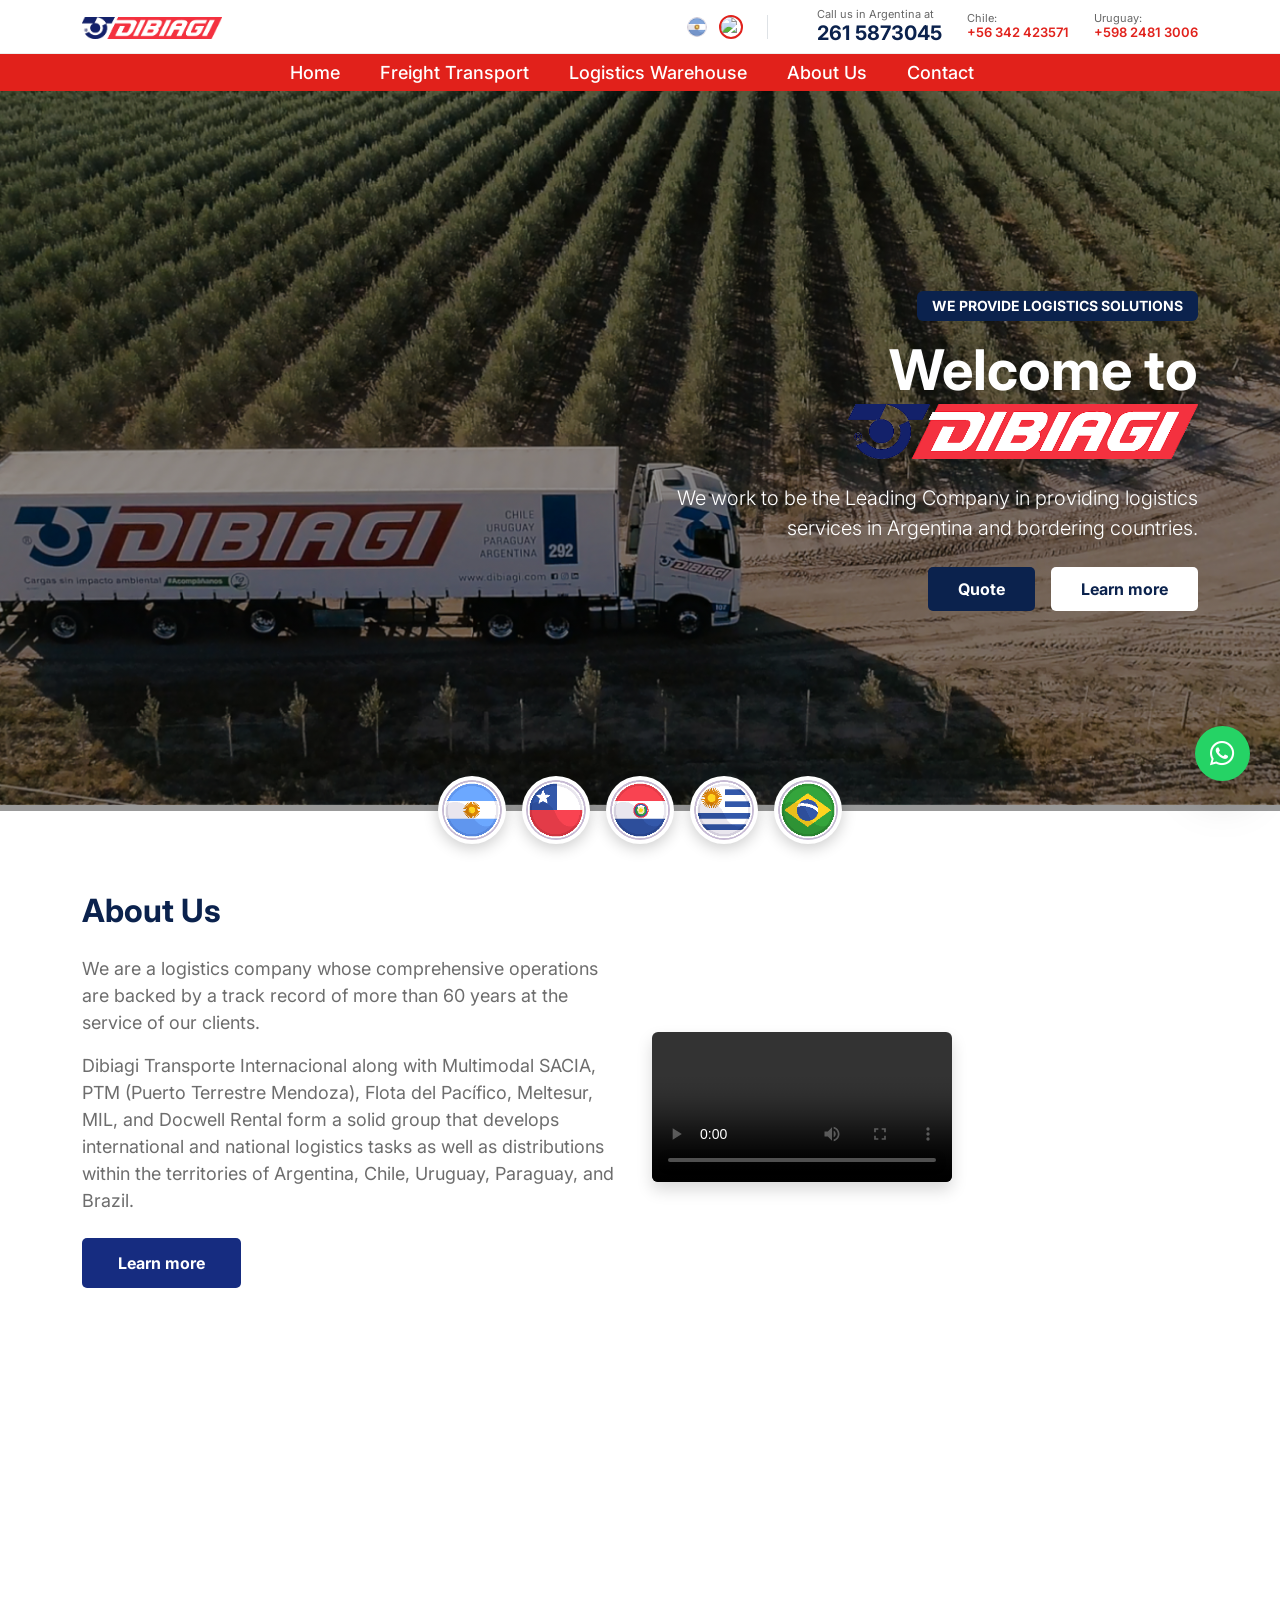
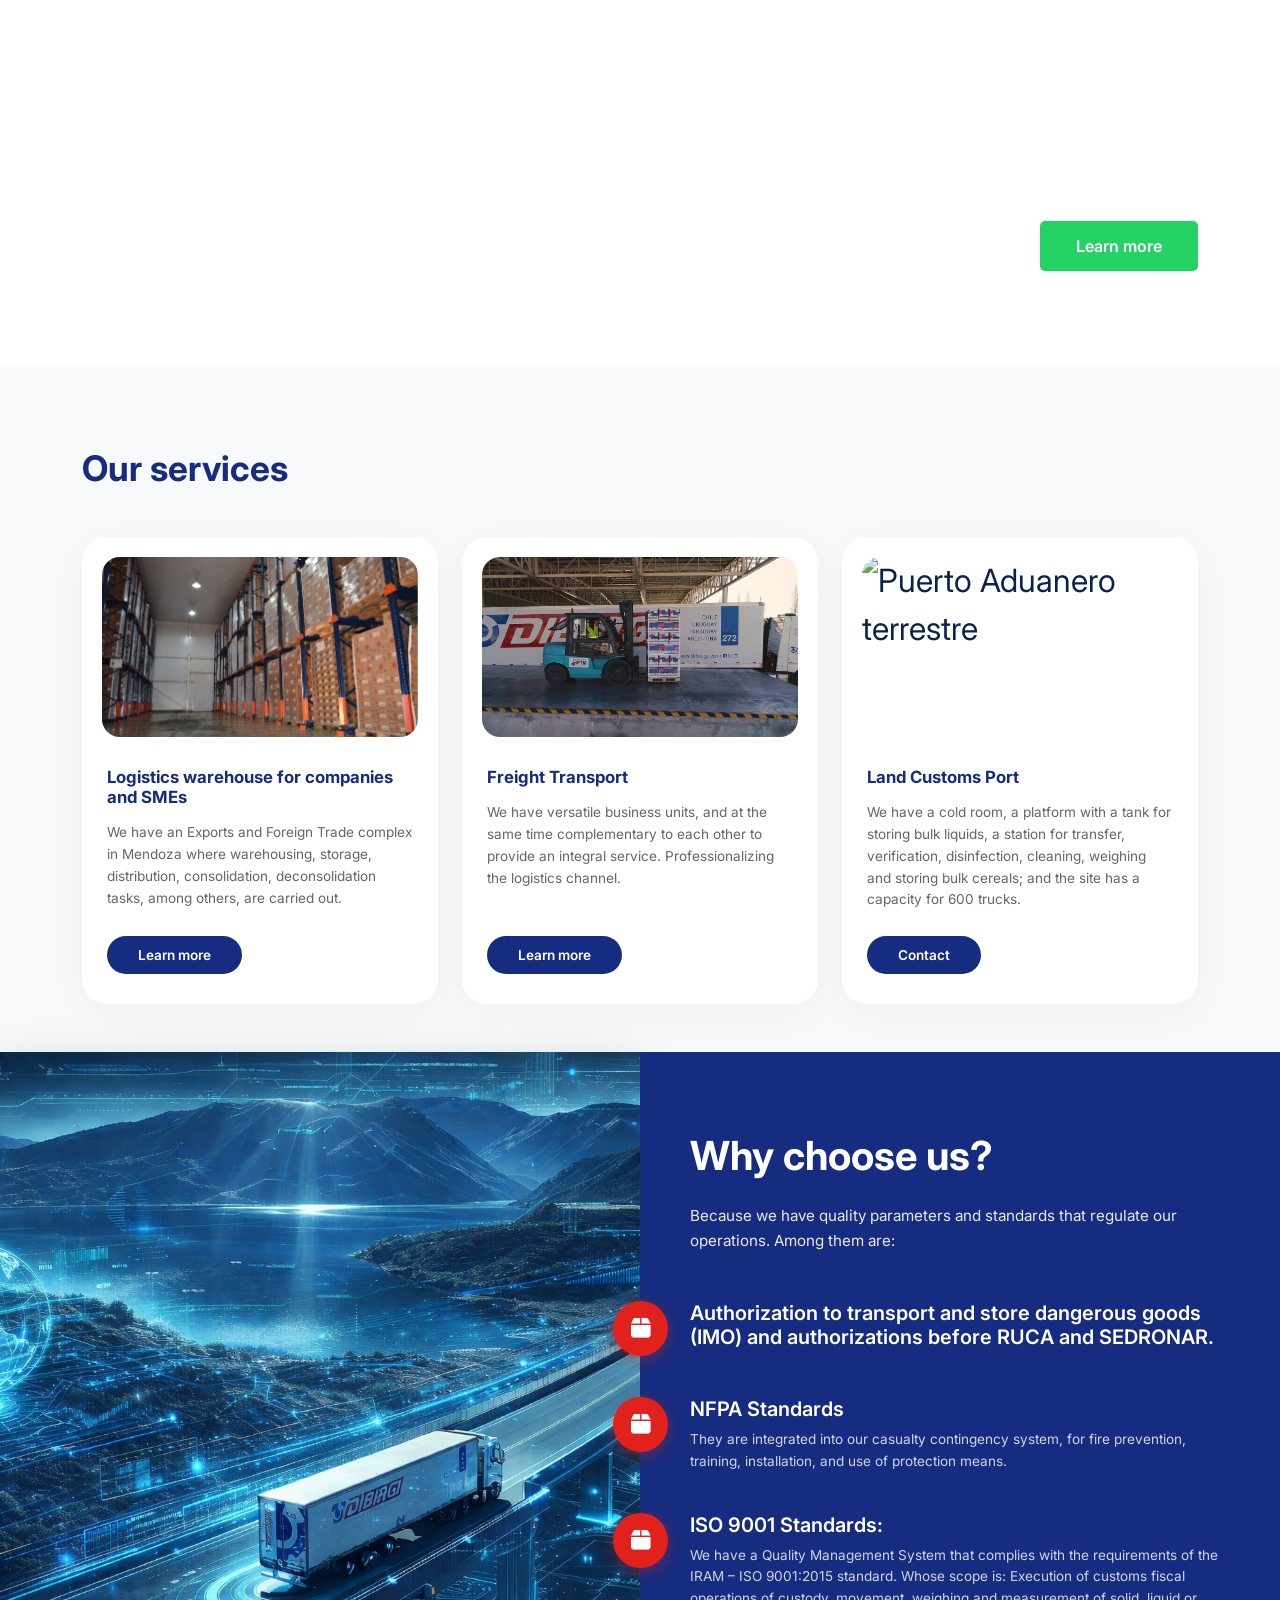
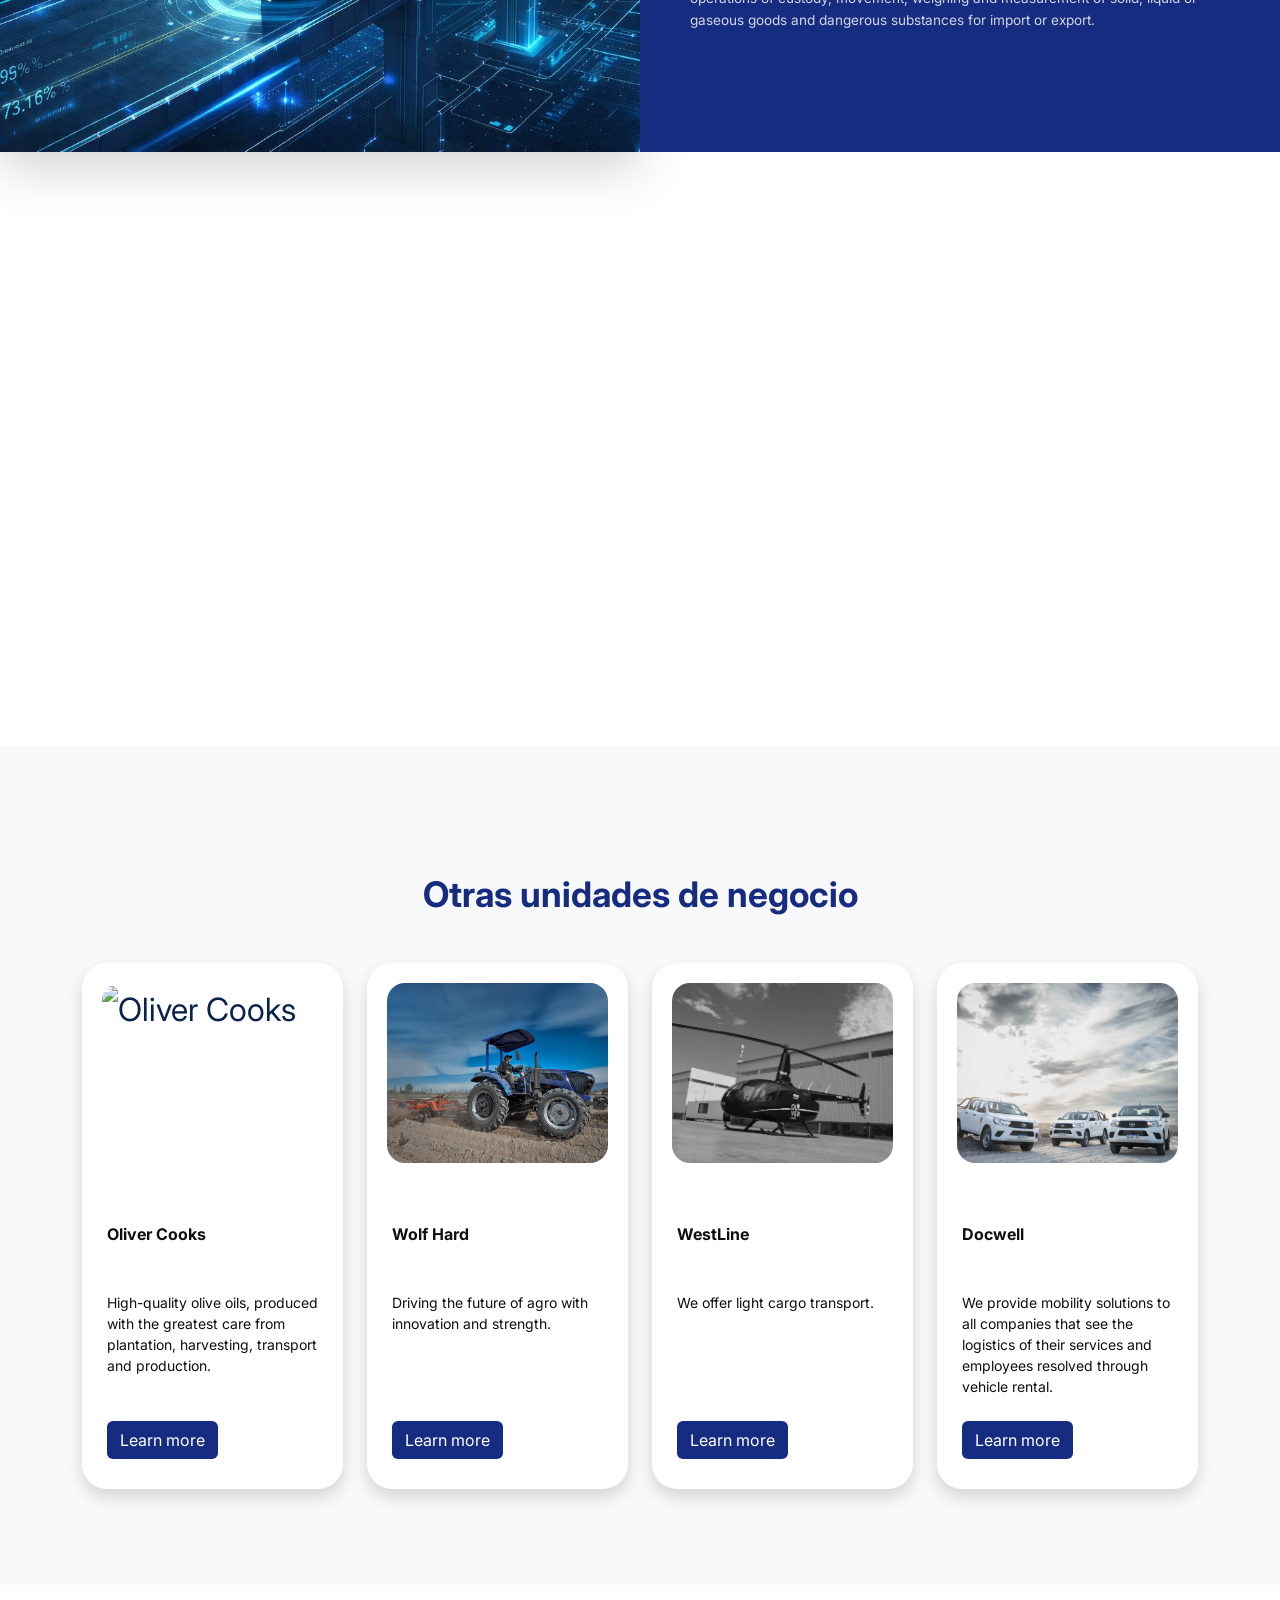
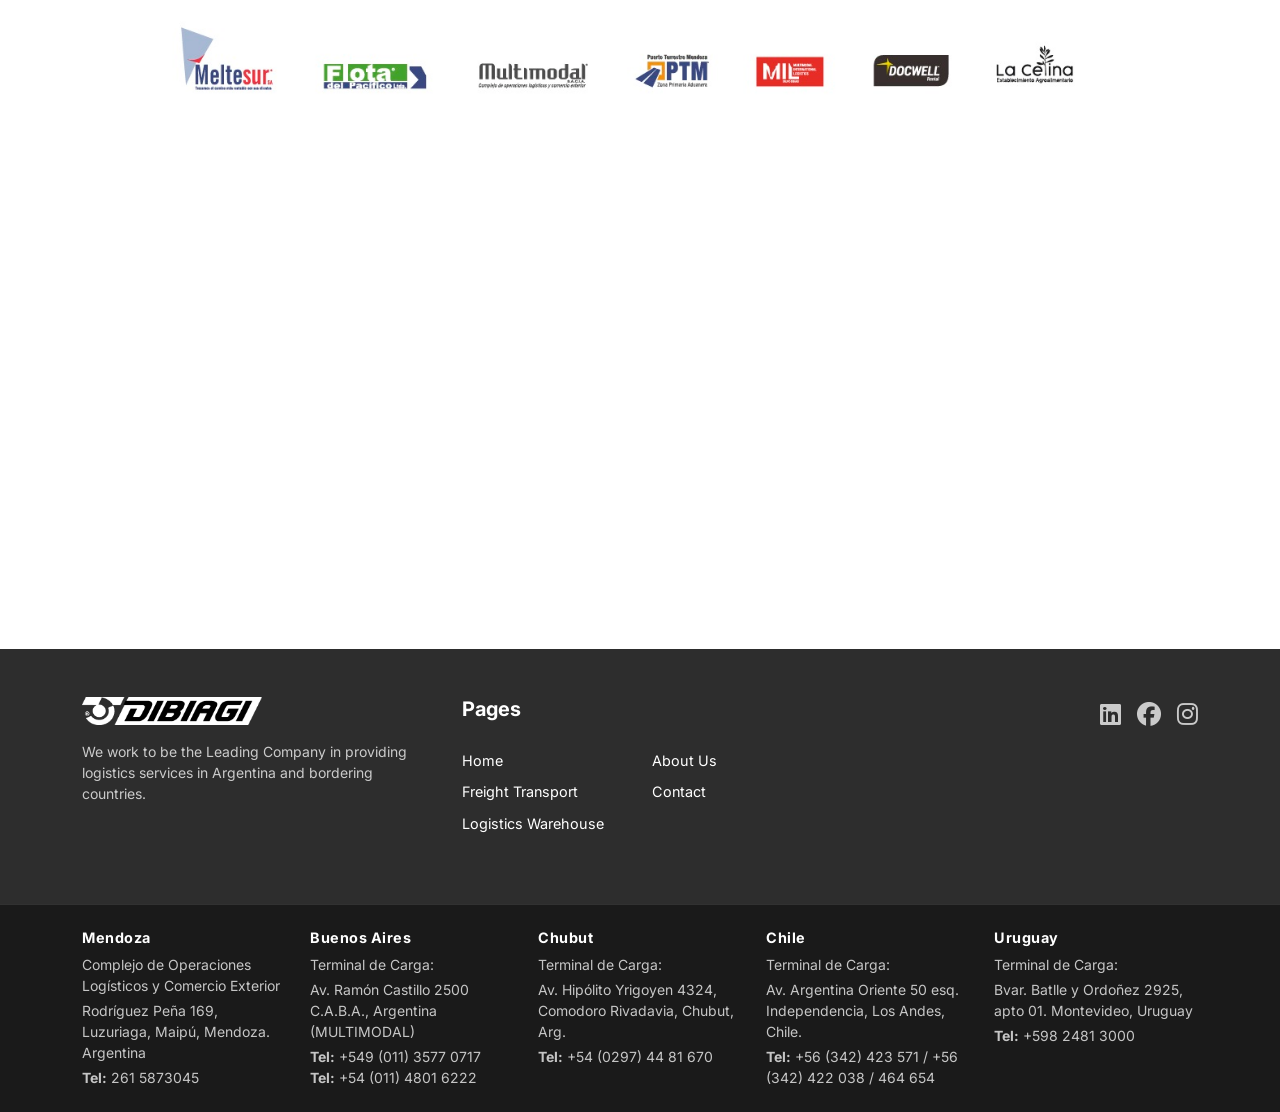
==== index.html @ cd8097c5 "Mejoras en Formulario de Contacto y Optimización SEO Integral (video excluido por tamaño)" ====
<!DOCTYPE html>
<html lang="es">
  <head>
    <meta charset="UTF-8" />
    <meta name="viewport" content="width=device-width, initial-scale=1.0" />
    <title>Dibiagi Transporte - Transporte Internacional y Logística Integrada</title>
    <link rel="canonical" href="https://www.dibiagi.com.ar/" />


    <!-- Meta SEO -->
    <meta
      name="description"
      content="Dibiagi Transporte: Empresa líder en transporte internacional, logística y distribuciones en Argentina, Chile, Uruguay y Paraguay. Ubicados en Mendoza, brindamos soluciones integrales de carga."
    />
    <meta
      name="keywords"
      content="transporte internacional, logistica, distribucion, carga pesada, Mendoza, Argentina, Chile, Uruguay, Paraguay, Dibiagi Transporte"
    />
    <meta name="author" content="Dibiagi Transporte" />
    <meta name="robots" content="index, follow" />
    <link rel="icon" type="image/png" href="img/favicon-dibiagi.png" />

    <!-- Open Graph / Facebook -->
    <meta property="og:type" content="website" />
    <meta property="og:url" content="https://www.dibiagi.com.ar/" />
    <meta
      property="og:title"
      content="Dibiagi Transporte – Transporte Internacional y Logística"
    />
    <meta
      property="og:description"
      content="Líderes en transporte internacional y logística en el Cono Sur. Conecta tus cargas con Argentina, Chile, Uruguay y Paraguay."
    />
    <meta property="og:image" content="img/index/logo-hero.png" />

    <!-- Twitter -->
    <meta property="twitter:card" content="summary_large_image" />
    <meta property="twitter:url" content="https://www.dibiagi.com.ar/" />
    <meta
      property="twitter:title"
      content="Dibiagi Transporte – Transporte Internacional y Logística"
    />
    <meta
      property="twitter:description"
      content="Líderes en transporte internacional y logística en el Cono Sur."
    />
    <meta property="twitter:image" content="https://www.dibiagi.com.ar/img/index/logo-hero.png" />

    <!-- Structured Data JSON-LD -->
    <script type="application/ld+json">
    {
      "@context": "https://schema.org",
      "@type": "LogisticsService",
      "name": "Dibiagi Transporte",
      "alternateName": "Dibiagi Transporte Internacional",
      "url": "https://www.dibiagi.com.ar/",
      "logo": "https://www.dibiagi.com.ar/img/index/logo-hero.png",
      "description": "Empresa líder en transporte internacional, logística y distribuciones en Argentina, Chile, Uruguay y Paraguay. Ubicados en Mendoza, brindamos soluciones integrales de carga.",
      "address": {
        "@type": "PostalAddress",
        "streetAddress": "Rodríguez Peña 169, Luzuriaga",
        "addressLocality": "Maipú",
        "addressRegion": "Mendoza",
        "postalCode": "5500",
        "addressCountry": "AR"
      },
      "telephone": "+54 261 5873045",
      "openingHours": "Mo-Fr 08:00-18:00",
      "sameAs": [
        "https://www.facebook.com/GrupoDibiagi/",
        "https://www.instagram.com/grupodibiagi/",
        "https://www.linkedin.com/company/dibiagi-transporte-internacional/"
      ]
    }
    </script>

    <!-- Fonts -->
    <link rel="preconnect" href="https://fonts.googleapis.com" />
    <link rel="preconnect" href="https://fonts.gstatic.com" crossorigin />
    <link
      href="https://fonts.googleapis.com/css2?family=Dancing+Script:wght@400..700&family=Inter:ital,opsz,wght@0,14..32,100..900;1,14..32,100..900&display=swap"
      rel="stylesheet"
    />
    <!-- FontAwesome -->
    <link
      rel="stylesheet"
      href="https://cdnjs.cloudflare.com/ajax/libs/font-awesome/6.6.0/css/all.min.css"
      integrity="sha512-Kc323vGBEqzTmouAECnVceyQqyqdsSiqLQISBL29aUW4U/M7pSPA/gEUZQqv1cwx4OnYxTxve5UMg5GT6L4JJg=="
      crossorigin="anonymous"
      referrerpolicy="no-referrer"
    />

    <!-- Bootstrap CSS -->
    <link
      href="https://cdn.jsdelivr.net/npm/bootstrap@5.3.3/dist/css/bootstrap.min.css"
      rel="stylesheet"
      integrity="sha384-QWTKZyjpPEjISv5WaRU9OFeRpok6YctnYmDr5pNlyT2bRjXh0JMhjY6hW+ALEwIH"
      crossorigin="anonymous"
    />
    <link href="https://unpkg.com/aos@2.3.1/dist/aos.css" rel="stylesheet">
    <!-- AOS CSS -->
    <link href="https://unpkg.com/aos@2.3.1/dist/aos.css" rel="stylesheet">
    <!-- Mi CSS -->
    <link rel="stylesheet" href="css/style.css" />
  </head>
  <body>
    <header>
      <!-- Barra superior con logo y contactos -->
      <div class="header-top-bar">
        <div class="container">
          <div class="d-flex justify-content-between align-items-center py-2">
            <!-- Logo -->
            <a href="index.html" class="header-logo-link">
              <img
                src="img/index/logo-hero.png"
                alt="DIBIAGI"
                class="img-fluid header-logo"
              />
            </a>
            <!-- Contactos -->
            <div class="header-contacts d-none d-md-flex align-items-center">
              <div class="lang-selector me-4 pe-4 border-end">
                <img src="img/index/argentina.png" alt="ES" class="lang-flag" onclick="changeLanguage('es')" title="Español">
                <img src="https://flagcdn.com/w40/us.png" alt="EN" class="lang-flag" onclick="changeLanguage('en')" title="English">
              </div>
              <div class="contact-item">
                <span class="contact-label" data-i18n="header-llamanos">Llamanos en Argentina al</span>
                <a href="tel:+542615873045" class="contact-phone">261 5873045</a>
              </div>
              <div class="contact-item">
                <span class="contact-label">Chile:</span>
                <a href="tel:+56342423571" class="contact-phone-small">+56 342 423571</a>
              </div>
              <div class="contact-item">
                <span class="contact-label">Uruguay:</span>
                <a href="tel:+59824813006" class="contact-phone-small">+598 2481 3006</a>
              </div>
            </div>
          </div>
        </div>
      </div>
      <!-- Barra de navegación roja -->
      <nav class="navbar navbar-expand-lg navegador">
        <div class="container">
          <button
            class="navbar-toggler custom-toggler"
            type="button"
            data-bs-toggle="collapse"
            data-bs-target="#navbarNav"
            aria-controls="navbarNav"
            aria-expanded="false"
            aria-label="Toggle navigation"
          >
            <span class="navbar-toggler-icon"></span>
          </button>
          <div
            class="collapse navbar-collapse justify-content-center"
            id="navbarNav"
          >
            <ul class="navbar-nav">
              <li class="nav-item">
                <a class="nav-link" href="index.html" data-i18n="nav-inicio">Inicio</a>
              </li>
              <li class="nav-item">
                <a class="nav-link" href="transporte.html" data-i18n="nav-transporte">Transporte de cargas</a>
              </li>
              <li class="nav-item">
                <a class="nav-link" href="deposito.html" data-i18n="nav-deposito">Depósito logístico</a>
              </li>
              <li class="nav-item">
                <a class="nav-link" href="nosotros.html" data-i18n="nav-nosotros">Nosotros</a>
              </li>
              <li class="nav-item pe-lg-3">
                <a class="nav-link" href="contacto.html" data-i18n="nav-contacto">Contacto</a>
              </li>
              <!-- Selector de idioma móvil -->
              <li class="nav-item d-lg-none py-3 border-top">
                <div class="lang-selector justify-content-center">
                  <img src="img/index/argentina.png" alt="ES" class="lang-flag" onclick="changeLanguage('es')">
                  <img src="https://flagcdn.com/w40/us.png" alt="EN" class="lang-flag" onclick="changeLanguage('en')">
                </div>
              </li>
            </ul>
          </div>
        </div>
      </nav>
      <div class="hero position-relative">
        <div class="container h-100">
          <div class="row h-100 align-items-center">
            <div class="col-lg-6 offset-lg-6 text-white text-end">
              <span class="badge hero-badge mb-3" data-i18n="hero-badge"
                >Brindamos soluciones logísticas</span
              >
              <h1 class="display-4 fw-bold mb-0" data-i18n="hero-welcome">Dibiagi: Líder en Transporte Internacional</h1>
              <div class="mb-4 text-end">
                <img
                  src="img/index/logo-hero.png"
                  alt="logo-hero"
                  class="img-fluid hero-logo"
                />
              </div>
              <p class="lead mb-4" data-i18n="hero-desc">
                Trabajamos para ser la <strong>Empresa Líder</strong> en la
                prestación de servicios logísticos en Argentina y países
                limítrofes.
              </p>
              <div class="d-flex justify-content-end gap-3 align-items-center">
                <a href="#" class="btn btn-cotizar" data-i18n="hero-cotizar">Cotizar</a>
                <a href="#nosotros-id" class="btn btn-conoce-hero" data-i18n="hero-conocer">Conocer más</a>
              </div>
            </div>
          </div>
        </div>
        <a
          href="https://wa.me/5492615873045"
          target="_blank"
          class="btn-wpp-floating-hero shadow-lg"
        >
          <i class="fa-brands fa-whatsapp"></i>
        </a>
      </div>
    </header>
<!--Flags Section-->
    <div class="flags-section">
      <div class="container">
        <div class="d-flex justify-content-center gap-3">
          <div class="flag-wrapper" data-bs-toggle="tooltip" title="Argentina">
            <img
              src="img/index/argentina.png"
              alt="Argentina"
              class="flag-icon"
            />
          </div>
          <div class="flag-wrapper" data-bs-toggle="tooltip" title="Chile">
            <img src="img/index/chile.png" alt="Chile" class="flag-icon" />
          </div>
          <div class="flag-wrapper" data-bs-toggle="tooltip" title="Paraguay">
            <img
              src="img/index/paraguay.png"
              alt="Paraguay"
              class="flag-icon"
            />
          </div>
          <div class="flag-wrapper" data-bs-toggle="tooltip" title="Uruguay">
            <img src="img/index/uruguay.png" alt="Uruguay" class="flag-icon" />
          </div>
          <div class="flag-wrapper" data-bs-toggle="tooltip" title="Brasil">
            <img src="img/index/brasil.png" alt="Brasil" class="flag-icon" />
          </div>
        </div>
      </div>
    </div>

    <main>
      <section class="nosotros-section py-5">
        <div class="container">
          <div class="row align-items-center">
            <div class="col-lg-6 mb-4 mb-lg-0">
              <h2 class="fw-bold mb-4" id="nosotros-id" data-i18n="index-nosotros-title">Nosotros</h2>
              <p class="text-nosotros-index" data-i18n="index-nosotros-p1">
                Somos una empresa de logística cuya operatoria integral se
                encuentra avalada por una trayectoria de
                <strong>más de 60 años</strong> al servicio de nuestros
                clientes.
              </p>
              <p class="mb-4 text-nosotros-index" data-i18n="index-nosotros-p2">
                Dibiagi Transporte Internacional junto a Multimodal SACIA, PTM
                (Puerto Terrestre Mendoza), Flota del Pacífico, Meltesur, MIL y
                Docwell Rental conforman un sólido grupo que desarrolla tareas
                de logística internacional y nacional como así también
                distribuciones dentro de los territorios de Argentina, Chile,
                Uruguay, Paraguay y Brasil.
              </p>
              <a href="nosotros.html" class="btn btn-conoce-blue mb-5" style="background-color: #162C80;" data-i18n="hero-conocer">Conocer más</a>
            </div>
            <div class="col-lg-6">
              <div class="video-placeholder position-relative">
                <video
                  src="img/index/Video Dibiagi Institucional 2023.mp4"
                  alt="Sobre Nosotros"
                  class="img-fluid rounded shadow"
                  autoplay
                  loop
                  controls
                >
                <div class="play-button">
                  <i class="bi bi-play-fill text-white fs-1"></i>
                  <!-- Usando un SVG simple por si no tienen Bootstrap Icons -->
                  <svg
                    xmlns="http://www.w3.org/2000/svg"
                    width="60"
                    height="60"
                    fill="white"
                    class="bi bi-play-circle-fill"
                    viewBox="0 0 16 16"
                  >
                    <path
                      d="M16 8A8 8 0 1 1 0 8a8 8 0 0 1 16 0zM6.79 5.093A.5.5 0 0 0 6 5.5v5a.5.5 0 0 0 .79.407l3.5-2.5a.5.5 0 0 0 0-.814l-3.5-2.5z"
                    />
                  </svg>
                </div>
              </div>
            </div>
          </div>
        </div>
      <section class="impacto-ambiental py-5">
        <div class="container py-5">
          <div class="row">
            <div class="col-lg-6 offset-lg-6 text-white text-end">
              <h2 class="display-5 fw-bold mb-4 impact-title text-white" data-i18n="index-impacto-title">
                Cargas con <br> menor impacto <br />
                <span class="cursive-text">ambiental</span>
              </h2>
              <p class="mb-4 lead" data-i18n="index-impacto-desc">
                Optimizamos el funcionamiento y las operaciones para un máximo
                aprovechamiento de los recursos y destinamos un porcentaje de la
                facturación de la empresa para la forestación de zonas
                desérticas.
              </p>
              <a href="impacto-ambiental.html" class="btn btn-conoce-green" data-i18n="hero-conocer">Conocer más</a>
            </div>
          </div>
        </div>
      </section>

      <section class="servicios-section py-5 position-relative">
        <div class="bg-watermark"></div>
        <div class="container position-relative">
          <h2 class="section-title mb-5" data-i18n="services-title">Nuestros servicios</h2>
          <div class="row g-4">
            <!-- Card 1 -->
            <div class="col-lg-4" data-aos="fade-up" data-aos-duration="800">
              <div class="service-card h-100">
                <div class="card-img-wrapper">
                  <img
                    src="img/index/card-servicios-1.jpg"
                    alt="Depósito logístico"
                    class="img-fluid"
                  />
                </div>
                <div class="card-body">
                  <h5 data-i18n="service-1-title">Depósito logístico para empresas y pymes</h5>
                  <p class="card-description" data-i18n="service-1-desc">
                    Contamos con un complejo de Exportaciones y Comercio Exterior en Mendoza donde se realizan tareas de warehousing, almacenaje, distribución, consolidación, desconsolidación, entre otros.
                  </p>
                  <a href="deposito.html" class="btn btn-card-blue btn-pill" data-i18n="btn-conocer-mas">Conocer más</a>
                </div>
              </div>
            </div>
            <!-- Card 2 -->
            <div class="col-lg-4" data-aos="fade-up" data-aos-duration="800" data-aos-delay="200">
              <div class="service-card h-100">
                <div class="card-img-wrapper">
                  <img
                    src="img/index/card-servicios-2.jpg"
                    alt="Transporte de cargas"
                    class="img-fluid"
                  />
                </div>
                <div class="card-body">
                  <h5 data-i18n="service-2-title">Transporte de cargas</h5>
                  <p class="card-description" data-i18n="service-2-desc">
                    Contamos con unidades de negocios versátiles, y a la vez complementarias entre sí para brindar un servicio integral. Profesionalizando el canal logístico.
                  </p>
                  <a href="transporte.html" class="btn btn-card-blue btn-pill" data-i18n="btn-conocer-mas">Conocer más</a>
                </div>
              </div>
            </div>
            <!-- Card 3 -->
            <div class="col-lg-4" data-aos="fade-up" data-aos-duration="800" data-aos-delay="400">
              <div class="service-card h-100">
                <div class="card-img-wrapper">
                  <img
                    src="img/index/card-servicios-3.jpg"
                    alt="Puerto Aduanero terrestre"
                    class="img-fluid"
                  />
                </div>
                <div class="card-body">
                  <h5 data-i18n="service-3-title">Puerto Aduanero terrestre</h5>
                  <p class="card-description" data-i18n="service-3-desc">
                    Contamos con una cámara frigorífica, una plataforma con tanque para guarda de líquidos a granel, una estación para transferencia, verificación, desinfección, limpieza, pesaje y guarda de cereales a granel; y el predio cuenta con una capacidad para 600 camiones.
                  </p>
                  <a href="contacto.html" class="btn btn-card-blue btn-pill" data-i18n="btn-contactar">Contactar</a>
                </div>
              </div>
            </div>
          </div>
        </div>
      </section>
      <section class="por-que-elegirnos">
        <div class="container-fluid p-0">
          <div class="row g-0">
            <div class="col-lg-6">
              <img src="img/index/img-elejirnos.png" alt="Por qué elegirnos" class="img-fluid w-100 h-100 object-fit-cover shadow-lg">
            </div>
            <div class="col-lg-6 bg-dibiagi-blue text-white why-us-content">
              <h2 class="why-us-title" data-i18n="why-title">¿Por qué elegirnos?</h2>
              <p class="why-us-subtitle" data-i18n="why-subtitle">Porque contamos con parámetros y estándares de calidad que regulan nuestra operatoria. Entre ellos se destacan:</p>
              
              <div class="why-us-item">
                <div class="red-icon-wrapper">
                  <div class="red-icon-circle">
                    <i class="fas fa-box"></i>
                  </div>
                </div>
                <div class="why-us-item-text">
                  <h6 class="why-us-item-title" data-i18n="why-item-1">Aval para transportar y almacenar carga peligrosa (IMO) y las habilitaciones ante el RUCA y el SEDRONAR.</h6>
                </div>
              </div>

              <div class="why-us-item">
                <div class="red-icon-wrapper">
                  <div class="red-icon-circle">
                    <i class="fas fa-box"></i>
                  </div>
                </div>
                <div class="why-us-item-text">
                  <h6 class="why-us-item-title" data-i18n="why-item-2-title">Normas NFPA</h6>
                  <p class="why-us-item-description" data-i18n="why-item-2-desc">Se integran a nuestro sistema de contingencia de siniestros, para la prevención de incendios, capacitación, instalación y uso de medios de protección.</p>
                </div>
              </div>

              <div class="why-us-item">
                <div class="red-icon-wrapper">
                  <div class="red-icon-circle">
                    <i class="fas fa-box"></i>
                  </div>
                </div>
                <div class="why-us-item-text">
                  <h6 class="why-us-item-title" data-i18n="why-item-3-title">Normas ISO 9001: <br> Depósito Fiscal PTM – Puerto Terrestre Mendoza de MULTIMODAL S.A.C.I.A</h6>
                  <p class="why-us-item-description" data-i18n="why-item-3-desc">Tenemos un Sistema de Gestión de Calidad que cumple con los requisitos de la norma IRAM – ISO 9001:2015. Cuyo alcance es: Ejecución de operaciones fiscales aduaneras de custodia, movimiento, pesaje y medición de mercaderías sólidas, líquidas o gaseosas y sustancias peligrosas para la importación o exportación. Siguiendo las premisas de calidad de nuestros clientes aspiramos a seguir creciendo en la excelencia de nuestros servicios.</p>
                </div>
              </div>
            </div>
          </div>
        </div>
      </section>

   <!---   <section class="testimonials-section py-5">
        <div class="container py-5">
          <div class="d-flex justify-content-between align-items-center mb-5">
            <h2 class="section-title mb-0">¿Qué dicen nuestros clientes?</h2>
            <div class="d-flex gap-2">
              <button class="btn btn-arrow-yellow"><i class="fas fa-arrow-left"></i></button>
              <button class="btn btn-arrow-blue"><i class="fas fa-arrow-right"></i></button>
            </div>
          </div>
          <div class="row g-4">
            <div class="col-md-6">
              <div class="testimonial-card white-card shadow p-4 border-0">
                <div class="d-flex justify-content-between align-items-start mb-4">
                  <div class="d-flex align-items-center gap-3">
                    <img src="img/index/comentarios-1.png" alt="María Elena Rodríguez" class="rounded-circle avatar border border-2 border-white">
                    <div>
                      <h6 class="fw-bold mb-0">Fernando Sthephen</h6>
                    </div>
                  </div>
                  <div class="quote-icon text-yellow fs-3"><i class="fas fa-quote-right"></i></div>
                </div>
                <p class="small fst-italic mb-4 text-muted">"Llevamos más de 8 años trabajando con Dibiagi para el transporte de nuestros vinos a Chile y Uruguay. Su puntualidad y el cuidado con la mercadería son impecables. El seguimiento en tiempo real nos da tranquilidad y sus tiempos de entrega siempre se cumplen. Son un socio estratégico para nuestra operación de exportación."</p>
                <div class="stars text-warning">
                  <i class="fas fa-star"></i><i class="fas fa-star"></i><i class="fas fa-star"></i><i class="fas fa-star"></i><i class="fas fa-star"></i>
                </div>
              </div>
            </div>
            <div class="col-md-6">
              <div class="testimonial-card blue-card shadow p-4 text-white border-0">
                <div class="d-flex justify-content-between align-items-start mb-4">
                  <div class="d-flex align-items-center gap-3">
                    <img src="img/index/comentarios-2.jpg" alt="Carlos Andrés Méndez" class="rounded-circle avatar border border-2 border-white">
                    <div>
                      <h6 class="fw-bold mb-0 text-white">Carlos Andrés Méndez</h6>
                    </div>
                  </div>
                  <div class="quote-icon text-white opacity-25 fs-3"><i class="fas fa-quote-right"></i></div>
                </div>
                <p class="small fst-italic mb-4 opacity-75">"Necesitábamos un operador logístico que manejara cargas peligrosas con todas las certificaciones. Dibiagi no solo cumple con las normas IMO y SEDRONAR, sino que su equipo nos asesora constantemente. Su depósito en Mendoza nos permite consolidar envíos y reducir costos. Excelente servicio integral."</p>
                <div class="stars text-warning">
                  <i class="fas fa-star"></i><i class="fas fa-star"></i><i class="fas fa-star"></i><i class="fas fa-star"></i><i class="fas fa-star"></i>
                </div>
              </div>
            </div>
          </div>
        </div>
      </section> -->

      <section class="diferencia-section py-5 text-center text-white">
        <div class="container py-5">
          <h2 class="fw-bold mb-5" data-i18n="diff-title">¿Qué nos diferencia?</h2>
          <div class="row g-4">
            <div class="col-md-4">
              <div class="glass-card p-5">
                <i class="far fa-heart fs-1 mb-3 text-white"></i>
                <h2 class="display-3 fw-bold mb-0" data-aos="zoom-out-down" data-aos-duration="2000">4000</h2>
                <p class="small mb-0 text-uppercase tracking-wider" data-aos="zoom-out-down" data-aos-duration="2000" data-i18n="diff-clients">Clientes satisfechos</p>
              </div>
            </div>
            <div class="col-md-4">
              <div class="glass-card p-5">
                <i class="far fa-clock fs-1 mb-3 text-white"></i>
                <h2 class="display-3 fw-bold mb-0" data-aos="zoom-out-down" data-aos-duration="2000">57</h2>
                <p class="small mb-0 text-uppercase tracking-wider" data-aos="zoom-out-down" data-aos-duration="2000" data-i18n="diff-years">Años en el mercado</p>
              </div>
            </div>
            <div class="col-md-4">
              <div class="glass-card p-5">
                <i class="fas fa-truck-moving fs-1 mb-3 text-white"></i>
                <h2 class="display-3 fw-bold mb-0" data-aos="zoom-out-down" data-aos-duration="2000">450</h2>
                <p class="small mb-0 text-uppercase tracking-wider" data-aos="zoom-out-down" data-aos-duration="2000" data-i18n="diff-units">Unidades funcionando</p>
              </div>
            </div>
          </div>
        </div>
      </section>
      <section class="unidades-section py-5 bg-light">
        <div class="container py-5">
          <h2 class="text-center section-title mb-5">Otras unidades de negocio</h2>
          <div class="row g-4">

            <!-- Card 2: Oliver Cooks -->
            <div class="col-lg-3 col-md-6" data-aos="zoom-in-down" data-aos-duration="800" data-aos-delay="200">
              <div class="service-card shadow h-100">
                <div class="card-img-wrapper">
                  <img src="img/index/web-oliver.jpg" alt="Oliver Cooks" class="img-fluid">
                </div>
                <div class="card-body p-4">
                  <h5 class="fw-bold mb-3 titulo-card">Oliver Cooks</h5>
                  <p class="texto-card mb-4" data-i18n="unit-oliver-desc">
                    Aceites de oliva de gran calidad, elaborado con los mayores cuidados desde su plantación, cosecha, traslado y producción.
                  </p>
                  <a href="https://aceiteolivercooks.com/" target="_blank" class="btn btn-card-blue" data-i18n="btn-conocer-mas">Conocer más</a>
                </div>
              </div>
            </div>
            <!-- Card 3: Wolf Hard -->
            <div class="col-lg-3 col-md-6" data-aos="zoom-in-down" data-aos-duration="800" data-aos-delay="400">
              <div class="service-card shadow h-100">
                <div class="card-img-wrapper">
                  <img src="img/index/web-wolf-hard.jpg" alt="Wolf Hard" class="img-fluid">
                </div>
                <div class="card-body p-4">
                  <h5 class="fw-bold mb-3 titulo-card">Wolf Hard</h5>
                  <p class="texto-card mb-4" data-i18n="unit-wolf-desc">
                    Impulsando el futuro del agro con innovación y fuerza.
                  </p>
                  <a href="https://wolfhard.com.ar/" target="_blank" class="btn btn-card-blue" data-i18n="btn-conocer-mas">Conocer más</a>
                </div>
              </div>
            </div>
            <!-- Card 4: WestLine -->
            <div class="col-lg-3 col-md-6" data-aos="zoom-in-down" data-aos-duration="800" data-aos-delay="600">
              <div class="service-card shadow h-100">
                <div class="card-img-wrapper">
                  <img src="img/index/web-westline.png" alt="WestLine" class="img-fluid">
                </div>
                <div class="card-body p-4">
                  <h5 class="fw-bold mb-3 titulo-card">WestLine</h5>
                  <p class="texto-card mb-4" data-i18n="unit-westline-desc">
                    Ofrecemos transporte de cargas livianas.
                  </p>
                  <a href="https://www.instagram.com/heliwestline/" target="_blank" class="btn btn-card-blue" data-i18n="btn-conocer-mas">Conocer más</a>
                </div>
              </div>
            </div>
                        <!-- Card 1: Docwell -->
            <div class="col-lg-3 col-md-6" data-aos="zoom-in-down" data-aos-duration="800" data-aos-delay="100">
              <div class="service-card shadow h-100">
                <div class="card-img-wrapper">
                  <img src="img/index/docwell.png" alt="Docwell" class="img-fluid">
                </div>
                <div class="card-body p-4">
                  <h5 class="fw-bold mb-3 titulo-card">Docwell</h5>
                  <p class="texto-card mb-4" data-i18n="unit-docwell-desc">
                    Brindamos soluciones de movilidad a todas las empresas que ven resuelta la logística de sus servicios y empleados a través del alquiler de vehículos.
                  </p>
                  <a href="https://docwellrental.com/" target="_blank" class="btn btn-card-blue" data-i18n="btn-conocer-mas">Conocer más</a>
                </div>             
              </div>
            </div>
          </div>
        </div>
      </section>

      <section class="brands-strip-small">
        <div class="container text-center">
          <img
            src="img/index/logos-dibiagi.jpg"
            alt="Nuestras Marcas"
            class="img-fluid"
          />
        </div>
      </section>
    </main>
      <section class="map-section">
        <div class="map-container position-relative">
          <iframe 
            src="https://www.google.com/maps/embed?pb=!1m18!1m12!1m3!1d3348.743902275142!2d-68.80643922436333!3d-32.931363871116744!2m3!1f0!2f0!3f0!3m2!1i1024!2i768!4f13.1!3m3!1m2!1s0x967e0c0f287f3441%3A0xed5f96a3afa2af2f!2sDibiagi%20Transporte%20Internacional%20S.A.!5e0!3m2!1ses-419!2sar!4v1768882814140!5m2!1ses-419!2sar" 
            width="100%" height="450" style="border:0;" allowfullscreen="" loading="lazy" referrerpolicy="no-referrer-when-downgrade"></iframe>
        </div>
      </section>

      <footer id="footer" class="footer-main text-white">
        <!-- Footer Top -->
        <div class="footer-top py-5">
          <div class="container">
            <div class="row align-items-start">
              <!-- Col 1: Brand & Description -->
              <div class="col-lg-4 col-md-6 mb-4 mb-lg-0">
                <img src="img/index/logo-footer.png" alt="Dibiagi Footer" class="img-fluid mb-3" style="max-width: 180px;">
                <p class="small opacity-75 pe-lg-4" data-i18n="footer-description">
                  Trabajamos para ser la <strong>Empresa Líder</strong> en la prestación de servicios logísticos en Argentina y países limítrofes.
                </p>
              </div>

              <!-- Col 2: Pages -->
              <div class="col-lg-4 col-md-3 col-6">
                <h5 class="fw-bold mb-4" data-i18n="footer-pages">Páginas</h5>
                <div class="row">
                  <div class="col-6">
                    <ul class="list-unstyled footer-links">
                      <li><a href="index.html" data-i18n="nav-inicio">Inicio</a></li>
                      <li><a href="transporte.html" data-i18n="nav-transporte">Transporte de cargas</a></li>
                      <li><a href="deposito.html" data-i18n="nav-deposito">Depósito logístico</a></li>
                    </ul>
                  </div>
                  <div class="col-6">
                    <ul class="list-unstyled footer-links">
                      <li><a href="nosotros.html" data-i18n="nav-nosotros">Nosotros</a></li>
                      <li><a href="contacto.html" data-i18n="nav-contacto">Contacto</a></li>
                    </ul>
                  </div>
                </div>
              </div>

              <!-- Col 3: Social Icons -->
              <div class="col-lg-4 col-md-3 col-6 text-lg-end">
                <div class="d-flex gap-3 justify-content-lg-end social-icons fs-4">
                  <a target="_blank" href="https://www.linkedin.com/company/dibiagi-transporte-internacional/" class="text-white opacity-75 hover-opacity-100"><i class="fab fa-linkedin"></i></a>
                  <a target="_blank" href="https://www.facebook.com/GrupoDibiagi/" class="text-white opacity-75 hover-opacity-100"><i class="fab fa-facebook"></i></a>
                  <a target="_blank" href="https://www.instagram.com/grupodibiagi/" class="text-white opacity-75 hover-opacity-100"><i class="fab fa-instagram"></i></a>
                </div>
              </div>
            </div>
          </div>
        </div>

        <!-- Footer Bottom: Locations -->
        <div class="footer-locations py-4">
          <div class="container">
            <div class="row g-4">
              <!-- Mendoza -->
              <div class="col-lg col-md-6">
                <h6 class="fw-bold mb-2 text-white">Mendoza</h6>
                <p class="small opacity-75 mb-1">Complejo de Operaciones Logísticos y Comercio Exterior</p>
                <a target="_blank" href="https://www.google.com/maps/place/Dibiagi+Transporte+Internacional+S.A./@-32.9313638,-68.8064392,17z/data=!3m1!4b1!4m5!3m4!1s0x967e0c0f287f3441:0xed5f96a3afa2af2f!8m2!3d-32.9313638!4d-68.8042504"><p class="small opacity-75 mb-1">Rodríguez Peña 169, Luzuriaga, Maipú, Mendoza. Argentina</p></a>
                <p class="small opacity-75 mb-0"><strong>Tel:</strong> 261 5873045</p>
              </div>

              <!-- Buenos Aires -->
              <div class="col-lg col-md-6">
                <h6 class="fw-bold mb-2 text-white">Buenos Aires</h6>
                <p class="small opacity-75 mb-1">Terminal de Carga:</p>
                <a target="_blank" href="https://www.google.com.ar/maps/place/Murchison+Deposito+Fiscal/@-34.5739888,-58.3923537,17z/data=!3m1!4b1!4m6!3m5!1s0x95bcb5678f1b6c83:0xc5d4a0ffb5f4c306!8m2!3d-34.5739888!4d-58.3923537!16s%2Fg%2F12hm2mht1?entry=ttu&g_ep=EgoyMDI2MDEyNS4wIKXMDSoKLDEwMDc5MjA3M0gBUAM%3D"><p class="small opacity-75 mb-1">Av. Ramón Castillo 2500 C.A.B.A., Argentina (MULTIMODAL)</p></a>
                <p class="small opacity-75 mb-0"><strong>Tel:</strong> +549 (011) 3577 0717</p>
                <p class="small opacity-75 mb-0"><strong>Tel:</strong> +54 (011) 4801 6222</p>
              </div>

              <!-- Chubut -->
              <div class="col-lg col-md-6">
                <h6 class="fw-bold mb-2 text-white">Chubut</h6>
                <p class="small opacity-75 mb-1">Terminal de Carga:</p>
                <a target="_blank" href="https://www.google.com/maps/place/Av.+Hip%C3%B3lito+Yrigoyen+4324,+U9003+Comodoro+Rivadavia,+Chubut/@-45.8949422,-67.5420258,17z/data=!3m1!4b1!4m5!3m4!1s0xbde5ab455fafb471:0x26aa64c8419ab54d!8m2!3d-45.8949422!4d-67.5398371?shorturl=1"><p class="small opacity-75 mb-1">Av. Hipólito Yrigoyen 4324, Comodoro Rivadavia, Chubut, Arg.</p></a>
                <p class="small opacity-75 mb-0"><strong>Tel:</strong> +54 (0297) 44 81 670</p>
              </div>

              <!-- Chile -->
              <div class="col-lg col-md-6">
                <h6 class="fw-bold mb-2 text-white">Chile</h6>
                <p class="small opacity-75 mb-1">Terminal de Carga:</p>
                <a target="_blank" href="https://www.google.com/maps/place/Dibiagi+Transporte+Internacional+S.A.+Sucursal+Los+Andes+-+Chile/@-32.8315975,-70.5916638,17z/data=!3m1!4b1!4m6!3m5!1s0x9688051c8585707f:0xf7721d36314659cf!8m2!3d-32.8315975!4d-70.5916638!16s%2Fg%2F11ghff05rw?entry=ttu&g_ep=EgoyMDI2MDEyNS4wIKXMDSoKLDEwMDc5MjA3M0gBUAM%3D"><p class="small opacity-75 mb-1">Av. Argentina Oriente 50 esq. Independencia, Los Andes, Chile.</p></a>
                <p class="small opacity-75 mb-0"><strong>Tel:</strong> +56 (342) 423 571 / +56 (342) 422 038 / 464 654</p>
              </div>

              <!-- Uruguay -->
              <div class="col-lg col-md-6">
                <h6 class="fw-bold mb-2 text-white">Uruguay</h6>
                <p class="small opacity-75 mb-1">Terminal de Carga:</p>
                <a target="_blank" href="https://www.google.com/maps/place/Dibiagi+Transporte+Internacional+S.A.+Sucursal+Uruguay/@-34.8784877,-56.1493168,17z/data=!3m1!4b1!4m6!3m5!1s0x959f81b8fc61b32d:0x30a916f4a862af24!8m2!3d-34.8784877!4d-56.1493168!16s%2Fg%2F11hdh2rf6t?entry=ttu&g_ep=EgoyMDI2MDEyNS4wIKXMDSoKLDEwMDc5MjA3M0gBUAM%3D"><p class="small opacity-75 mb-1">Bvar. Batlle y Ordoñez 2925, apto 01. Montevideo, Uruguay</p></a>
                <p class="small opacity-75 mb-0"><strong>Tel:</strong> +598 2481 3000</p>
              </div>
            </div>
          </div>
        </div>
      </footer>
    <script src="js/translations.js"></script>
    <script src="js/i18n.js"></script>
    <script src="js/script.js"></script>
    <script
      src="https://cdn.jsdelivr.net/npm/bootstrap@5.3.3/dist/js/bootstrap.bundle.min.js"
      integrity="sha384-YvpcrYf0tY3lHB60NNkmXc5s9fDVZLESaAA55NDzOxhy9GkcIdslK1eN7N6jIeHz"
      crossorigin="anonymous"
    ></script>
    <script src="https://unpkg.com/aos@2.3.1/dist/aos.js"></script>
  </body>
</html>
---- css/style.css ----
* {
  margin: 0;
  padding: 0;
  box-sizing: border-box;
}

body {
  font-family: "Inter", sans-serif;
  overflow-x: hidden;
}

.cursive-text {
  font-family: "Dancing Script", cursive;
  font-weight: 500;
  text-transform: none;
}

/* ============================================
   HEADER - BARRA SUPERIOR
   ============================================ */
.header-top-bar {
  background-color: #fff;
  border-bottom: 1px solid #eee;
}

.header-logo-link {
  display: inline-block;
}

.header-logo {
  max-width: 140px;
  height: auto;
}

.header-contacts {
  gap: 25px;
}

.contact-item {
  display: flex;
  flex-direction: column;
  align-items: flex-start;
}

.contact-label {
  font-size: 11px;
  color: #666;
  line-height: 1.2;
}

.contact-phone {
  font-size: 20px;
  font-weight: 700;
  color: #0b224d;
  text-decoration: none;
  line-height: 1.2;
}

.contact-phone:hover {
  color: #e1211b;
}

.contact-phone-small {
  font-size: 13px;
  font-weight: 600;
  color: #e1211b;
  text-decoration: none;
  line-height: 1.2;
}

.contact-phone-small:hover {
  color: #0b224d;
}

.img-header {
  max-width: 150px;
  height: auto;
  vertical-align: middle;
  margin-left: 15px;
}

.navegador {
  background-color: #e1211b !important;
  padding: 0;
  color: #fff;
}

.navegador .nav-link {
  color: #ffffff !important;
  font-size: 18px;
  font-weight: 500;
  padding: 5px 20px !important;
  transition: background-color 0.3s ease;
}

.navegador .nav-link:hover {
  background-color: #b71b16 !important;
}

.nav-item {
  text-align: center;
}

/* Toggler personalizado para fondo rojo */
.custom-toggler.navbar-toggler {
  border-color: rgba(255, 255, 255, 0.5);
  margin: 10px 0;
}

.custom-toggler .navbar-toggler-icon {
  color: #ffffff;
  
}

.hero {
  background-image:
    linear-gradient(rgba(0, 0, 0, 0.4), rgba(0, 0, 0, 0.4)),
    url("../img/index/hero.png");
  background-size: cover;
  background-position: center;
  height: 80vh;
  display: flex;
  align-items: center;
}

.hero-badge {
  background-color: #0b224d;
  font-size: 14px;
  padding: 8px 15px;
  text-transform: uppercase;
  color: white;
}

.hero-logo {
  max-width: 350px;
}

.btn-cotizar {
  background-color: #0b224d;
  color: white;
  padding: 10px 30px;
  font-weight: bold;
  border-radius: 5px;
  border: none;
  text-decoration: none;
}

.btn-cotizar:hover {
  background-color: #0d2a5d;
  color: white;
}

.btn-conoce-hero {
  background-color: white;
  color: #0b224d;
  padding: 10px 30px;
  font-weight: bold;
  border-radius: 5px;
  border: none;
  text-decoration: none;
}

.btn-wpp {
  width: 45px;
  height: 45px;
  border-radius: 50%;
  background: linear-gradient(135deg, #25d365 0%, #25d365 100%);
  display: flex;
  align-items: center;
  justify-content: center;
  color: #fff;
  font-size: 20px;
  text-decoration: none;
  transition: all 0.3s ease;
  box-shadow: 0 4px 15px rgba(162, 0, 159, 0.3);
}

.btn-wpp:hover {
  transform: scale(1.1);
}

.btn-wpp i {
  color: #fff;
}

/* Flags Section */
.flags-section {
  position: relative;
  z-index: 10;
  margin-top: -35px;
}

.flag-wrapper {
  background: white;
  border-radius: 50%;
  padding: 4px;
  box-shadow: 0 4px 15px rgba(0, 0, 0, 0.2);
  transition: transform 0.3s ease;
  cursor: pointer;
}

.flag-wrapper:hover {
  transform: translateY(-5px);
}

.flag-icon {
  width: 60px;
  height: 60px;
  border-radius: 50%;
  object-fit: cover;
}

/* Nosotros Section */

.text-nosotros-index {
  color: #03030394;
  font-size: 18px;
  font-weight: 400;
}

.nosotros-section {
  color: #0b224d;
  font-size: 32px;
}

.btn-conoce-blue {
  background-color: #0b224d;
  color: white;
  padding: 12px 35px;
  font-weight: bold;
  border-radius: 5px;
  text-decoration: none;
  display: inline-block;
}

.video-placeholder {
  cursor: pointer;
}

.play-button {
  position: absolute;
  top: 50%;
  left: 50%;
  transform: translate(-50%, -50%);
  background: rgba(11, 34, 77, 0.4);
  border-radius: 50%;
  padding: 10px;
  transition: background 0.3s ease;
}

.video-placeholder:hover .play-button {
  background: rgba(11, 34, 77, 0.8);
}

/* Impacto Ambiental Section */
.impacto-ambiental {
  background-image:
    linear-gradient(to right, rgba(45, 44, 44, 0.322), rgba(0, 0, 0, 0.733)),
    url("../img/index/‌index-noostros.png");
  background-size: cover;
  background-position: center;
  background-attachment: fixed;
  min-height: 500px;
  display: flex;
  align-items: center;
}

.impact-title {
  line-height: 1.2;
  font-family: Inter;
  font-weight: 700;
  font-style: bold;
  font-size: 64px;
  line-height: 130%;
  text-align: right;
  color: white;
}

.impact-title .cursive-text {
  font-size: 1.3em;
  color: #fff;
}

.btn-conoce-green {
  background-color: #25d365;
  color: white;
  padding: 12px 35px;
  font-weight: 600;
  border-radius: 5px;
  text-decoration: none;
  display: inline-block;
  transition: all 0.3s ease;
}

.btn-conoce-green:hover {
  background-color: #1eb956;
  color: white;
  transform: translateY(-2px);
}
/* Language Selector */
.lang-selector {
  display: flex;
  gap: 10px;
  align-items: center;
}

.lang-flag {
  width: 24px;
  height: 24px;
  cursor: pointer;
  border-radius: 50%;
  object-fit: cover;
  transition: all 0.3s ease;
  border: 2px solid transparent;
  filter: grayscale(40%);
}

.lang-flag:hover {
  transform: scale(1.1);
  filter: grayscale(0%);
}

.lang-flag.active {
  border-color: #e1211b;
  filter: grayscale(0%);
  box-shadow: 0 0-10px rgba(225, 33, 27, 0.4);
}

@media (max-width: 991.98px) {
  .lang-selector {
    justify-content: center;
    margin-top: 15px;
    padding-bottom: 10px;
  }
}

/* Cards */
.titulo-card {
  color: #0f0f0f !important;
  font-weight: 700;
  font-size: 16px !important;
  margin-top: 2rem;
}

.texto-card {
  color: #0f0f0f !important;
  font-size: 14px !important;
  margin-top: 2rem;
  font-weight: 400 !important;
}

/* Servicios Section */
.section-title {
  color: #162c80;
  font-weight: 700;
  font-size: 2.2rem;
  margin-top: 2rem;
}

.servicios-section {
  background-color: #f8f9fa; /* Fondo gris claro muy sutil */
}



.service-card {
  background: white;
  border-radius: 25px;
  padding: 20px;
  overflow: hidden;
  transition:
    transform 0.3s ease,
    box-shadow 0.3s ease;
  border: none;
  box-shadow: 0 10px 40px rgba(0, 0, 0, 0.04);
  display: flex;
  flex-direction: column;
}

.service-card:hover {
  transform: translateY(-8px);
  box-shadow: 0 20px 50px rgba(0, 0, 0, 0.08) !important;
}

.card-img-wrapper {
  height: 180px;
  overflow: hidden;
  border-radius: 18px;
  margin-bottom: 20px;
}

.card-img-wrapper img {
  width: 100%;
  height: 100%;
  object-fit: cover;
}

.card-body {
  padding: 10px 5px !important;
  display: flex;
  flex-direction: column;
  flex-grow: 1;
}

.card-body h5 {
  color: #162c80;
  font-size: 1.05rem;
  font-weight: 700;
  margin-bottom: 15px;
  min-height: auto;
}

.card-description {
  font-size: 0.85rem;
  color: #666;
  line-height: 1.6;
  margin-bottom: 25px;
}

.bg-dibiagi-blue {
  background-color: #162C80 !important;
}

.btn-pill {
  border-radius: 50px !important;
  padding: 8px 30px !important;
  font-size: 0.85rem !important;
  font-weight: 600 !important;
  transition: all 0.3s ease !important;
}

.btn-pill:hover {
  transform: scale(1.05);
  filter: brightness(1.1);
}

.btn-card-blue {
  background-color: #162c80;
  color: white;
  text-decoration: none;
  display: inline-block;
  margin-top: auto;
  align-self: flex-start;
}

/* Por qué elegirnos Section */
.por-que-elegirnos {
  overflow: visible; /* Permitir que los iconos sobresalgan */
  position: relative;
}

.bg-dibiagi-blue {
  background-color: #162c80 !important;
}

.why-us-content {
  padding: 80px 50px 80px 50px !important;
}

.why-us-title {
  color: white !important;
  font-family: "Inter", sans-serif;
  font-weight: 700;
  font-size: 2.5rem;
  margin-bottom: 1.5rem;
}

.why-us-subtitle {
  font-family: "Inter", sans-serif;
  font-size: 0.95rem;
  line-height: 1.6;
  margin-bottom: 3rem;
  opacity: 0.9;
}

.why-us-item {
  position: relative;
  margin-bottom: 2.5rem;
  display: flex;
  align-items: flex-start;
  gap: 20px;
}

.red-icon-wrapper {
  position: absolute;
  left: -77px; /* Posiciona el icono sobre el borde izquierdo del panel */
  z-index: 10;
}

@media (min-width: 992px) {
  .red-icon-wrapper {
    left: -77px; /* El icono sobresale hacia la imagen */
  }
}

.red-icon-circle {
  background-color: #e1211b;
  width: 55px;
  height: 55px;
  border-radius: 50%;
  display: flex;
  align-items: center;
  justify-content: center;
  color: white;
  box-shadow: 0 4px 15px rgba(225, 33, 27, 0.4);
  font-size: 1.4rem;
  transition: transform 0.3s ease, box-shadow 0.3s ease;
  cursor: pointer;
}

.red-icon-circle:hover {
  transform: translateY(-8px);
  box-shadow: 0 8px 25px rgba(225, 33, 27, 0.5);
}

.why-us-item-text {
  padding-left: 0; /* Ya no necesita padding extra, el icono está fuera del panel */
}

.why-us-item-title {
  font-family: "Inter", sans-serif;
  font-size: 20px;
  font-weight: 600;
  line-height: 1.2;
  margin-bottom: 8px;
  color: white;
}

.why-us-item-description {
  font-family: "Inter", sans-serif;
  font-size: 0.85rem;
  line-height: 1.6;
  opacity: 0.8;
  margin-bottom: 0;
}

@media (max-width: 991.98px) {
  .why-us-content {
    padding: 60px !important;
  }
  .red-icon-wrapper {
    position: static;
    margin-bottom: 15px;
  }
  .why-us-item {
    flex-direction: column;
    gap: 10px;
  }
  .why-us-item-text {
    padding-left: 0;
  }
}

.object-fit-cover {
  object-fit: cover;
}

/* Testimonials Section */
.btn-arrow-yellow,
.btn-arrow-blue {
  width: 40px;
  height: 40px;
  border-radius: 50%;
  padding: 0;
  display: flex;
  align-items: center;
  justify-content: center;
  border: none;
  transition: all 0.3s ease;
}

.btn-arrow-yellow {
  background-color: #ffc107;
  color: #0b224d;
}

.btn-arrow-blue {
  background-color: #0b224d;
  color: white;
}

.testimonial-card {
  border-radius: 12px;
  transition: transform 0.3s ease;
}

.testimonial-card:hover {
  transform: translateY(-5px);
  box-shadow: 0 15px 30px rgba(0, 0, 0, 0.1) !important;
}

.testimonial-card.white-card {
  background-color: white;
}

.testimonial-card.blue-card {
  background-color: #0b224d;
}

.testimonial-card .avatar {
  width: 70px;
  height: 70px;
  object-fit: cover;
}

.text-yellow {
  color: #ffc107;
}

/* Diferencia Section (Stats) */
.diferencia-section {
  background-image:
    linear-gradient(rgba(11, 34, 77, 0.6), rgba(11, 34, 77, 0.6)),
    url("../img/index/img-nosdiferencia.jpg");
  background-size: cover;
  background-position: center;
  background-attachment: fixed;
  padding: 100px 0;
}

.glass-card {
  background: rgba(255, 255, 255, 0.1);
  backdrop-filter: blur(10px);
  -webkit-backdrop-filter: blur(10px);
  border: 1px solid rgba(255, 255, 255, 0.2);
  border-radius: 15px;
  transition: all 0.3s ease;
}

.glass-card:hover {
  background: rgba(255, 255, 255, 0.15);
  transform: scale(1.02);
}

.tracking-wider {
  letter-spacing: 0.15em;
}

/* Marcas Section */
.grayscale-hover {
  filter: grayscale(100%);
  transition:
    filter 0.3s ease,
    opacity 0.3s ease;
  opacity: 0.6;
}

.grayscale-hover:hover {
  filter: grayscale(0%);
  opacity: 1;
}

/* Map Section */
.map-section {
  line-height: 0;
}

/* Footer Section */
.footer-main {
  background-color: #2d2d2d;
  color: #fff;
}

.footer-main a {
  text-decoration: none !important;
  color: #fff !important;
  transition: color 0.3s ease;
}

.footer-main a:hover {
  color: #BABABA !important;
}

.footer-top {
  background-color: #2d2d2d;
}

.footer-locations {
  background-color: #1a1a1a;
  border-top: 1px solid rgba(255, 255, 255, 0.1);
}

.footer-locations h6 {
  font-size: 0.9rem;
  letter-spacing: 0.5px;
}

.footer-icon-box {
  width: 40px;
  height: 40px;
  background-color: #0b224d;
  border-radius: 50%;
  display: flex;
  align-items: center;
  justify-content: center;
  color: #fff;
  font-size: 0.9rem;
}

.footer-links a {
  color: rgba(255, 255, 255, 0.7);
  text-decoration: none;
  font-size: 0.9rem;
  transition: all 0.3s ease;
  line-height: 2.2;
}

.footer-links a:hover {
  color: #BABABA !important;
  padding-left: 5px;
}

.btn-subscribe {
  background-color: #e1211b;
  color: white;
  padding: 10px 25px;
  font-weight: bold;
  border-radius: 4px;
  border: none;
  transition: background 0.3s ease;
}

.btn-subscribe:hover {
  background-color: #b71b16;
  color: white;
}

.hover-opacity-100:hover {
  opacity: 1 !important;
}

.footer-bottom {
  background-color: #141414;
}

/* Transporte Page Specific */
.hero-transporte {
  background-image:
    linear-gradient(rgba(0, 0, 0, 0.4), rgba(0, 0, 0, 0.4)),
    url("../img/transporte de cargas/hero-transporte-de-cargas.jpg");
  background-size: cover;
  background-position: center;
  min-height: 80vh;
  display: flex;
  align-items: center;
}

.feature-section {
  padding: 80px 0;
}

.feature-title {
  color: #0b224d;
  font-weight: 700;
  font-size: 2.2rem;
  margin-bottom: 25px;
}

.feature-text {
  font-size: 1rem;
  line-height: 1.8;
  color: #555;
  margin-bottom: 30px;
}

.btn-cotizacion {
  background-color: #0b224d;
  color: white;
  padding: 12px 30px;
  font-weight: 600;
  border-radius: 5px;
  text-decoration: none;
  display: inline-block;
  transition: all 0.3s ease;
}

.btn-cotizacion:hover {
  background-color: #0d2a5d;
  color: white;
  transform: translateY(-2px);
}

.feature-img-wrapper {
  overflow: hidden;
  border-radius: 10px;
  box-shadow: 0 10px 30px rgba(0, 0, 0, 0.1);
}

.feature-img {
  width: 100%;
  object-fit: cover;
  transition: transform 0.5s ease;
  max-height: 75vh;
}

.feature-section:hover .feature-img {
  transform: scale(1.05);
}

/* Destinos Section */
.destinos-section {
  background-image:
    linear-gradient(rgba(0, 0, 0, 0.2), rgba(0, 0, 0, 0.2)),
    url("../img/transporte de cargas/destinos.jpg");
  background-size: cover;
  background-position: center;
  background-attachment: fixed;
}

.destinos-glass-box {
  background: rgba(255, 255, 255, 0.85);
  backdrop-filter: blur(8px);
  -webkit-backdrop-filter: blur(8px);
  border-radius: 2px;
  box-shadow: 0 15px 35px rgba(0, 0, 0, 0.2);
}

.flag-icon-small {
  width: 40px;
  height: 40px;
  border-radius: 50%;
  object-fit: cover;
  box-shadow: 0 2px 5px rgba(0, 0, 0, 0.1);
}

.border-start-md {
  border-left: 1px solid rgba(0, 0, 0, 0.1);
}

/* Impacto Transporte Section */
.impacto-transporte {
  background-image:
    linear-gradient(to right, rgba(0, 0, 0, 0.2), rgba(0, 0, 0, 0.6)),
    url("../img/transporte de cargas/cargas con impacto ambiental.jpg");
  background-size: cover;
  background-position: center;
  background-attachment: fixed;
  min-height: 600px;
  display: flex;
  align-items: center;
}

.impact-title-transport {
  line-height: 1.1;
  font-family: Inter, sans-serif;
  font-weight: 800;
  font-size: 56px;
  text-transform: none;
}

.impact-title-transport .cursive-text {
  font-family: "Dancing Script", cursive;
  font-size: 72px;
  display: block;
}

/* Page Impacto Ambiental Updates */
.bg-impacto-que-implica {
  background-image: url("../img/impacto ambiental/que implica.png");
  background-size:cover;
  background-position: center right;
  min-height: 550px;
  display: flex;
  align-items: center;
  position: relative;
  padding: 80px 0;
}

.text-impact-green {
  color: #9ec178 !important;
}

.impact-list {
  list-style: none;
  padding-left: 0;
}

.impact-list li {
  position: relative;
  padding-left: 20px;
  margin-bottom: 12px;
  font-size: 1.1rem;
  line-height: 1.4;
}

.impact-list li::before {
  content: "•";
  position: absolute;
  left: 0;
  color: white;
  font-size: 1.5rem;
  line-height: 1;
  top: -2px;
}

@media (max-width: 991.98px) {
  .bg-impacto-que-implica {
    background-position: 70% center; /* Adjust bird visibility on mobile */
    padding: 60px 0;
  }
}

/* Page Contacto Updates */
.hero-contacto {
  background-image: linear-gradient(rgba(11, 34, 77, 0.153), rgba(11, 34, 77, 0.153)),
                    url("../img/contacto/hero-contacto.png");
  background-size: cover;
  background-position: center;
  padding: 100px 0;
  min-height: 85vh;
  display: flex;
  align-items: center;
  justify-content: center;
}

.contact-card-glass {
  background: white;
  border-radius: 12px;
  padding: 40px;
  box-shadow: 0 10px 30px rgba(0, 0, 0, 0.1);
  transition: all 0.4s cubic-bezier(0.165, 0.84, 0.44, 1);
}

.contact-card-glass:hover, .recruitment-form-container:hover {
  transform: translateY(-10px);
  box-shadow: 0 20px 40px rgba(0, 0, 0, 0.2);
}

.recruitment-form-container {
  background: white;
  padding: 30px;
  border-radius: 12px;
  box-shadow: 0 10px 30px rgba(0, 0, 0, 0.1);
  transition: all 0.4s cubic-bezier(0.165, 0.84, 0.44, 1);
}

.recruitment-section {
  padding: 80px 0;
  background-color: #fff;
}

.collage-grid {
  display: grid;
  grid-template-columns: repeat(2, 1fr);
  gap: 15px;
  position: relative;
}

.collage-item {
  width: 100%;
  height: 250px;
  overflow: hidden;
  border-radius: 8px;
}

.collage-item img {
  width: 100%;
  height: 100%;
  object-fit: cover;
  transition: transform 0.3s ease;
}

.collage-item img:hover {
  transform: scale(1.05);
}


.form-contact-custom .form-control {
  border: 1px solid #ddd;
  padding: 12px 15px;
  border-radius: 5px;
  margin-bottom: 15px;
  font-size: 0.9rem;
}

.form-contact-custom .btn-submit-blue {
  background-color: #162C80;
  color: white;
  padding: 12px;
  width: 100%;
  font-weight: bold;
  border: none;
  border-radius: 5px;
  transition: background 0.3s ease;
}

.form-contact-custom .btn-submit-blue:hover {
  background-color: #0b224d;
}

.form-contact-custom .dashed {
  border-style: dashed !important;
  border-width: 2px;
  background-color: #f8f9fa;
  color: #666;
  font-weight: 500;
  transition: all 0.3s ease;
}

.form-contact-custom .dashed:hover {
  background-color: #e9ecef;
  border-color: #162C80;
}

/* Fleet Section */
.fleet-section {
  background-color: #fcfcfc;
  padding: 80px 0;
}

.fleet-card {
  background: #fff;
  border-radius: 20px;
  padding: 25px;
  text-align: center;
  box-shadow: 0 10px 30px rgba(0, 0, 0, 0.05);
  transition: all 0.3s ease;
  height: 100%;
  display: flex;
  flex-direction: column;
  border: 1px solid #eee;
}

.fleet-card:hover {
  transform: translateY(-8px);
  box-shadow: 0 15px 40px rgba(11, 34, 77, 0.08);
}

.fleet-img-wrapper {
  background-color: transparent; /* Eliminado el fondo gris */
  border-radius: 12px;
  padding: 10px;
  margin-bottom: 20px;
  height: 200px;
  display: flex;
  align-items: center;
  justify-content: center;
  overflow: hidden;
}

.fleet-img {
  max-width: 100%;
  max-height: 100%;
  object-fit: contain;
  transition: transform 0.5s ease;
}

.fleet-card:hover .fleet-img {
  transform: scale(1.05);
}

.fleet-title {
  color: #1a1a1a;
  font-weight: 700;
  font-size: 0.95rem;
  margin-bottom: 25px;
  min-height: 45px;
  display: flex;
  align-items: center;
  justify-content: center;
  text-transform: uppercase;
  letter-spacing: 0.5px;
  line-height: 1.3;
}

.btn-fleet-group {
  display: flex;
  gap: 12px;
  margin-top: auto;
}

.btn-fleet-primary {
  background-color: #162c80; /* Azul Dibiagi */
  color: #fff;
  font-size: 0.7rem;
  padding: 12px 10px;
  font-weight: 700;
  border-radius: 4px;
  flex: 1.2;
  text-decoration: none;
  text-transform: uppercase;
  transition: all 0.3s ease;
  display: flex;
  align-items: center;
  justify-content: center;
  border: 1px solid #162c80;
}

.btn-fleet-secondary {
  background-color: #fff;
  color: #162c80;
  border: 1px solid #162c80;
  font-size: 0.7rem;
  padding: 12px 10px;
  font-weight: 700;
  border-radius: 4px;
  flex: 1;
  text-decoration: none;
  text-transform: uppercase;
  transition: all 0.3s ease;
  display: flex;
  align-items: center;
  justify-content: center;
}

.btn-fleet-primary:hover {
  background-color: #0d1b4d;
  border-color: #0d1b4d;
  color: #fff;
}

.btn-fleet-secondary:hover {
  background-color: #162c80;
  color: #fff;
}

/* Brands Strip Small */
.brands-strip-small {
  background-color: #fff;
  padding: 30px 0;
}

@media (max-width: 767.98px) {
  .btn-fleet-group {
    flex-direction: column;
  }
}

@media (max-width: 767.98px) {
  .border-start-md {
    border-left: none;
    border-top: 1px solid rgba(0, 0, 0, 0.1);
    padding-top: 30px;
    margin-top: 20px;
  }
  .impact-title-transport {
    font-size: 36px;
  }
  .impact-title-transport .cursive-text {
    font-size: 48px;
  }
}

@media (max-width: 991.98px) {
  .hero {
    height: auto;
    padding: 100px 0;
  }
  .hero .text-end {
    text-align: center !important;
  }
  .hero .justify-content-end {
    justify-content: center !important;
  }
  .navegador .nav-link {
    font-size: 16px;
    padding: 10px !important;
    border-bottom: 1px solid rgba(255, 255, 255, 0.1);
  }
  .flags-section {
    margin-top: 20px;
  }
  .flag-icon {
    width: 50px;
    height: 50px;
  }
  .impacto-ambiental {
    text-align: center;
  }
  .impact-title {
    text-align: center;
    font-size: 40px;
  }
  .section-title {
    text-align: center;
    font-size: 2rem;
  }
  .por-que-elegirnos .row {
    flex-direction: column-reverse;
  }
  .testimonials-section .section-title {
    text-align: left;
  }
  .feature-section .row.flex-row-reverse {
    flex-direction: column-reverse !important;
  }
}

/* Deposito Logistico Page Specific */
.hero-deposito {
  background-image:
    linear-gradient(rgba(0, 0, 0, 0.4), rgba(0, 0, 0, 0.4)),
    url("../img/deposito/hero-deposito.jpg");
  background-size: cover;
  background-position: center;
  min-height: 80vh;
  display: flex;
  align-items: center;
}

.btn-wpp-large {
  width: 60px;
  height: 60px;
  border-radius: 50%;
  background: #25d365;
  display: flex;
  align-items: center;
  justify-content: center;
  color: #fff;
  font-size: 30px;
  text-decoration: none;
  transition: all 0.3s ease;
  box-shadow: 0 4px 15px rgba(37, 211, 101, 0.4);
}

.btn-wpp-large:hover {
  transform: scale(1.1);
  background: #1eb956;
  color: #fff;
}

.flag-chile-container {
  position: relative;
}

.flag-label {
  position: absolute;
  bottom: -30px;
  left: 50%;
  transform: translateX(-50%);
  background: #333;
  color: white;
  padding: 2px 8px;
  border-radius: 3px;
  font-size: 10px;
  text-transform: uppercase;
  font-weight: 600;
}

.flag-label::before {
  content: "";
  position: absolute;
  top: -4px;
  left: 50%;
  transform: translateX(-50%);
  border-left: 5px solid transparent;
  border-right: 5px solid transparent;
  border-bottom: 5px solid #333;
}

.btn-outline-custom {
  display: inline-block;
  padding: 10px 20px;
  border: 1px solid #0b224d;
  color: #0b224d;
  font-weight: 600;
  text-decoration: none;
  border-radius: 4px;
  transition: all 0.3s ease;
}

.btn-outline-custom:hover {
  background-color: #0b224d;
  color: #fff;
}

.btn-primary-custom {
  display: inline-block;
  padding: 10px 20px;
  background-color: #0b224d;
  color: #fff;
  font-weight: 600;
  text-decoration: none;
  border-radius: 4px;
  transition: all 0.3s ease;
  border: none;
}

.btn-wpp-floating-hero {
  position: absolute;
  right: 30px;
  bottom: 30px;
  width: 55px;
  height: 55px;
  border-radius: 50%;
  background: #25d365;
  display: flex;
  align-items: center;
  justify-content: center;
  color: #fff;
  font-size: 28px;
  text-decoration: none;
  transition: all 0.3s ease;
  box-shadow: 0 4px 20px rgba(0, 0, 0, 0.3);
  z-index: 20;
}

.btn-wpp-floating-hero:hover {
  transform: scale(1.1);
  color: #fff;
  background: #1eb956;
}

@media (max-width: 991.98px) {
  .btn-wpp-floating-hero {
    right: 20px;
    bottom: 20px;
    width: 50px;
    height: 50px;
    font-size: 25px;
  }
}
.hero-nosotros {
  background-image:
    linear-gradient(rgba(0, 0, 0, 0.4), rgba(0, 0, 0, 0.4)),
    url("../img/nosotros/hero nosotros.jpg");
  background-size: cover;
  background-position: center;
  min-height: 80vh;
  display: flex;
  align-items: center;
}

/* ============================================
   MODAL DE COTIZACIÓN - NUEVO DISEÑO
   ============================================ */
.cotizacion-modal-content {
  border: none;
  border-radius: 16px;
  overflow: hidden;
  box-shadow: 0 25px 60px rgba(0, 0, 0, 0.3);
  background: #fff;
  position: relative;
}


/* Modales Depósito Logístico */
.deposito-custom-modal {
  border-radius: 20px;
  border: none;
  box-shadow: 0 15px 50px rgba(0, 0, 0, 0.2);
}

.deposito-custom-modal .modal-title {
  color: #0b224d;
  font-size: 1.5rem;
}

.deposito-custom-modal .modal-body {
  color: #333;
  line-height: 1.6;
}

.modal-info-list p {
  margin-bottom: 12px;
  font-size: 1.1rem;
}

.modal-check-list {
  list-style: none;
  padding-left: 0;
}

.modal-check-list li {
  position: relative;
  padding-left: 25px;
  margin-bottom: 10px;
}

.modal-check-list li::before {
  content: "•";
  position: absolute;
  left: 0;
  color: #0b224d;
  font-weight: bold;
  font-size: 1.2rem;
}

.modal-services-list p {
  margin-bottom: 10px;
}

.modal-services-list strong {
  color: #0b224d;
}
.cotizacion-close-btn {
  position: absolute;
  top: 15px;
  right: 15px;
  width: 32px;
  height: 32px;
  border: none;
  background: transparent;
  color: #999;
  font-size: 16px;
  cursor: pointer;
  z-index: 10;
  display: flex;
  align-items: center;
  justify-content: center;
  transition: color 0.2s ease;
}

.cotizacion-close-btn:hover {
  color: #333;
}

.cotizacion-modal-body {
  padding: 40px 50px;
}

.cotizacion-title {
  font-family: "Inter", sans-serif;
  font-size: 24px;
  font-weight: 600;
  color: #1a1a2e;
  text-align: center;
  margin-bottom: 30px;
}

.cotizacion-form-grid {
  display: grid;
  grid-template-columns: 1fr 1fr;
  gap: 15px;
}

.cotizacion-field {
  width: 100%;
}

.cotizacion-field-full {
  grid-column: 1 / -1;
}

.cotizacion-input {
  width: 100%;
  padding: 12px 18px;
  font-size: 14px;
  font-family: "Inter", sans-serif;
  border: 1px solid #e0e0e0;
  border-radius: 25px;
  background: #fff;
  color: #333;
  transition: all 0.2s ease;
  outline: none;
}

.cotizacion-input:focus {
  border-color: #0b224d;
  box-shadow: 0 0 0 3px rgba(11, 34, 77, 0.1);
}

.cotizacion-input::placeholder {
  color: #999;
}

.cotizacion-select {
  appearance: none;
  background-image: url("data:image/svg+xml,%3Csvg xmlns='http://www.w3.org/2000/svg' width='12' height='12' viewBox='0 0 12 12'%3E%3Cpath fill='%23666' d='M6 8.5L1.5 4h9L6 8.5z'/%3E%3C/svg%3E");
  background-repeat: no-repeat;
  background-position: right 18px center;
  padding-right: 45px;
  cursor: pointer;
}

.cotizacion-textarea {
  border-radius: 16px;
  resize: none;
  min-height: 80px;
}

/* Campo de teléfono con bandera */
.cotizacion-phone-wrapper {
  display: flex;
  align-items: stretch;
  border: 1px solid #e0e0e0;
  border-radius: 25px;
  overflow: visible; /* IMPORTANTE: Cambiado de hidden a visible para ver el dropdown */
  transition: all 0.2s ease;
  position: relative;
}

.cotizacion-phone-wrapper:focus-within {
  border-color: #0b224d;
  box-shadow: 0 0 0 3px rgba(11, 34, 77, 0.1);
}

.cotizacion-phone-prefix {
  display: flex;
  align-items: center;
  gap: 6px;
  padding: 12px 12px 12px 18px;
  background: #fff;
  cursor: pointer;
  border-right: 1px solid #e0e0e0;
  position: relative;
  border-radius: 25px 0 0 25px;
}

.cotizacion-flag {
  width: 24px;
  height: 16px;
  object-fit: cover;
  border-radius: 2px;
}

.cotizacion-chevron {
  font-size: 10px;
  color: #666;
}

.cotizacion-flag-dropdown {
  position: absolute;
  top: 100%;
  left: 0;
  width: 220px;
  background: #fff;
  border: 1px solid #e0e0e0;
  border-radius: 8px;
  margin-top: 8px;
  padding: 5px 0;
  box-shadow: 0 10px 25px rgba(0, 0, 0, 0.2);
  display: none;
  z-index: 9999; /* Asegurar que esté por encima de todo */
  max-height: 250px;
  overflow-y: auto;
}

.cotizacion-flag-dropdown.active {
  display: block;
}

.flag-option {
  display: flex;
  align-items: center;
  gap: 12px;
  padding: 10px 15px;
  cursor: pointer;
  transition: background 0.2s ease;
  font-size: 13px;
  color: #333;
}

.flag-option:hover {
  background: #f8f9fa;
}

.flag-option img {
  width: 20px;
  height: 14px;
  object-fit: cover;
  border-radius: 2px;
}

.cotizacion-phone-input {
  border: none;
  border-radius: 0;
  padding-left: 12px;
  flex: 1; /* Para que ocupe el espacio restante */
  outline: none;
  font-size: 14px;
}

/* Botón de envío */
.cotizacion-submit-wrapper {
  margin-top: 25px;
  text-align: center;
}

.cotizacion-submit-btn {
  background-color: #0b224d;
  color: #fff;
  border: none;
  padding: 14px 80px;
  font-size: 16px;
  font-weight: 500;
  font-family: "Inter", sans-serif;
  border-radius: 30px;
  cursor: pointer;
  transition: all 0.3s ease;
}

.cotizacion-submit-btn:hover {
  background-color: #0d2a5d;
  transform: translateY(-2px);
  box-shadow: 0 8px 20px rgba(11, 34, 77, 0.3);
}

.cotizacion-submit-btn:disabled {
  background-color: #ccc;
  cursor: not-allowed;
  transform: none;
  box-shadow: none;
}

/* Mensajes de alerta */
#cotizacionModal .alert {
  border-radius: 12px;
  border: none;
  font-size: 14px;
}

#cotizacionModal .alert-success {
  background-color: #d4edda;
  color: #155724;
  border-left: 4px solid #28a745;
}

#cotizacionModal .alert-danger {
  background-color: #f8d7da;
  color: #721c24;
  border-left: 4px solid #dc3545;
}

/* Responsive */
@media (max-width: 767.98px) {
  .cotizacion-modal-body {
    padding: 30px 25px;
  }

  .cotizacion-form-grid {
    grid-template-columns: 1fr;
  }

  .cotizacion-title {
    font-size: 20px;
  }

  .cotizacion-submit-btn {
    width: 100%;
    padding: 14px 30px;
  }
}

/* ============================================
   IMPACTO AMBIENTAL PAGE
   ============================================ */
.hero-impacto {
  background-image:
    linear-gradient(rgba(0, 0, 0, 0.4), rgba(0, 0, 0, 0.4)),
    url("../img/impacto ambiental/hero-impacto-ambiental.jpg");
  background-size: cover;
  background-position: center;
  height: 90vh;
  display: flex;
  align-items: center;
}

.impact-hero-content h1 {
  font-size: 5rem;
  line-height: 1.1;
}

.impact-section-title {
  color: #8cb86d; /* Un verde suave según el diseño */
  font-weight: 700;
  font-size: 2.2rem;
}

.bg-impact-green {
  background-color: #8cb86d;
}

.play-button-center {
  position: absolute;
  top: 50%;
  left: 50%;
  transform: translate(-50%, -50%);
  width: 60px;
  height: 60px;
  background: #0b224d;
  border-radius: 50%;
  display: flex;
  align-items: center;
  justify-content: center;
  color: white;
  font-size: 1.2rem;
  cursor: pointer;
  box-shadow: 0 0 20px rgba(0, 0, 0, 0.3);
}

.impact-list {
  list-style: none;
  padding-left: 0;
}

.impact-list li {
  padding-left: 25px;
  position: relative;
  margin-bottom: 12px;
  font-size: 1.05rem;
  opacity: 0.9;
}

/* Deposito Logistico CTA */
.cta-deposito-wrapper {
  padding: 80px 0;
}

.cta-blue-card {
  background-color: #162C80;
  border-radius: 20px;
  color: white;
  padding: 60px;
  position: relative;
  overflow: visible;
  min-height: 400px;
  display: flex;
  align-items: center;
}

.cta-truck-img {
  position: absolute;
  right: -1px;
  top: 50%;
  transform: translateY(-50%);
  max-width: 40%;
  z-index: 2;
  pointer-events: none;
}

.cta-blue-card .btn-white {
  background-color: white;
  color: #162C80;
  border-radius: 8px;
  padding: 12px 30px;
  font-weight: 700;
  text-decoration: none;
  display: inline-block;
  transition: all 0.3s ease;
  border: 2px solid white;
}

.cta-blue-card .btn-white:hover {
  background-color: transparent;
  color: white;
}

@media (max-width: 991.98px) {
  .cta-blue-card {
    padding: 40px;
    text-align: center;
    flex-direction: column;
    min-height: auto;
  }
  .cta-truck-img {
    position: relative;
    right: 0;
    top: 0;
    transform: none;
    max-width: 100%;
    margin-top: 30px;
  }
  .cta-blue-card .col-lg-6 {
    width: 100%;
  }
}

.feature-section.bg-light .feature-text {
  opacity: 1;
  color: #555;
  font-size: 1.1rem;
}

.forestacion-section {
  background-size: cover;
  background-position: center;
  padding: 100px 0;
}

.quote-bg-section {
  background-size: cover;
  background-position: center;
  background-attachment: fixed;
  height: 500px;
  padding: 80px 0;
}

.objetivo-card {
  background: rgba(255, 255, 255, 0.1);
  border: 1px solid rgba(255, 255, 255, 0.2);
  height: 100%;
  border-radius: 12px;
  transition: transform 0.3s ease;
}

.objetivo-card:hover {
  transform: translateY(-10px);
  background: rgba(255, 255, 255, 0.15);
}

.obj-number {
  width: 50px;
  height: 50px;
  background: #555; /* Fondo gris oscuro para el círculo */
  color: white;
  border-radius: 50%;
  display: inline-flex;
  align-items: center;
  justify-content: center;
  font-weight: 700;
  font-size: 1.2rem;
}

@media (max-width: 991.98px) {
  .hero-impacto {
    height: auto;
    padding: 100px 0;
  }
  .impact-hero-content {
    text-align: center !important;
  }
  .impact-hero-content h1 {
    font-size: 3rem;
  }
  .rounded-start-pill {
    border-radius: 10px !important;
    margin-right: 0 !important;
    margin-top: 20px;
  }
}

@media (min-width: 992px) {
  .p-lg-100 {
    padding: 80px 100px !important;
  }
}

/* Scroll to Top Button */
.scroll-top {
  position: fixed;
  bottom: 30px;
  right: 30px;
  width: 45px;
  height: 45px;
  background-color: var(--dibiagi-blue, #003366);
  color: white;
  border-radius: 50%;
  display: flex;
  align-items: center;
  justify-content: center;
  text-decoration: none;
  opacity: 0;
  visibility: hidden;
  transition: all 0.3s ease;
  z-index: 1000;
  box-shadow: 0 4px 15px rgba(0, 51, 102, 0.3);
  border: none;
  cursor: pointer;
}

.scroll-top.active {
  opacity: 1;
  visibility: visible;
}

.scroll-top:hover {
  background-color: #e1211b; /* Rojo Dibiagi al hover */
  transform: translateY(-5px);
  color: white;
  box-shadow: 0 6px 20px rgba(225, 33, 27, 0.4);
}

/* Timeline Animada con Imágenes de Figma (TL) */
.timeline-animated-section {
  background-color: #fff;
  padding: 80px 0;
}

.tl-scaling-box {
  width: 100%;
  max-width: 1200px;
  margin: 0 auto;
  overflow: visible;
  position: relative;
}

.tl-container {
  width: 100%;
  aspect-ratio: 512 / 880;
  position: relative;
  transform-origin: top center;
}

.tl-bg-image {
  position: absolute;
  top: 0;
  left: 0;
  width: 100%;
  height: auto;
  z-index: 1;
  pointer-events: none;
}

.tl-item {
  position: absolute;
  z-index: 10;
  opacity: 0;
  transform: translateY(30px);
  transition: all 0.8s cubic-bezier(0.4, 0, 0.2, 1);
}

.tl-item.visible {
  opacity: 1;
  transform: translateY(0);
}

.tl-year-img {
  height: auto;
  width: auto;
  max-width: 80px;
  pointer-events: none;
}

.tl-text-img {
  height: auto;
  width: auto;
  max-width: 200px;
  pointer-events: none;
}

.tl-logo-img {
  height: auto;
  width: auto;
  max-width: 80px;
  pointer-events: none;
}

/* Delays de animación secuencial por grupo */
.tl-item-1 { transition-delay: 0s; }
.tl-item-2 { transition-delay: 0.15s; }
.tl-item-3 { transition-delay: 0.3s; }
.tl-item-4 { transition-delay: 0.1s; }
.tl-item-5 { transition-delay: 0.25s; }
.tl-item-6 { transition-delay: 0.1s; }
.tl-item-7 { transition-delay: 0.25s; }
.tl-item-8 { transition-delay: 0.1s; }
.tl-item-9 { transition-delay: 0.25s; }
.tl-item-10 { transition-delay: 0.1s; }
.tl-item-11 { transition-delay: 0.25s; }
.tl-item-12 { transition-delay: 0.1s; }
.tl-item-13 { transition-delay: 0.25s; }
.tl-item-14 { transition-delay: 0.1s; }
.tl-item-15 { transition-delay: 0.2s; }
.tl-item-16 { transition-delay: 0.3s; }
.tl-item-17 { transition-delay: 0.1s; }
.tl-item-18 { transition-delay: 0.2s; }

/* Responsive */
@media (max-width: 991.98px) {
  .tl-year-img {
    max-width: 60px;
  }
  .tl-text-img {
    max-width: 150px;
  }
  .tl-logo-img {
    max-width: 60px;
  }
}

@media (max-width: 767.98px) {
  .timeline-animated-section {
    padding: 40px 0;
  }
  .tl-year-img {
    max-width: 45px;
  }
  .tl-text-img {
    max-width: 110px;
  }
  .tl-logo-img {
    max-width: 45px;
  }
}

@media (max-width: 575.98px) {
  .tl-year-img {
    max-width: 35px;
  }
  .tl-text-img {
    max-width: 85px;
  }
  .tl-logo-img {
    max-width: 35px;
  }
}

@media (max-width: 400px) {
  .tl-year-img {
    max-width: 28px;
  }
  .tl-text-img {
    max-width: 65px;
  }
  .tl-logo-img {
    max-width: 28px;
  }
}
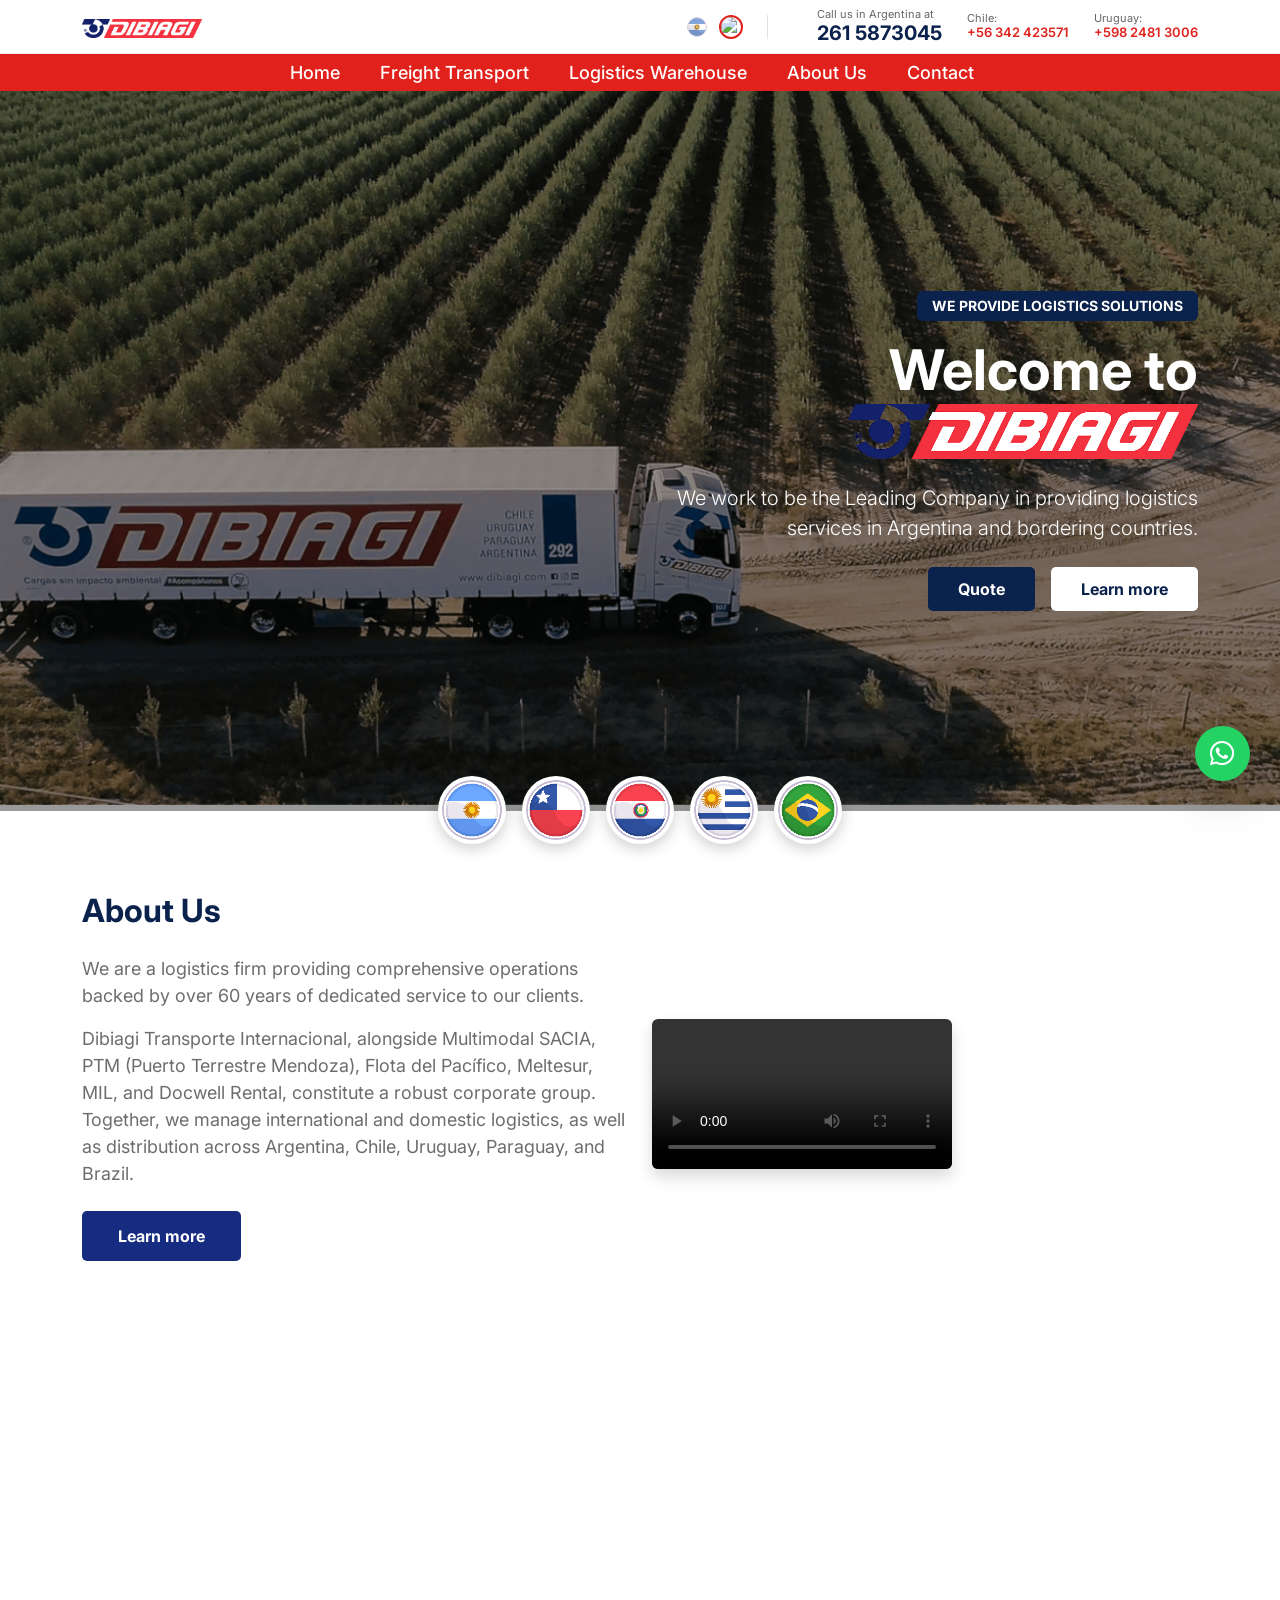
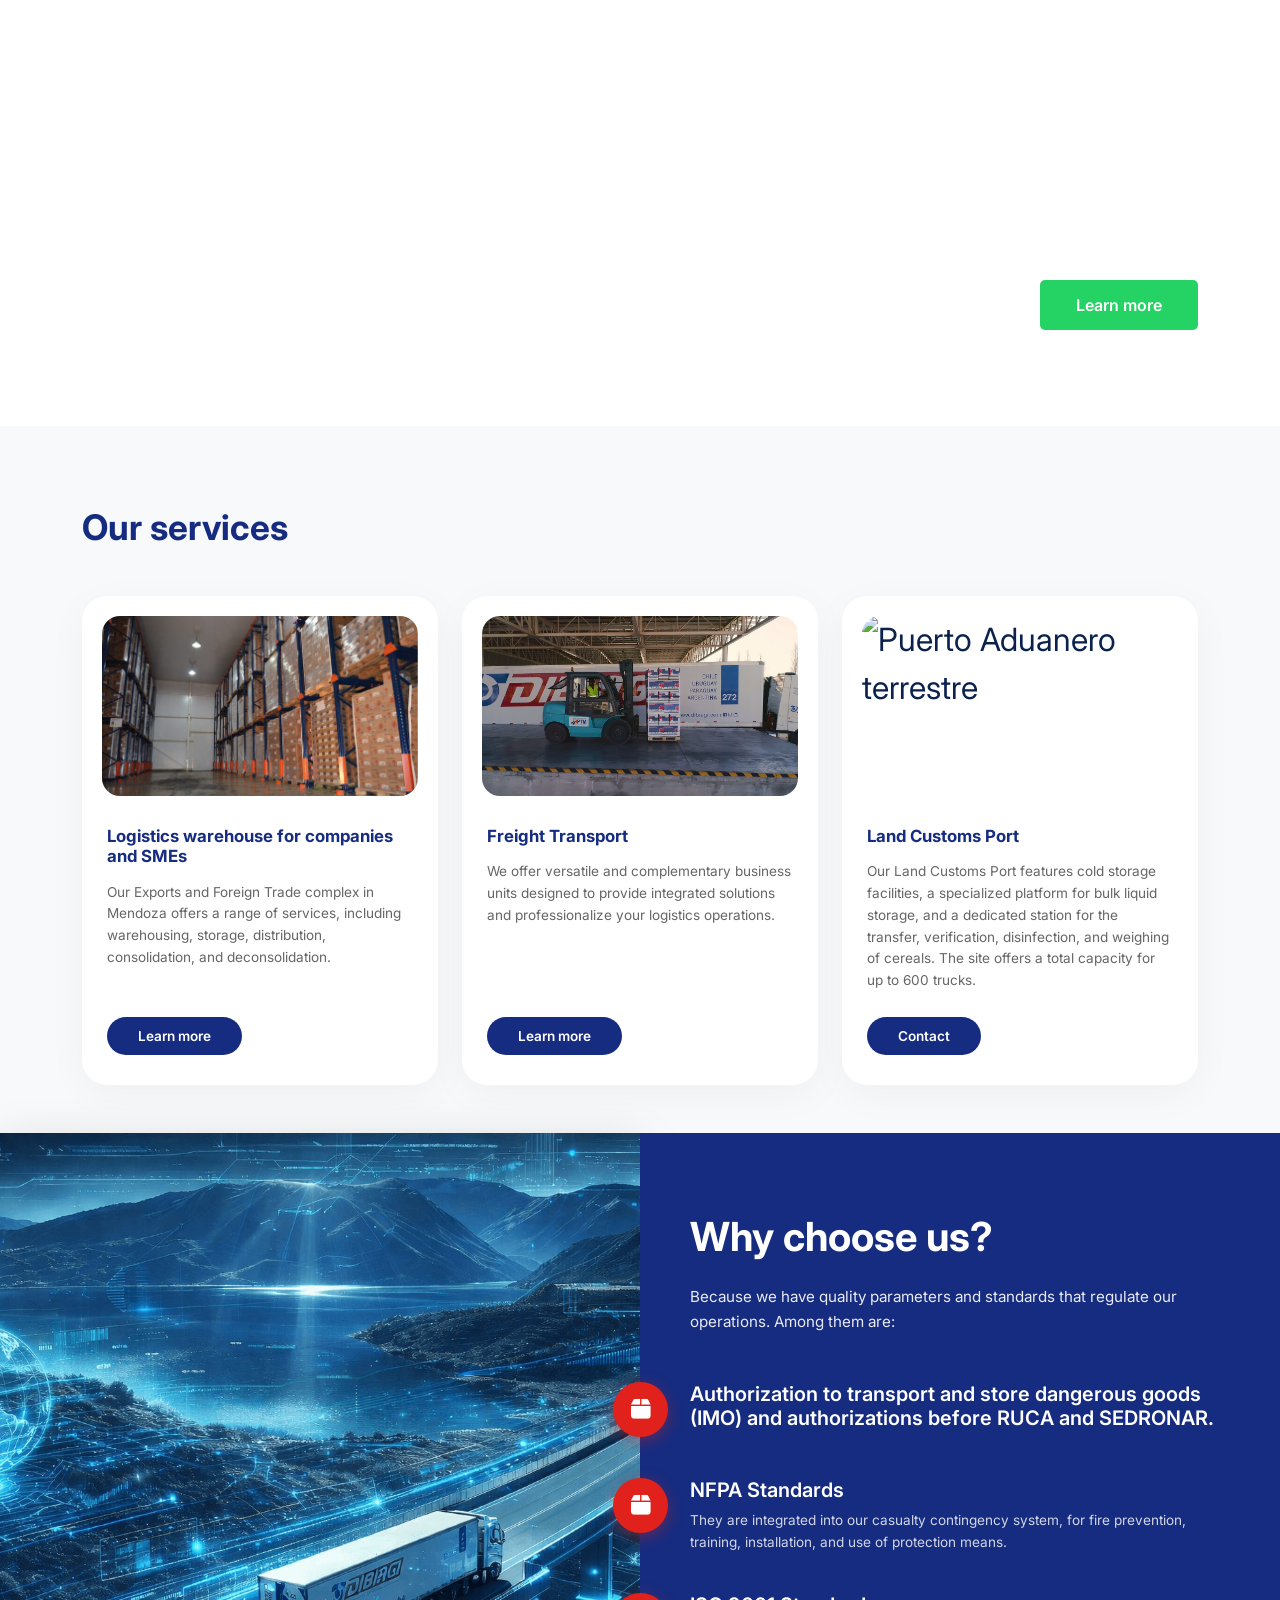
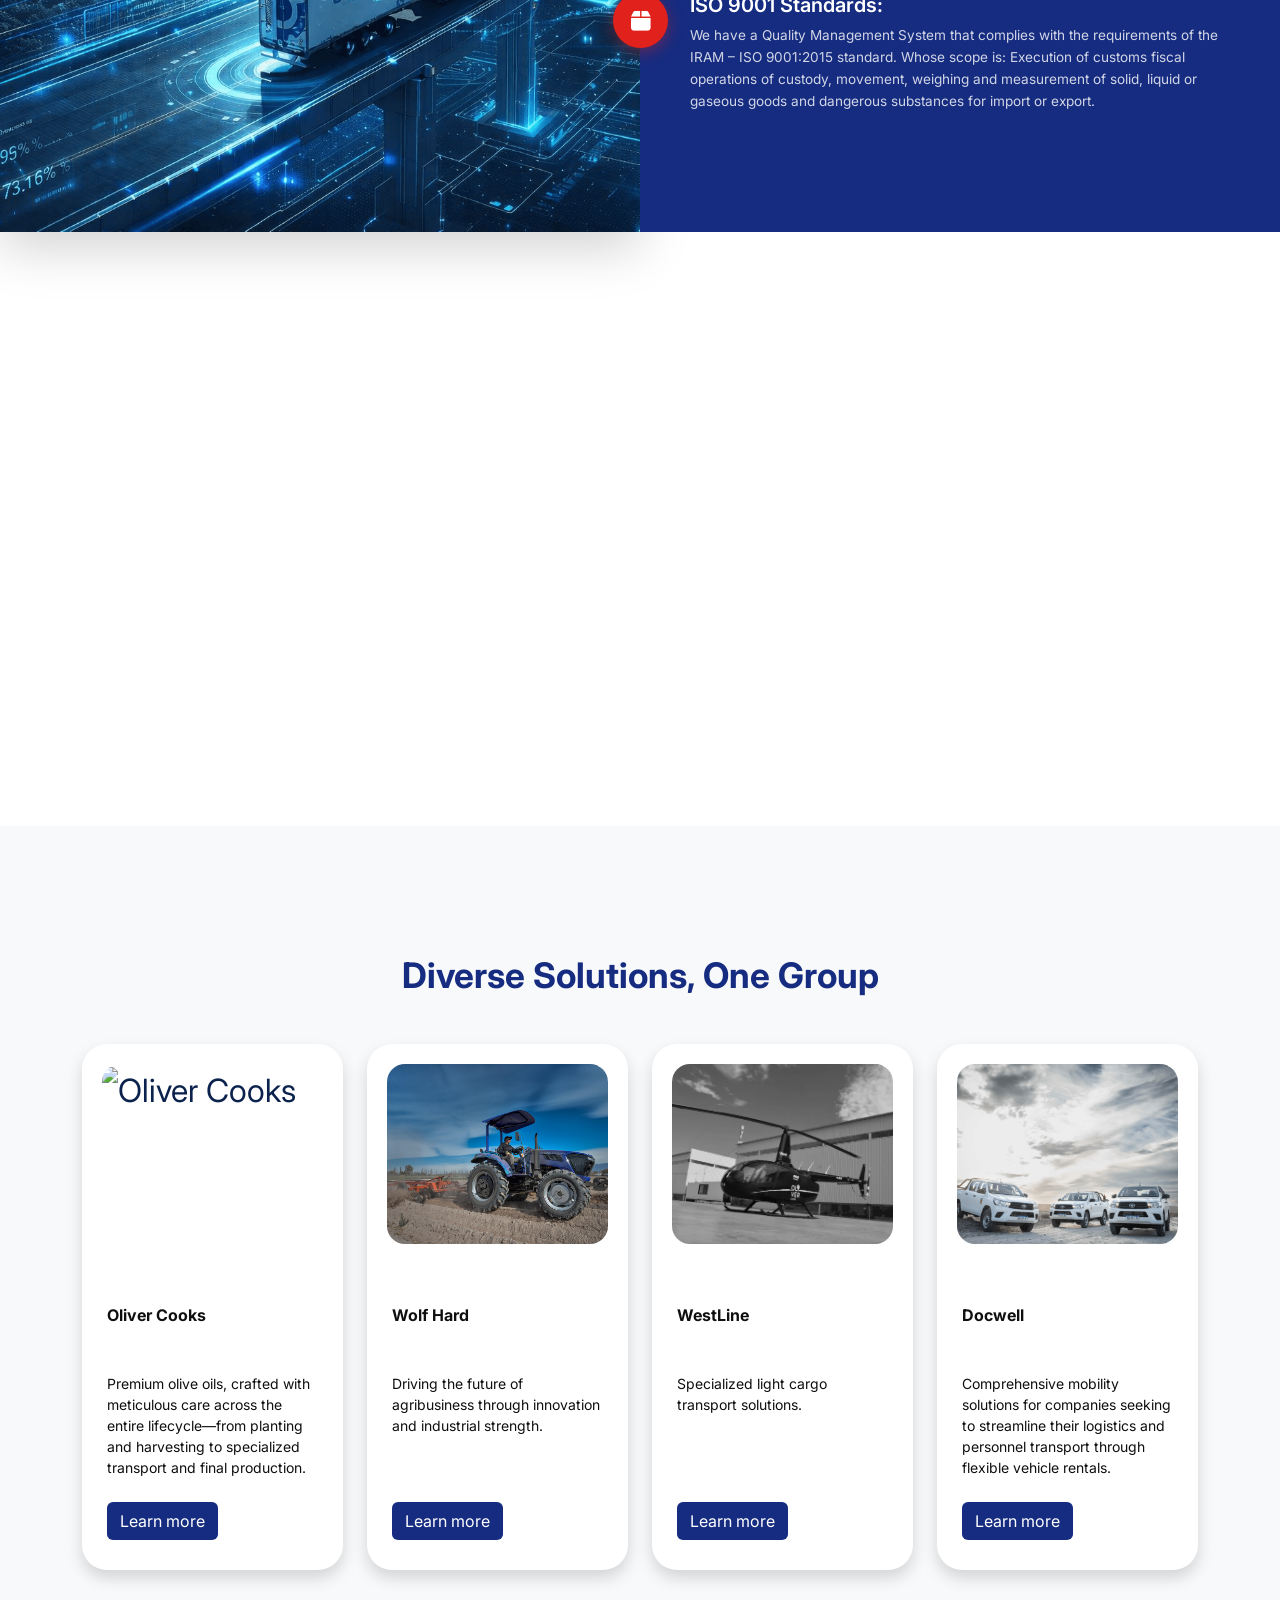
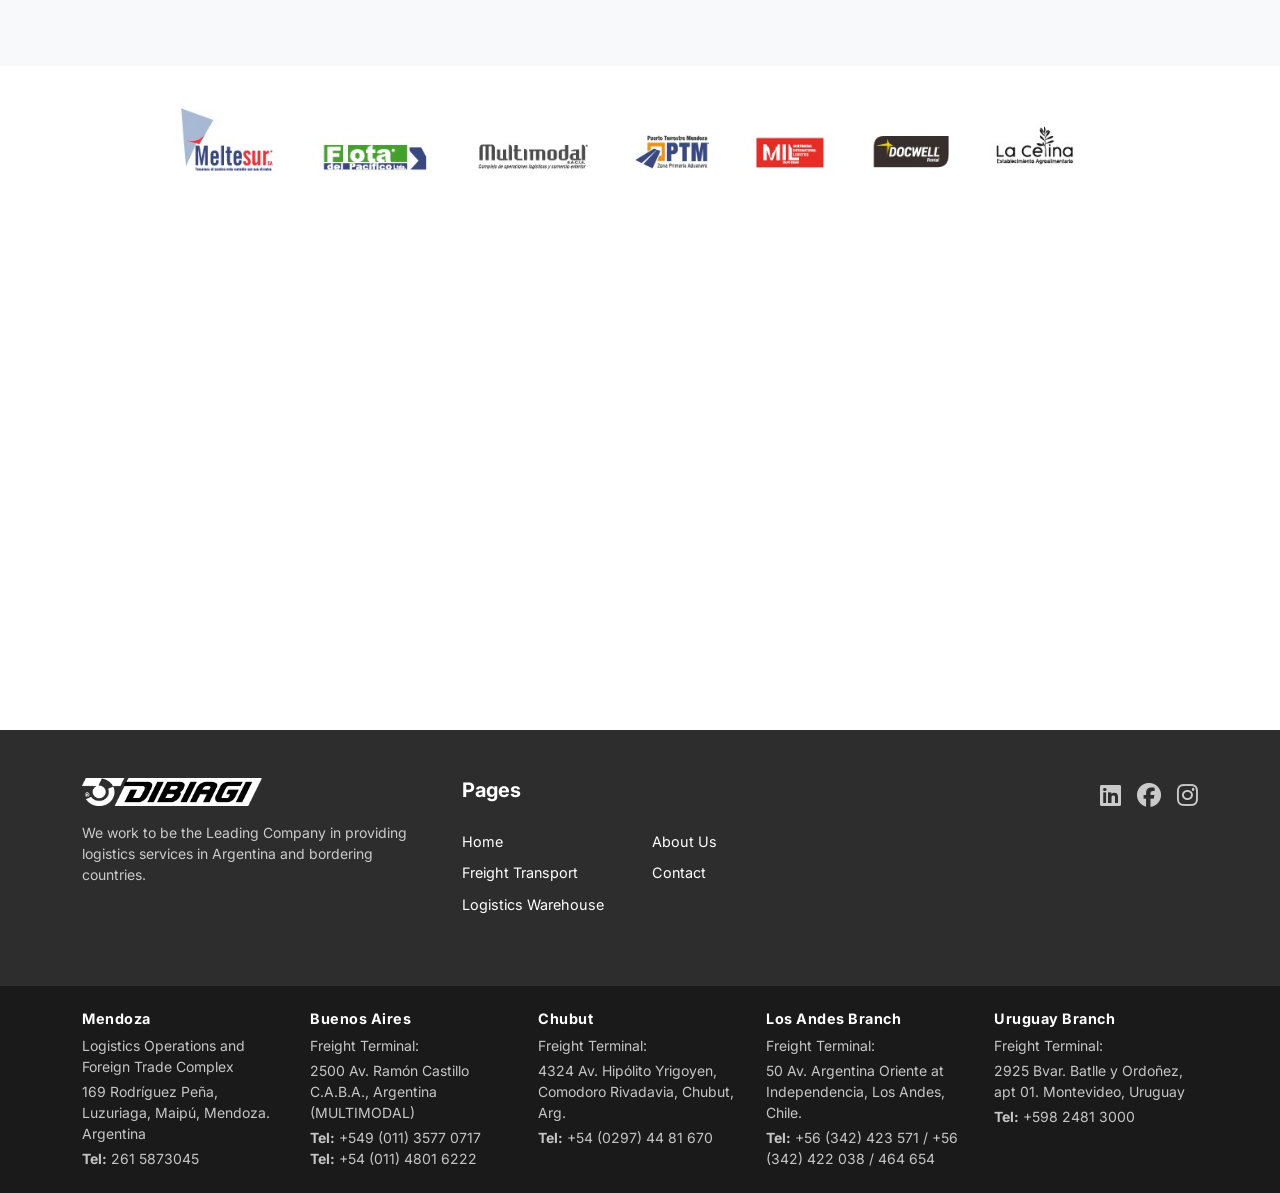
==== commit 3f5637dc: "correccion de traduccion" ====
--- a/index.html
+++ b/index.html
@@ -90,14 +90,12 @@
       referrerpolicy="no-referrer"
     />
 
-    <!-- Bootstrap CSS -->
     <link
       href="https://cdn.jsdelivr.net/npm/bootstrap@5.3.3/dist/css/bootstrap.min.css"
       rel="stylesheet"
       integrity="sha384-QWTKZyjpPEjISv5WaRU9OFeRpok6YctnYmDr5pNlyT2bRjXh0JMhjY6hW+ALEwIH"
       crossorigin="anonymous"
     />
-    <link href="https://unpkg.com/aos@2.3.1/dist/aos.css" rel="stylesheet">
     <!-- AOS CSS -->
     <link href="https://unpkg.com/aos@2.3.1/dist/aos.css" rel="stylesheet">
     <!-- Mi CSS -->
@@ -115,6 +113,8 @@
                 src="img/index/logo-hero.png"
                 alt="DIBIAGI"
                 class="img-fluid header-logo"
+                width="120"
+                height="40"
               />
             </a>
             <!-- Contactos -->
@@ -336,6 +336,7 @@
                     src="img/index/card-servicios-1.jpg"
                     alt="Depósito logístico"
                     class="img-fluid"
+                    loading="lazy"
                   />
                 </div>
                 <div class="card-body">
@@ -499,7 +500,7 @@
             <div class="col-md-4">
               <div class="glass-card p-5">
                 <i class="far fa-clock fs-1 mb-3 text-white"></i>
-                <h2 class="display-3 fw-bold mb-0" data-aos="zoom-out-down" data-aos-duration="2000">57</h2>
+                <h2 id="years-counter" class="display-3 fw-bold mb-0" data-aos="zoom-out-down" data-aos-duration="2000">65</h2>
                 <p class="small mb-0 text-uppercase tracking-wider" data-aos="zoom-out-down" data-aos-duration="2000" data-i18n="diff-years">Años en el mercado</p>
               </div>
             </div>
@@ -515,7 +516,7 @@
       </section>
       <section class="unidades-section py-5 bg-light">
         <div class="container py-5">
-          <h2 class="text-center section-title mb-5">Otras unidades de negocio</h2>
+          <h2 class="text-center section-title mb-5" data-i18n="units-title">Otras unidades de negocio</h2>
           <div class="row g-4">
 
             <!-- Card 2: Oliver Cooks -->
@@ -651,56 +652,57 @@
             <div class="row g-4">
               <!-- Mendoza -->
               <div class="col-lg col-md-6">
-                <h6 class="fw-bold mb-2 text-white">Mendoza</h6>
-                <p class="small opacity-75 mb-1">Complejo de Operaciones Logísticos y Comercio Exterior</p>
-                <a target="_blank" href="https://www.google.com/maps/place/Dibiagi+Transporte+Internacional+S.A./@-32.9313638,-68.8064392,17z/data=!3m1!4b1!4m5!3m4!1s0x967e0c0f287f3441:0xed5f96a3afa2af2f!8m2!3d-32.9313638!4d-68.8042504"><p class="small opacity-75 mb-1">Rodríguez Peña 169, Luzuriaga, Maipú, Mendoza. Argentina</p></a>
+                <h6 class="fw-bold mb-2 text-white" data-i18n="footer-mendoza">Mendoza</h6>
+                <p class="small opacity-75 mb-1" data-i18n="footer-mendoza-desc">Complejo de Operaciones Logísticos y Comercio Exterior</p>
+                <a target="_blank" href="https://www.google.com/maps/place/Dibiagi+Transporte+Internacional+S.A./@-32.9313638,-68.8064392,17z/data=!3m1!4b1!4m5!3m4!1s0x967e0c0f287f3441:0xed5f96a3afa2af2f!8m2!3d-32.9313638!4d-68.8042504"><p class="small opacity-75 mb-1" data-i18n="footer-mendoza-addr">Rodríguez Peña 169, Luzuriaga, Maipú, Mendoza. Argentina</p></a>
                 <p class="small opacity-75 mb-0"><strong>Tel:</strong> 261 5873045</p>
               </div>
 
               <!-- Buenos Aires -->
               <div class="col-lg col-md-6">
-                <h6 class="fw-bold mb-2 text-white">Buenos Aires</h6>
-                <p class="small opacity-75 mb-1">Terminal de Carga:</p>
-                <a target="_blank" href="https://www.google.com.ar/maps/place/Murchison+Deposito+Fiscal/@-34.5739888,-58.3923537,17z/data=!3m1!4b1!4m6!3m5!1s0x95bcb5678f1b6c83:0xc5d4a0ffb5f4c306!8m2!3d-34.5739888!4d-58.3923537!16s%2Fg%2F12hm2mht1?entry=ttu&g_ep=EgoyMDI2MDEyNS4wIKXMDSoKLDEwMDc5MjA3M0gBUAM%3D"><p class="small opacity-75 mb-1">Av. Ramón Castillo 2500 C.A.B.A., Argentina (MULTIMODAL)</p></a>
+                <h6 class="fw-bold mb-2 text-white" data-i18n="footer-buenos-aires">Buenos Aires</h6>
+                <p class="small opacity-75 mb-1" data-i18n="footer-terminal-carga">Terminal de Carga:</p>
+                <a target="_blank" href="https://www.google.com.ar/maps/place/Murchison+Deposito+Fiscal/@-34.5739888,-58.3923537,17z/data=!3m1!4b1!4m6!3m5!1s0x95bcb5678f1b6c83:0xc5d4a0ffb5f4c306!8m2!3d-34.5739888!4d-58.3923537!16s%2Fg%2F12hm2mht1?entry=ttu&g_ep=EgoyMDI2MDEyNS4wIKXMDSoKLDEwMDc5MjA3M0gBUAM%3D"><p class="small opacity-75 mb-1" data-i18n="footer-ba-addr">Av. Ramón Castillo 2500 C.A.B.A., Argentina (MULTIMODAL)</p></a>
                 <p class="small opacity-75 mb-0"><strong>Tel:</strong> +549 (011) 3577 0717</p>
                 <p class="small opacity-75 mb-0"><strong>Tel:</strong> +54 (011) 4801 6222</p>
               </div>
 
               <!-- Chubut -->
               <div class="col-lg col-md-6">
-                <h6 class="fw-bold mb-2 text-white">Chubut</h6>
-                <p class="small opacity-75 mb-1">Terminal de Carga:</p>
-                <a target="_blank" href="https://www.google.com/maps/place/Av.+Hip%C3%B3lito+Yrigoyen+4324,+U9003+Comodoro+Rivadavia,+Chubut/@-45.8949422,-67.5420258,17z/data=!3m1!4b1!4m5!3m4!1s0xbde5ab455fafb471:0x26aa64c8419ab54d!8m2!3d-45.8949422!4d-67.5398371?shorturl=1"><p class="small opacity-75 mb-1">Av. Hipólito Yrigoyen 4324, Comodoro Rivadavia, Chubut, Arg.</p></a>
+                <h6 class="fw-bold mb-2 text-white" data-i18n="footer-chubut">Chubut</h6>
+                <p class="small opacity-75 mb-1" data-i18n="footer-terminal-carga">Terminal de Carga:</p>
+                <a target="_blank" href="https://www.google.com/maps/place/Av.+Hip%C3%B3lito+Yrigoyen+4324,+U9003+Comodoro+Rivadavia,+Chubut/@-45.8949422,-67.5420258,17z/data=!3m1!4b1!4m5!3m4!1s0xbde5ab455fafb471:0x26aa64c8419ab54d!8m2!3d-45.8949422!4d-67.5398371?shorturl=1"><p class="small opacity-75 mb-1" data-i18n="footer-chubut-addr">Av. Hipólito Yrigoyen 4324, Comodoro Rivadavia, Chubut, Arg.</p></a>
                 <p class="small opacity-75 mb-0"><strong>Tel:</strong> +54 (0297) 44 81 670</p>
               </div>
 
               <!-- Chile -->
               <div class="col-lg col-md-6">
-                <h6 class="fw-bold mb-2 text-white">Chile</h6>
-                <p class="small opacity-75 mb-1">Terminal de Carga:</p>
-                <a target="_blank" href="https://www.google.com/maps/place/Dibiagi+Transporte+Internacional+S.A.+Sucursal+Los+Andes+-+Chile/@-32.8315975,-70.5916638,17z/data=!3m1!4b1!4m6!3m5!1s0x9688051c8585707f:0xf7721d36314659cf!8m2!3d-32.8315975!4d-70.5916638!16s%2Fg%2F11ghff05rw?entry=ttu&g_ep=EgoyMDI2MDEyNS4wIKXMDSoKLDEwMDc5MjA3M0gBUAM%3D"><p class="small opacity-75 mb-1">Av. Argentina Oriente 50 esq. Independencia, Los Andes, Chile.</p></a>
+                <h6 class="fw-bold mb-2 text-white" data-i18n="footer-chile-sucursal">Chile</h6>
+                <p class="small opacity-75 mb-1" data-i18n="footer-terminal-carga">Terminal de Carga:</p>
+                <a target="_blank" href="https://www.google.com/maps/place/Dibiagi+Transporte+Internacional+S.A.+Sucursal+Los+Andes+-+Chile/@-32.8315975,-70.5916638,17z/data=!3m1!4b1!4m6!3m5!1s0x9688051c8585707f:0xf7721d36314659cf!8m2!3d-32.8315975!4d-70.5916638!16s%2Fg%2F11ghff05rw?entry=ttu&g_ep=EgoyMDI2MDEyNS4wIKXMDSoKLDEwMDc5MjA3M0gBUAM%3D"><p class="small opacity-75 mb-1" data-i18n="footer-chile-addr">Av. Argentina Oriente 50 esq. Independencia, Los Andes, Chile.</p></a>
                 <p class="small opacity-75 mb-0"><strong>Tel:</strong> +56 (342) 423 571 / +56 (342) 422 038 / 464 654</p>
               </div>
 
               <!-- Uruguay -->
               <div class="col-lg col-md-6">
-                <h6 class="fw-bold mb-2 text-white">Uruguay</h6>
-                <p class="small opacity-75 mb-1">Terminal de Carga:</p>
-                <a target="_blank" href="https://www.google.com/maps/place/Dibiagi+Transporte+Internacional+S.A.+Sucursal+Uruguay/@-34.8784877,-56.1493168,17z/data=!3m1!4b1!4m6!3m5!1s0x959f81b8fc61b32d:0x30a916f4a862af24!8m2!3d-34.8784877!4d-56.1493168!16s%2Fg%2F11hdh2rf6t?entry=ttu&g_ep=EgoyMDI2MDEyNS4wIKXMDSoKLDEwMDc5MjA3M0gBUAM%3D"><p class="small opacity-75 mb-1">Bvar. Batlle y Ordoñez 2925, apto 01. Montevideo, Uruguay</p></a>
+                <h6 class="fw-bold mb-2 text-white" data-i18n="footer-uruguay-sucursal">Uruguay</h6>
+                <p class="small opacity-75 mb-1" data-i18n="footer-terminal-carga">Terminal de Carga:</p>
+                <a target="_blank" href="https://www.google.com/maps/place/Dibiagi+Transporte+Internacional+S.A.+Sucursal+Uruguay/@-34.8784877,-56.1493168,17z/data=!3m1!4b1!4m6!3m5!1s0x959f81b8fc61b32d:0x30a916f4a862af24!8m2!3d-34.8784877!4d-56.1493168!16s%2Fg%2F11hdh2rf6t?entry=ttu&g_ep=EgoyMDI2MDEyNS4wIKXMDSoKLDEwMDc5MjA3M0gBUAM%3D"><p class="small opacity-75 mb-1" data-i18n="footer-uruguay-addr">Bvar. Batlle y Ordoñez 2925, apto 01. Montevideo, Uruguay</p></a>
                 <p class="small opacity-75 mb-0"><strong>Tel:</strong> +598 2481 3000</p>
               </div>
             </div>
           </div>
         </div>
       </footer>
-    <script src="js/translations.js"></script>
-    <script src="js/i18n.js"></script>
-    <script src="js/script.js"></script>
+    <script src="js/translations.js" defer></script>
+    <script src="js/i18n.js" defer></script>
+    <script src="js/script.js" defer></script>
     <script
       src="https://cdn.jsdelivr.net/npm/bootstrap@5.3.3/dist/js/bootstrap.bundle.min.js"
       integrity="sha384-YvpcrYf0tY3lHB60NNkmXc5s9fDVZLESaAA55NDzOxhy9GkcIdslK1eN7N6jIeHz"
       crossorigin="anonymous"
+      defer
     ></script>
-    <script src="https://unpkg.com/aos@2.3.1/dist/aos.js"></script>
+    <script src="https://unpkg.com/aos@2.3.1/dist/aos.js" defer></script>
   </body>
 </html>
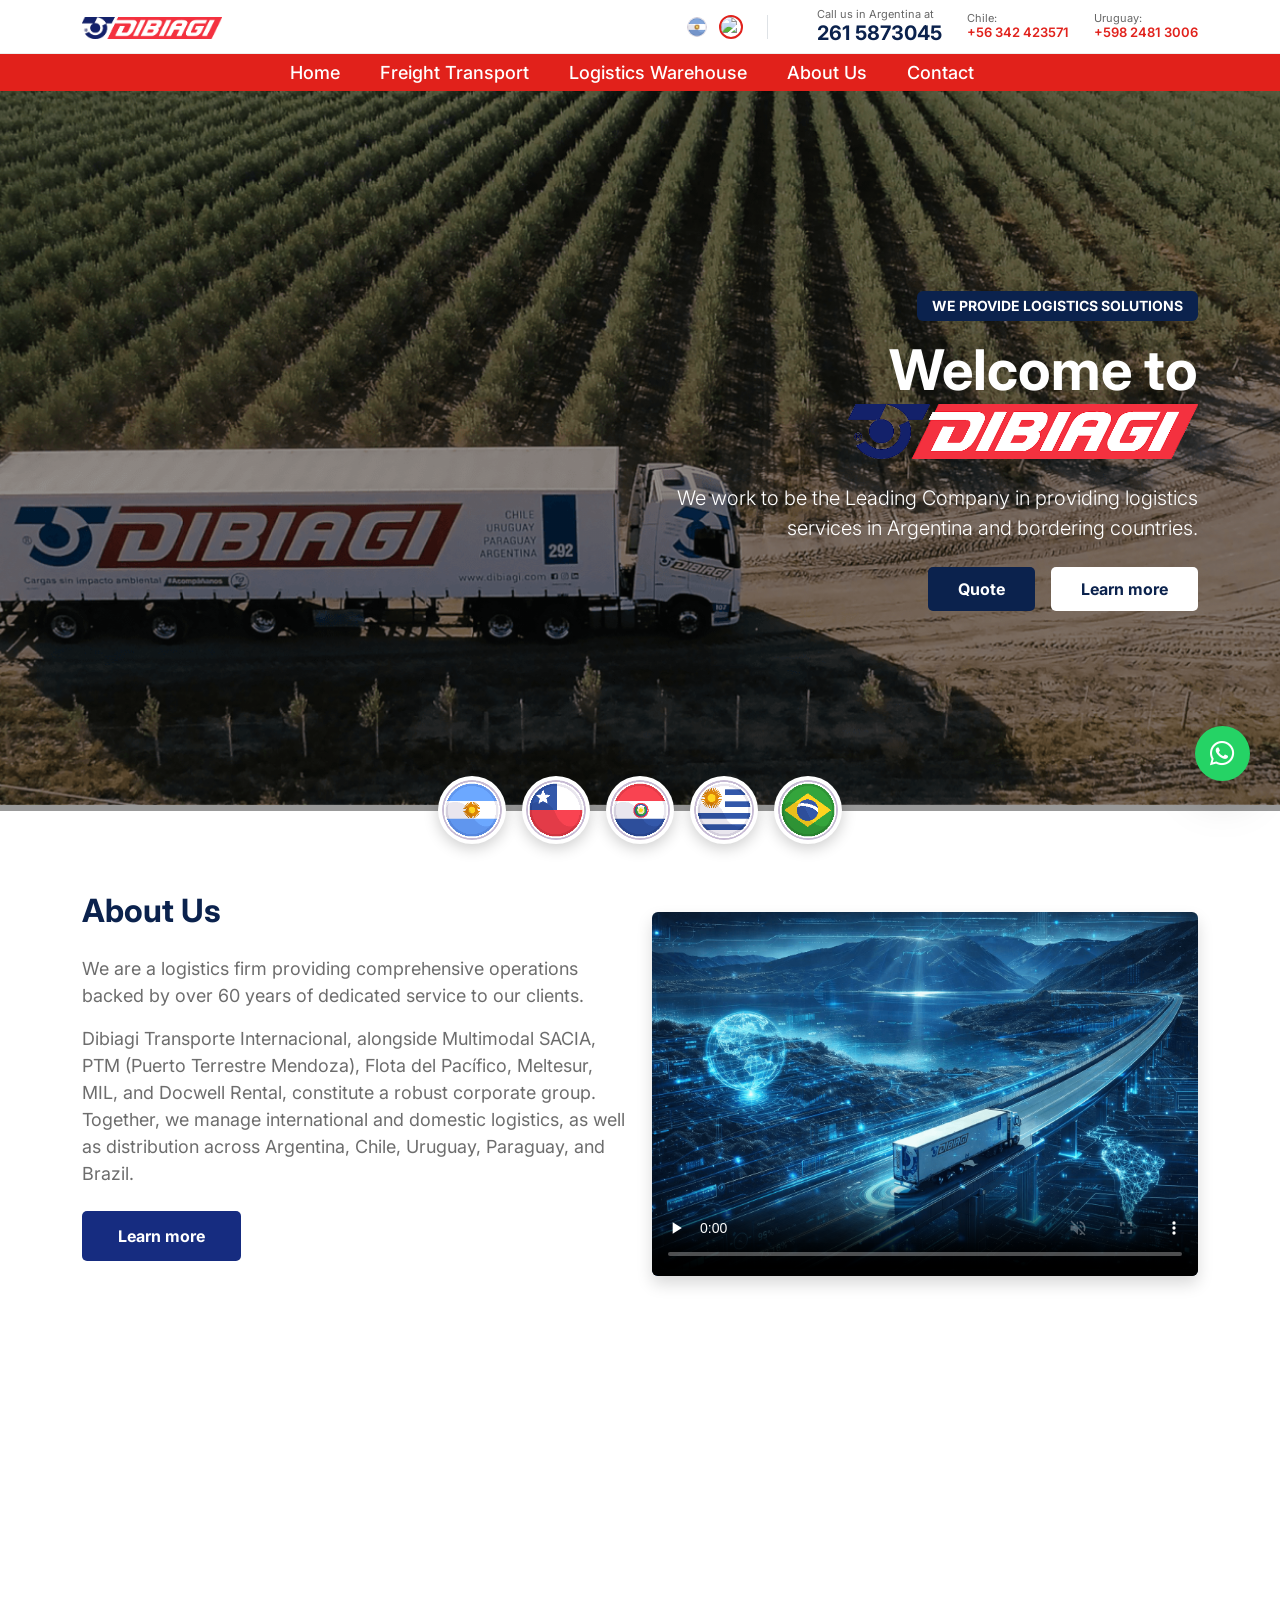
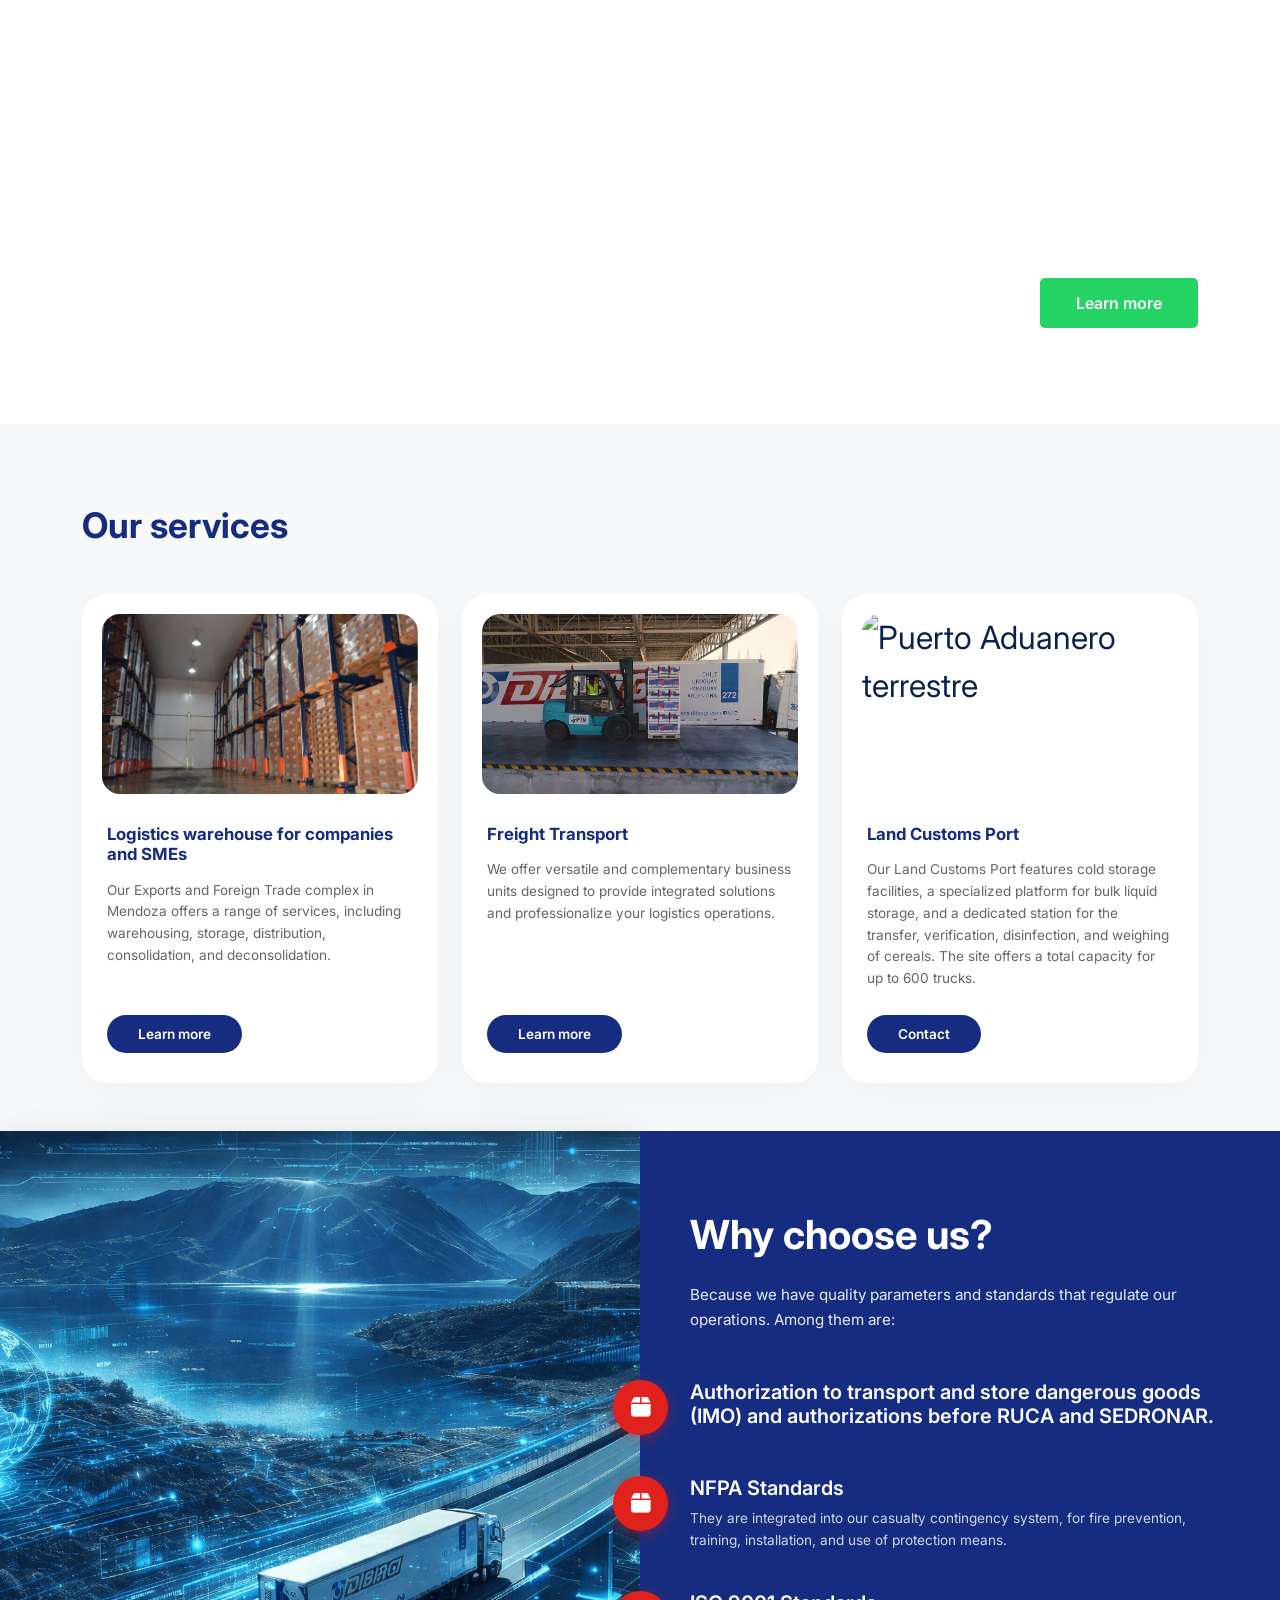
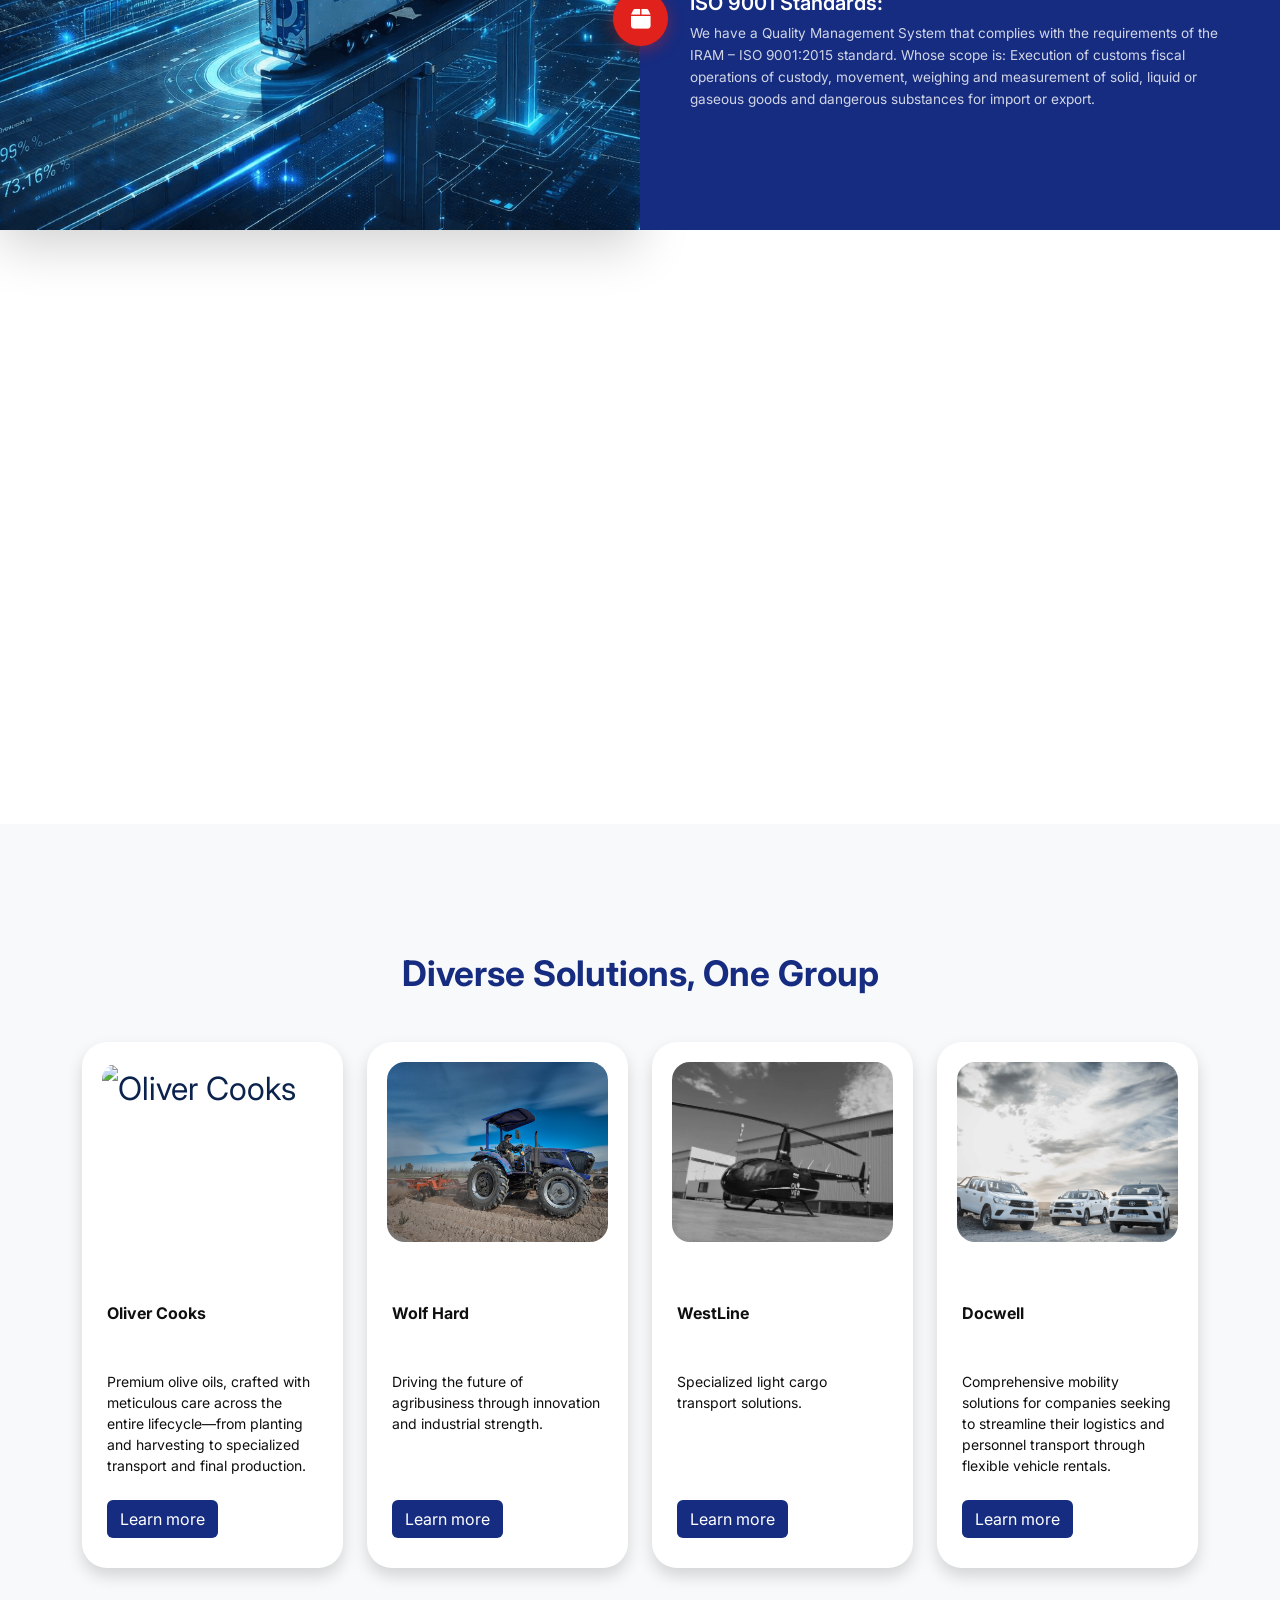
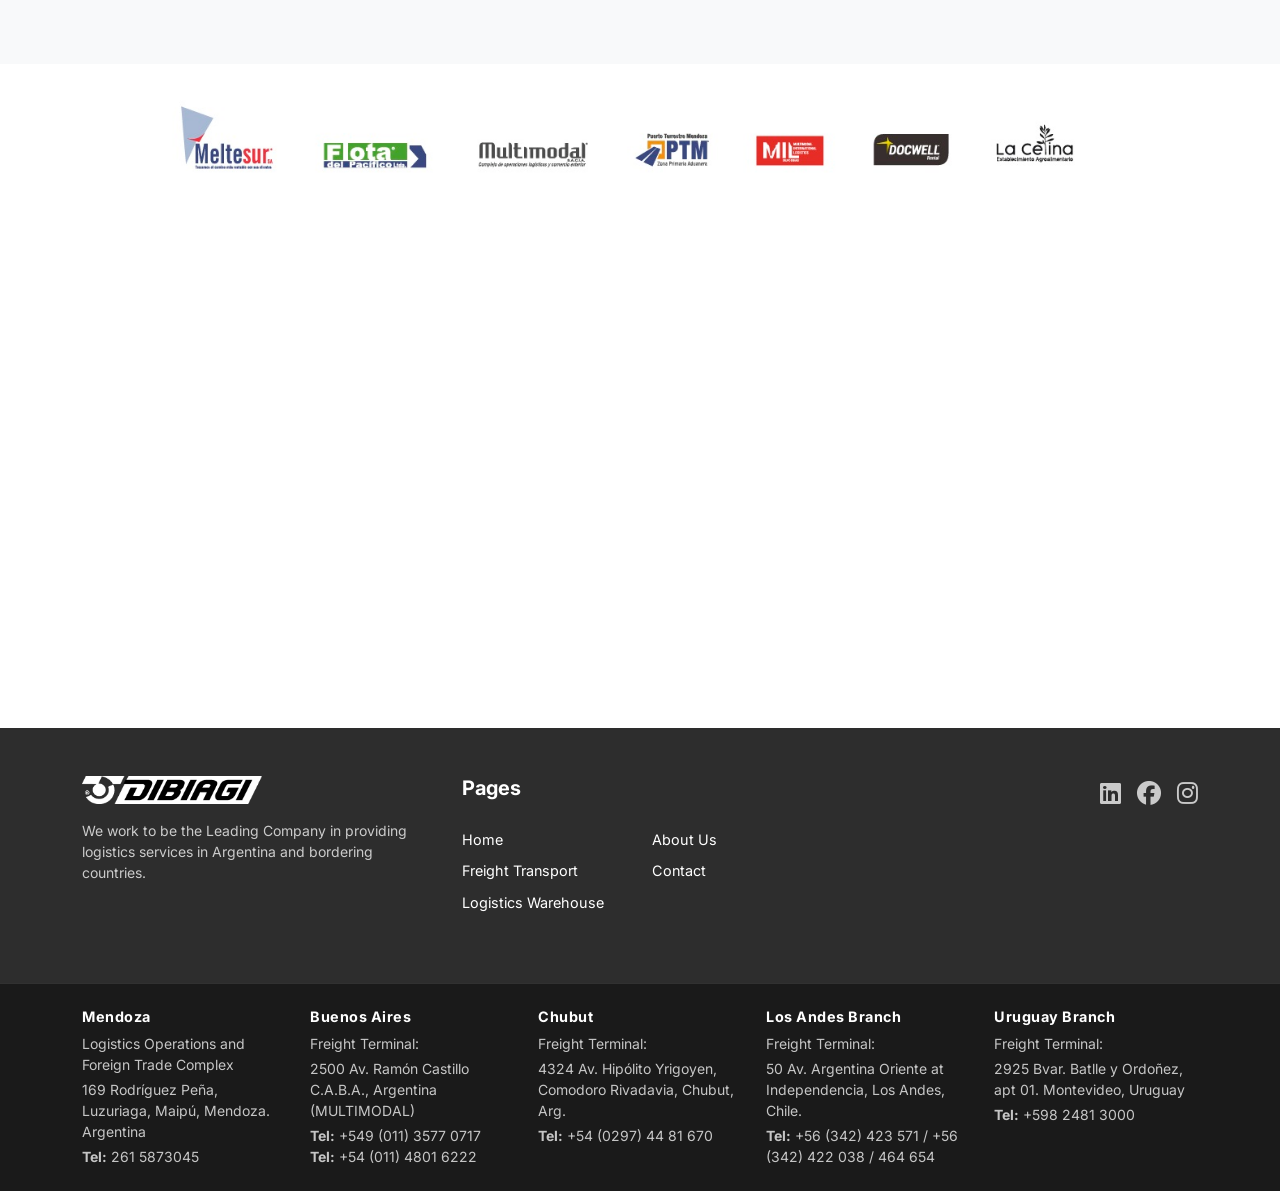
==== commit df821e3e: "correcciones en ingles" ====
--- a/index.html
+++ b/index.html
@@ -4,7 +4,7 @@
     <meta charset="UTF-8" />
     <meta name="viewport" content="width=device-width, initial-scale=1.0" />
     <title>Dibiagi Transporte - Transporte Internacional y Logística Integrada</title>
-    <link rel="canonical" href="https://www.dibiagi.com.ar/" />
+    <link rel="canonical" href="https://dibiagi.com/" />
 
 
     <!-- Meta SEO -->
@@ -18,11 +18,12 @@
     />
     <meta name="author" content="Dibiagi Transporte" />
     <meta name="robots" content="index, follow" />
+    <meta name="theme-color" content="#162C80" />
     <link rel="icon" type="image/png" href="img/favicon-dibiagi.png" />
 
     <!-- Open Graph / Facebook -->
     <meta property="og:type" content="website" />
-    <meta property="og:url" content="https://www.dibiagi.com.ar/" />
+    <meta property="og:url" content="https://dibiagi.com/" />
     <meta
       property="og:title"
       content="Dibiagi Transporte – Transporte Internacional y Logística"
@@ -31,11 +32,11 @@
       property="og:description"
       content="Líderes en transporte internacional y logística en el Cono Sur. Conecta tus cargas con Argentina, Chile, Uruguay y Paraguay."
     />
-    <meta property="og:image" content="img/index/logo-hero.png" />
+    <meta property="og:image" content="https://dibiagi.com/img/index/logo-hero.png" />
 
     <!-- Twitter -->
     <meta property="twitter:card" content="summary_large_image" />
-    <meta property="twitter:url" content="https://www.dibiagi.com.ar/" />
+    <meta property="twitter:url" content="https://dibiagi.com/" />
     <meta
       property="twitter:title"
       content="Dibiagi Transporte – Transporte Internacional y Logística"
@@ -44,7 +45,7 @@
       property="twitter:description"
       content="Líderes en transporte internacional y logística en el Cono Sur."
     />
-    <meta property="twitter:image" content="https://www.dibiagi.com.ar/img/index/logo-hero.png" />
+    <meta property="twitter:image" content="https://dibiagi.com/img/index/logo-hero.png" />
 
     <!-- Structured Data JSON-LD -->
     <script type="application/ld+json">
@@ -53,8 +54,8 @@
       "@type": "LogisticsService",
       "name": "Dibiagi Transporte",
       "alternateName": "Dibiagi Transporte Internacional",
-      "url": "https://www.dibiagi.com.ar/",
-      "logo": "https://www.dibiagi.com.ar/img/index/logo-hero.png",
+      "url": "https://dibiagi.com/",
+      "logo": "https://dibiagi.com/img/index/logo-hero.png",
       "description": "Empresa líder en transporte internacional, logística y distribuciones en Argentina, Chile, Uruguay y Paraguay. Ubicados en Mendoza, brindamos soluciones integrales de carga.",
       "address": {
         "@type": "PostalAddress",
@@ -78,26 +79,32 @@
     <link rel="preconnect" href="https://fonts.googleapis.com" />
     <link rel="preconnect" href="https://fonts.gstatic.com" crossorigin />
     <link
-      href="https://fonts.googleapis.com/css2?family=Dancing+Script:wght@400..700&family=Inter:ital,opsz,wght@0,14..32,100..900;1,14..32,100..900&display=swap"
+      href="https://fonts.googleapis.com/css2?family=Imperial+Script&family=Inter:ital,opsz,wght@0,14..32,100..900;1,14..32,100..900&display=swap"
       rel="stylesheet"
-    />
-    <!-- FontAwesome -->
+      media="print"
+      onload="this.media='all'"
+    />
+    <!-- FontAwesome (non-blocking) -->
     <link
       rel="stylesheet"
       href="https://cdnjs.cloudflare.com/ajax/libs/font-awesome/6.6.0/css/all.min.css"
       integrity="sha512-Kc323vGBEqzTmouAECnVceyQqyqdsSiqLQISBL29aUW4U/M7pSPA/gEUZQqv1cwx4OnYxTxve5UMg5GT6L4JJg=="
       crossorigin="anonymous"
       referrerpolicy="no-referrer"
-    />
-
+      media="print"
+      onload="this.media='all'"
+    />
+
+    <!-- Preload hero LCP image -->
+    <link rel="preload" as="image" href="img/index/hero.png" />
     <link
       href="https://cdn.jsdelivr.net/npm/bootstrap@5.3.3/dist/css/bootstrap.min.css"
       rel="stylesheet"
       integrity="sha384-QWTKZyjpPEjISv5WaRU9OFeRpok6YctnYmDr5pNlyT2bRjXh0JMhjY6hW+ALEwIH"
       crossorigin="anonymous"
     />
-    <!-- AOS CSS -->
-    <link href="https://unpkg.com/aos@2.3.1/dist/aos.css" rel="stylesheet">
+    <!-- AOS CSS (non-blocking) -->
+    <link href="https://unpkg.com/aos@2.3.1/dist/aos.css" rel="stylesheet" media="print" onload="this.media='all'">
     <!-- Mi CSS -->
     <link rel="stylesheet" href="css/style.css" />
   </head>
@@ -113,8 +120,8 @@
                 src="img/index/logo-hero.png"
                 alt="DIBIAGI"
                 class="img-fluid header-logo"
-                width="120"
-                height="40"
+                width="140"
+                height="46"
               />
             </a>
             <!-- Contactos -->
@@ -197,6 +204,8 @@
                   src="img/index/logo-hero.png"
                   alt="logo-hero"
                   class="img-fluid hero-logo"
+                  width="350"
+                  height="115"
                 />
               </div>
               <p class="lead mb-4" data-i18n="hero-desc">
@@ -229,23 +238,29 @@
               src="img/index/argentina.png"
               alt="Argentina"
               class="flag-icon"
+              width="60"
+              height="60"
+              loading="lazy"
             />
           </div>
           <div class="flag-wrapper" data-bs-toggle="tooltip" title="Chile">
-            <img src="img/index/chile.png" alt="Chile" class="flag-icon" />
+            <img src="img/index/chile.png" alt="Chile" class="flag-icon" width="60" height="60" loading="lazy" />
           </div>
           <div class="flag-wrapper" data-bs-toggle="tooltip" title="Paraguay">
             <img
               src="img/index/paraguay.png"
               alt="Paraguay"
               class="flag-icon"
+              width="60"
+              height="60"
+              loading="lazy"
             />
           </div>
           <div class="flag-wrapper" data-bs-toggle="tooltip" title="Uruguay">
-            <img src="img/index/uruguay.png" alt="Uruguay" class="flag-icon" />
+            <img src="img/index/uruguay.png" alt="Uruguay" class="flag-icon" width="60" height="60" loading="lazy" />
           </div>
           <div class="flag-wrapper" data-bs-toggle="tooltip" title="Brasil">
-            <img src="img/index/brasil.png" alt="Brasil" class="flag-icon" />
+            <img src="img/index/brasil.png" alt="Brasil" class="flag-icon" width="60" height="60" loading="lazy" />
           </div>
         </div>
       </div>
@@ -276,12 +291,16 @@
             <div class="col-lg-6">
               <div class="video-placeholder position-relative">
                 <video
-                  src="img/index/Video Dibiagi Institucional 2023.mp4"
-                  alt="Sobre Nosotros"
+                  data-src="img/index/Video Dibiagi Institucional 2023.mp4"
                   class="img-fluid rounded shadow"
-                  autoplay
                   loop
+                  muted
+                  playsinline
                   controls
+                  preload="none"
+                  poster="img/index/img-elejirnos.png"
+                  width="640"
+                  height="360"
                 >
                 <div class="play-button">
                   <i class="bi bi-play-fill text-white fs-1"></i>
@@ -336,6 +355,8 @@
                     src="img/index/card-servicios-1.jpg"
                     alt="Depósito logístico"
                     class="img-fluid"
+                    width="412"
+                    height="180"
                     loading="lazy"
                   />
                 </div>
@@ -356,6 +377,9 @@
                     src="img/index/card-servicios-2.jpg"
                     alt="Transporte de cargas"
                     class="img-fluid"
+                    width="412"
+                    height="180"
+                    loading="lazy"
                   />
                 </div>
                 <div class="card-body">
@@ -375,6 +399,9 @@
                     src="img/index/card-servicios-3.jpg"
                     alt="Puerto Aduanero terrestre"
                     class="img-fluid"
+                    width="412"
+                    height="180"
+                    loading="lazy"
                   />
                 </div>
                 <div class="card-body">
@@ -393,7 +420,7 @@
         <div class="container-fluid p-0">
           <div class="row g-0">
             <div class="col-lg-6">
-              <img src="img/index/img-elejirnos.png" alt="Por qué elegirnos" class="img-fluid w-100 h-100 object-fit-cover shadow-lg">
+              <img src="img/index/img-elejirnos.png" alt="Por qué elegirnos" class="img-fluid w-100 h-100 object-fit-cover shadow-lg" width="960" height="600" loading="lazy">
             </div>
             <div class="col-lg-6 bg-dibiagi-blue text-white why-us-content">
               <h2 class="why-us-title" data-i18n="why-title">¿Por qué elegirnos?</h2>
@@ -523,7 +550,7 @@
             <div class="col-lg-3 col-md-6" data-aos="zoom-in-down" data-aos-duration="800" data-aos-delay="200">
               <div class="service-card shadow h-100">
                 <div class="card-img-wrapper">
-                  <img src="img/index/web-oliver.jpg" alt="Oliver Cooks" class="img-fluid">
+                  <img src="img/index/web-oliver.jpg" alt="Oliver Cooks" class="img-fluid" width="300" height="180" loading="lazy">
                 </div>
                 <div class="card-body p-4">
                   <h5 class="fw-bold mb-3 titulo-card">Oliver Cooks</h5>
@@ -538,7 +565,7 @@
             <div class="col-lg-3 col-md-6" data-aos="zoom-in-down" data-aos-duration="800" data-aos-delay="400">
               <div class="service-card shadow h-100">
                 <div class="card-img-wrapper">
-                  <img src="img/index/web-wolf-hard.jpg" alt="Wolf Hard" class="img-fluid">
+                  <img src="img/index/web-wolf-hard.jpg" alt="Wolf Hard" class="img-fluid" width="300" height="180" loading="lazy">
                 </div>
                 <div class="card-body p-4">
                   <h5 class="fw-bold mb-3 titulo-card">Wolf Hard</h5>
@@ -553,7 +580,7 @@
             <div class="col-lg-3 col-md-6" data-aos="zoom-in-down" data-aos-duration="800" data-aos-delay="600">
               <div class="service-card shadow h-100">
                 <div class="card-img-wrapper">
-                  <img src="img/index/web-westline.png" alt="WestLine" class="img-fluid">
+                  <img src="img/index/web-westline.png" alt="WestLine" class="img-fluid" width="300" height="180" loading="lazy">
                 </div>
                 <div class="card-body p-4">
                   <h5 class="fw-bold mb-3 titulo-card">WestLine</h5>
@@ -568,7 +595,7 @@
             <div class="col-lg-3 col-md-6" data-aos="zoom-in-down" data-aos-duration="800" data-aos-delay="100">
               <div class="service-card shadow h-100">
                 <div class="card-img-wrapper">
-                  <img src="img/index/docwell.png" alt="Docwell" class="img-fluid">
+                  <img src="img/index/docwell.png" alt="Docwell" class="img-fluid" width="300" height="180" loading="lazy">
                 </div>
                 <div class="card-body p-4">
                   <h5 class="fw-bold mb-3 titulo-card">Docwell</h5>
@@ -589,6 +616,9 @@
             src="img/index/logos-dibiagi.jpg"
             alt="Nuestras Marcas"
             class="img-fluid"
+            width="1200"
+            height="150"
+            loading="lazy"
           />
         </div>
       </section>
@@ -608,7 +638,7 @@
             <div class="row align-items-start">
               <!-- Col 1: Brand & Description -->
               <div class="col-lg-4 col-md-6 mb-4 mb-lg-0">
-                <img src="img/index/logo-footer.png" alt="Dibiagi Footer" class="img-fluid mb-3" style="max-width: 180px;">
+                <img src="img/index/logo-footer.png" alt="Dibiagi Footer" class="img-fluid mb-3" style="max-width: 180px;" width="180" height="60" loading="lazy">
                 <p class="small opacity-75 pe-lg-4" data-i18n="footer-description">
                   Trabajamos para ser la <strong>Empresa Líder</strong> en la prestación de servicios logísticos en Argentina y países limítrofes.
                 </p>
--- a/css/style.css
+++ b/css/style.css
@@ -10,8 +10,8 @@
 }
 
 .cursive-text {
-  font-family: "Dancing Script", cursive;
-  font-weight: 500;
+  font-family: "Imperial Script", cursive;
+  font-weight: 400;
   text-transform: none;
 }
 
@@ -109,7 +109,6 @@
 
 .custom-toggler .navbar-toggler-icon {
   color: #ffffff;
-  
 }
 
 .hero {
@@ -360,8 +359,6 @@
 .servicios-section {
   background-color: #f8f9fa; /* Fondo gris claro muy sutil */
 }
-
-
 
 .service-card {
   background: white;
@@ -418,7 +415,7 @@
 }
 
 .bg-dibiagi-blue {
-  background-color: #162C80 !important;
+  background-color: #162c80 !important;
 }
 
 .btn-pill {
@@ -504,7 +501,9 @@
   color: white;
   box-shadow: 0 4px 15px rgba(225, 33, 27, 0.4);
   font-size: 1.4rem;
-  transition: transform 0.3s ease, box-shadow 0.3s ease;
+  transition:
+    transform 0.3s ease,
+    box-shadow 0.3s ease;
   cursor: pointer;
 }
 
@@ -668,7 +667,7 @@
 }
 
 .footer-main a:hover {
-  color: #BABABA !important;
+  color: #bababa !important;
 }
 
 .footer-top {
@@ -706,7 +705,7 @@
 }
 
 .footer-links a:hover {
-  color: #BABABA !important;
+  color: #bababa !important;
   padding-left: 5px;
 }
 
@@ -849,7 +848,7 @@
 }
 
 .impact-title-transport .cursive-text {
-  font-family: "Dancing Script", cursive;
+  font-family: "Imperial Script", cursive;
   font-size: 72px;
   display: block;
 }
@@ -857,7 +856,7 @@
 /* Page Impacto Ambiental Updates */
 .bg-impacto-que-implica {
   background-image: url("../img/impacto ambiental/que implica.png");
-  background-size:cover;
+  background-size: cover;
   background-position: center right;
   min-height: 550px;
   display: flex;
@@ -902,8 +901,9 @@
 
 /* Page Contacto Updates */
 .hero-contacto {
-  background-image: linear-gradient(rgba(11, 34, 77, 0.153), rgba(11, 34, 77, 0.153)),
-                    url("../img/contacto/hero-contacto.png");
+  background-image:
+    linear-gradient(rgba(11, 34, 77, 0.153), rgba(11, 34, 77, 0.153)),
+    url("../img/contacto/hero-contacto.png");
   background-size: cover;
   background-position: center;
   padding: 100px 0;
@@ -921,7 +921,8 @@
   transition: all 0.4s cubic-bezier(0.165, 0.84, 0.44, 1);
 }
 
-.contact-card-glass:hover, .recruitment-form-container:hover {
+.contact-card-glass:hover,
+.recruitment-form-container:hover {
   transform: translateY(-10px);
   box-shadow: 0 20px 40px rgba(0, 0, 0, 0.2);
 }
@@ -964,7 +965,6 @@
   transform: scale(1.05);
 }
 
-
 .form-contact-custom .form-control {
   border: 1px solid #ddd;
   padding: 12px 15px;
@@ -974,7 +974,7 @@
 }
 
 .form-contact-custom .btn-submit-blue {
-  background-color: #162C80;
+  background-color: #162c80;
   color: white;
   padding: 12px;
   width: 100%;
@@ -999,7 +999,7 @@
 
 .form-contact-custom .dashed:hover {
   background-color: #e9ecef;
-  border-color: #162C80;
+  border-color: #162c80;
 }
 
 /* Fleet Section */
@@ -1332,7 +1332,6 @@
   background: #fff;
   position: relative;
 }
-
 
 /* Modales Depósito Logístico */
 .deposito-custom-modal {
@@ -1698,7 +1697,7 @@
 }
 
 .cta-blue-card {
-  background-color: #162C80;
+  background-color: #162c80;
   border-radius: 20px;
   color: white;
   padding: 60px;
@@ -1721,7 +1720,7 @@
 
 .cta-blue-card .btn-white {
   background-color: white;
-  color: #162C80;
+  color: #162c80;
   border-radius: 8px;
   padding: 12px 30px;
   font-weight: 700;
@@ -1927,24 +1926,60 @@
 }
 
 /* Delays de animación secuencial por grupo */
-.tl-item-1 { transition-delay: 0s; }
-.tl-item-2 { transition-delay: 0.15s; }
-.tl-item-3 { transition-delay: 0.3s; }
-.tl-item-4 { transition-delay: 0.1s; }
-.tl-item-5 { transition-delay: 0.25s; }
-.tl-item-6 { transition-delay: 0.1s; }
-.tl-item-7 { transition-delay: 0.25s; }
-.tl-item-8 { transition-delay: 0.1s; }
-.tl-item-9 { transition-delay: 0.25s; }
-.tl-item-10 { transition-delay: 0.1s; }
-.tl-item-11 { transition-delay: 0.25s; }
-.tl-item-12 { transition-delay: 0.1s; }
-.tl-item-13 { transition-delay: 0.25s; }
-.tl-item-14 { transition-delay: 0.1s; }
-.tl-item-15 { transition-delay: 0.2s; }
-.tl-item-16 { transition-delay: 0.3s; }
-.tl-item-17 { transition-delay: 0.1s; }
-.tl-item-18 { transition-delay: 0.2s; }
+.tl-item-1 {
+  transition-delay: 0s;
+}
+.tl-item-2 {
+  transition-delay: 0.15s;
+}
+.tl-item-3 {
+  transition-delay: 0.3s;
+}
+.tl-item-4 {
+  transition-delay: 0.1s;
+}
+.tl-item-5 {
+  transition-delay: 0.25s;
+}
+.tl-item-6 {
+  transition-delay: 0.1s;
+}
+.tl-item-7 {
+  transition-delay: 0.25s;
+}
+.tl-item-8 {
+  transition-delay: 0.1s;
+}
+.tl-item-9 {
+  transition-delay: 0.25s;
+}
+.tl-item-10 {
+  transition-delay: 0.1s;
+}
+.tl-item-11 {
+  transition-delay: 0.25s;
+}
+.tl-item-12 {
+  transition-delay: 0.1s;
+}
+.tl-item-13 {
+  transition-delay: 0.25s;
+}
+.tl-item-14 {
+  transition-delay: 0.1s;
+}
+.tl-item-15 {
+  transition-delay: 0.2s;
+}
+.tl-item-16 {
+  transition-delay: 0.3s;
+}
+.tl-item-17 {
+  transition-delay: 0.1s;
+}
+.tl-item-18 {
+  transition-delay: 0.2s;
+}
 
 /* Responsive */
 @media (max-width: 991.98px) {
@@ -1997,4 +2032,3 @@
     max-width: 28px;
   }
 }
-
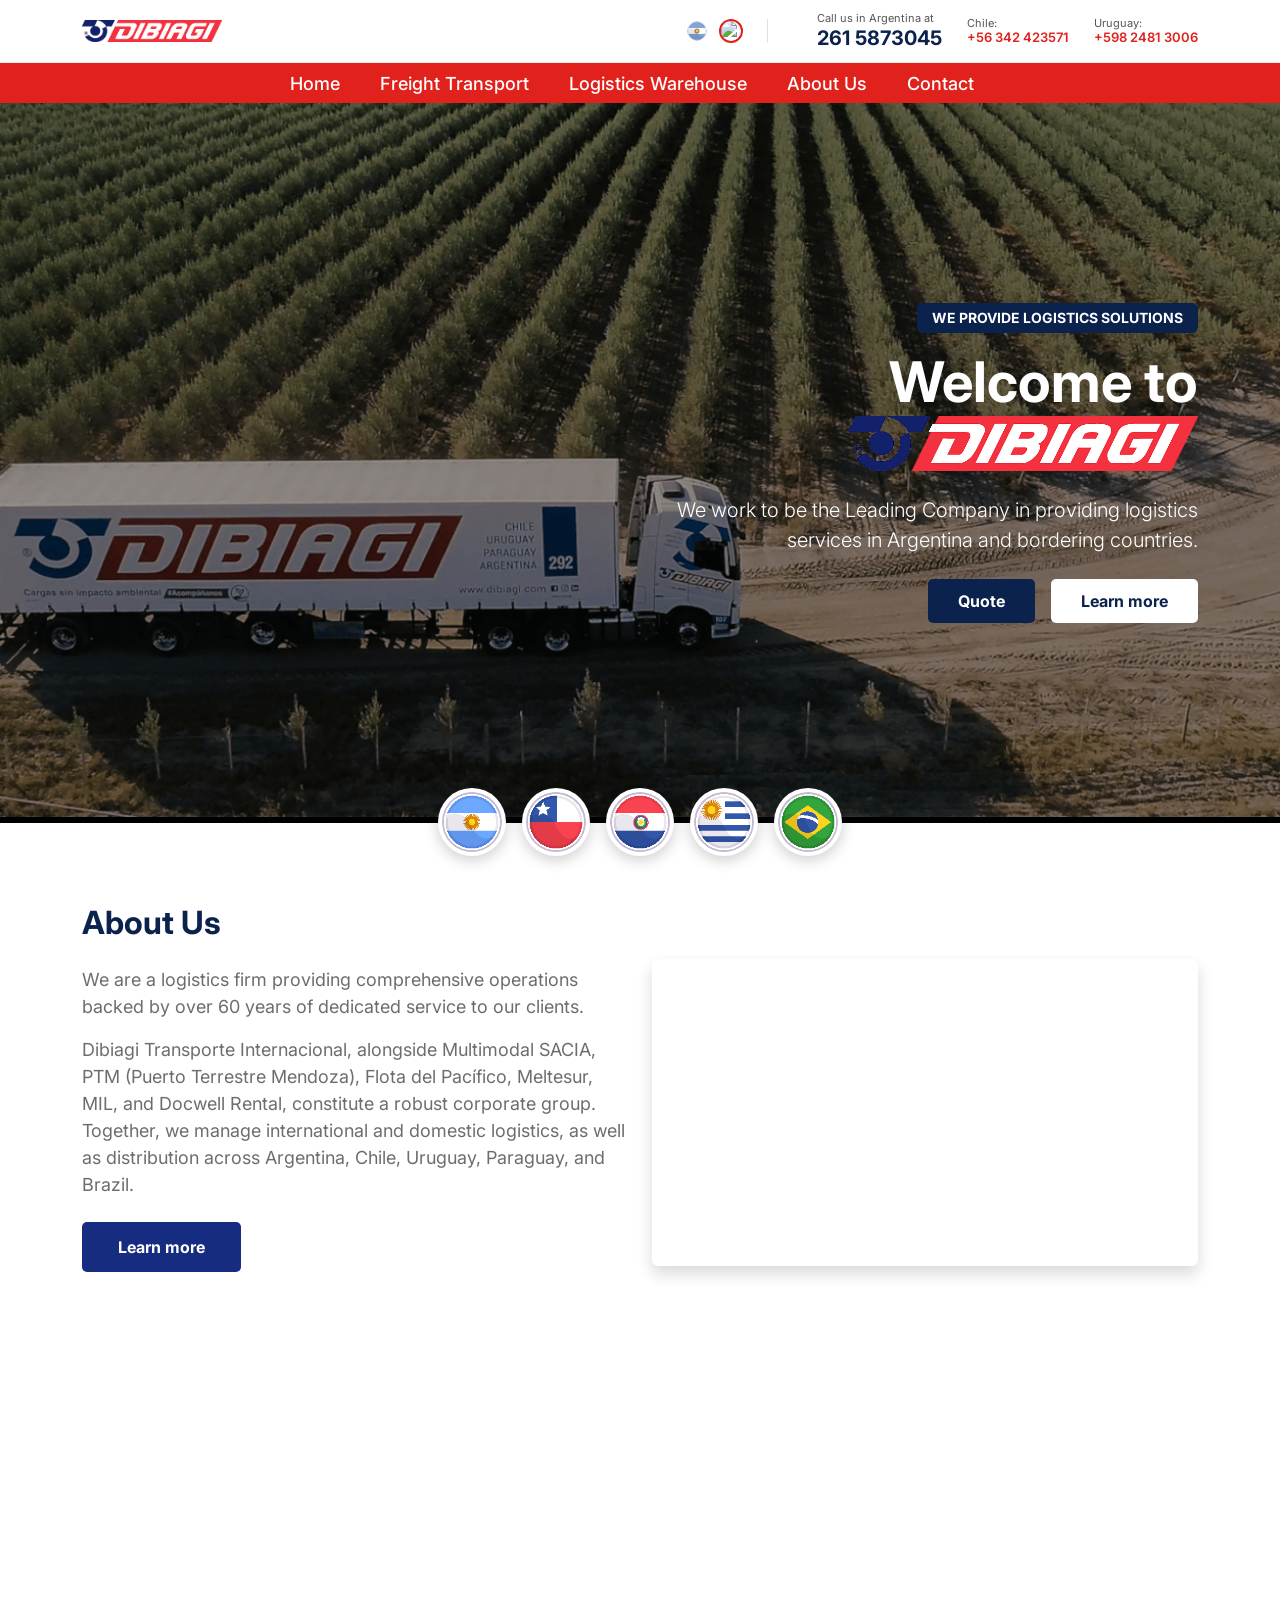
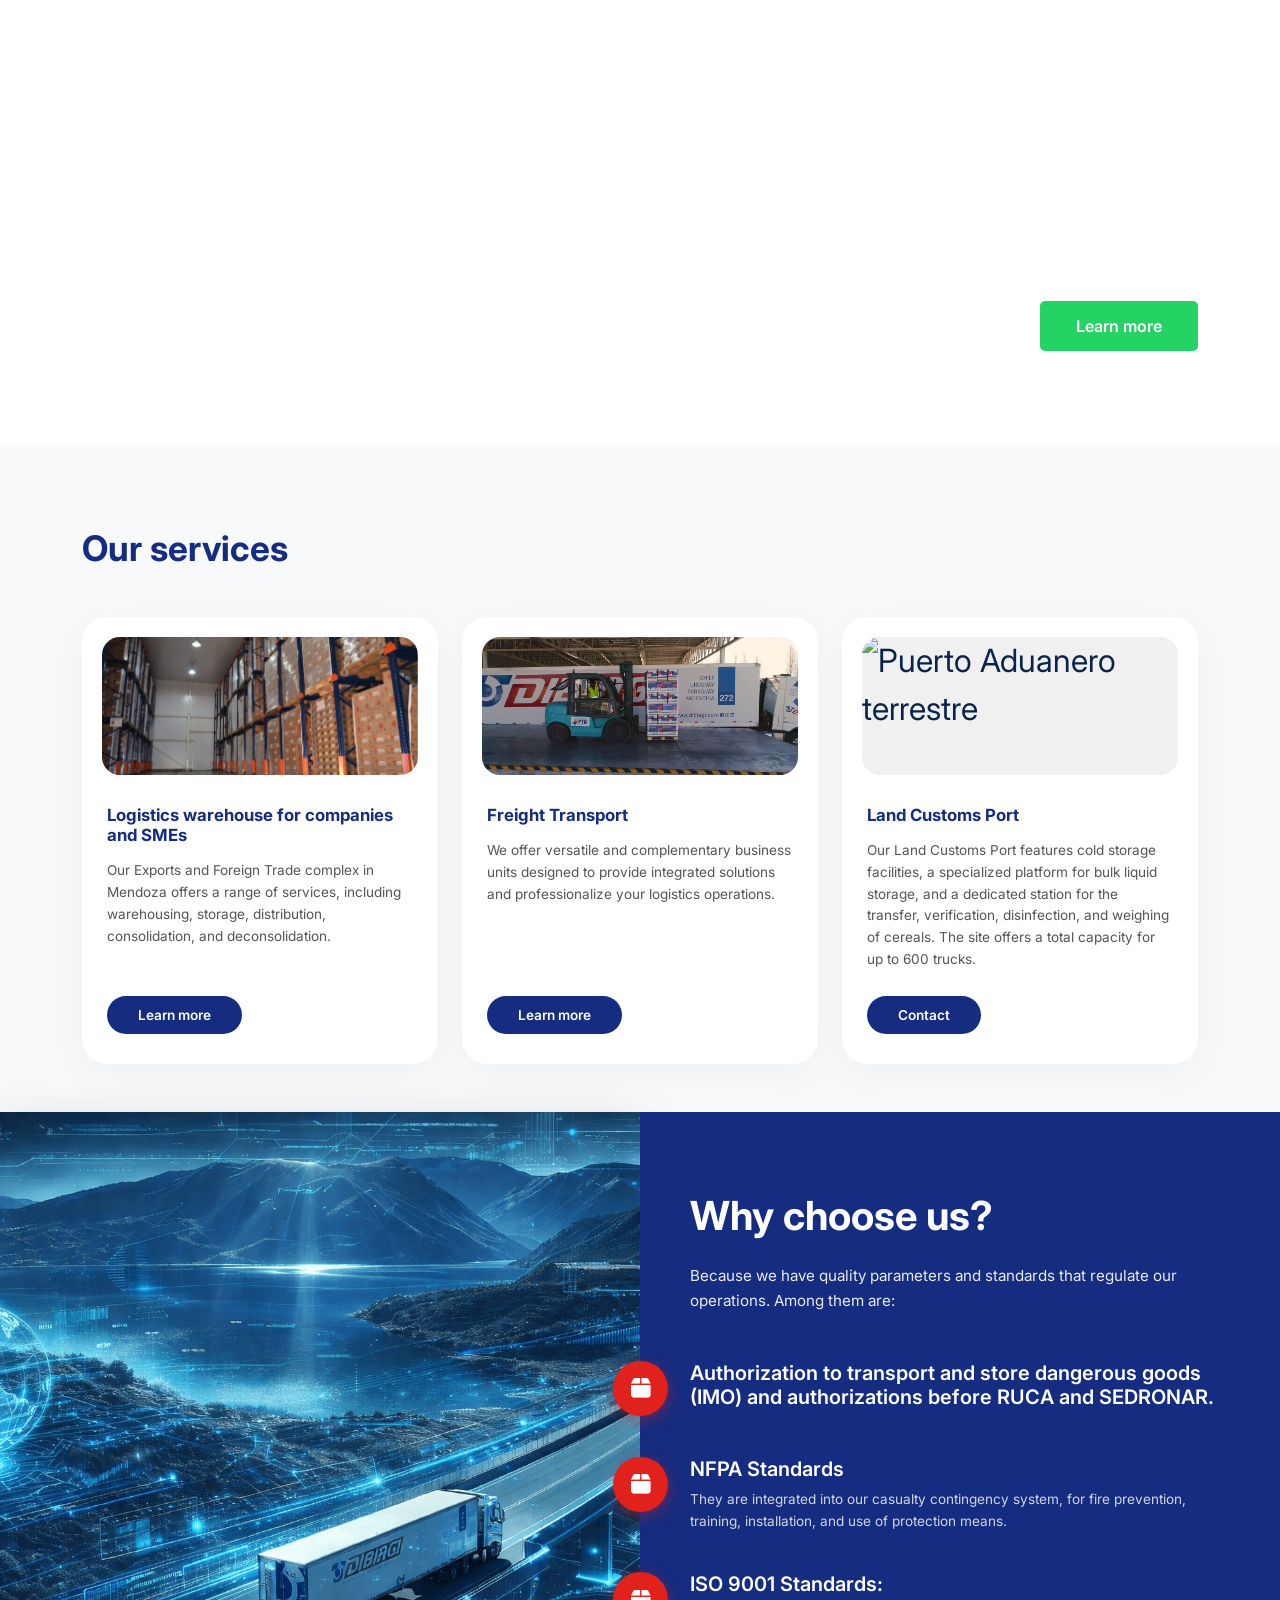
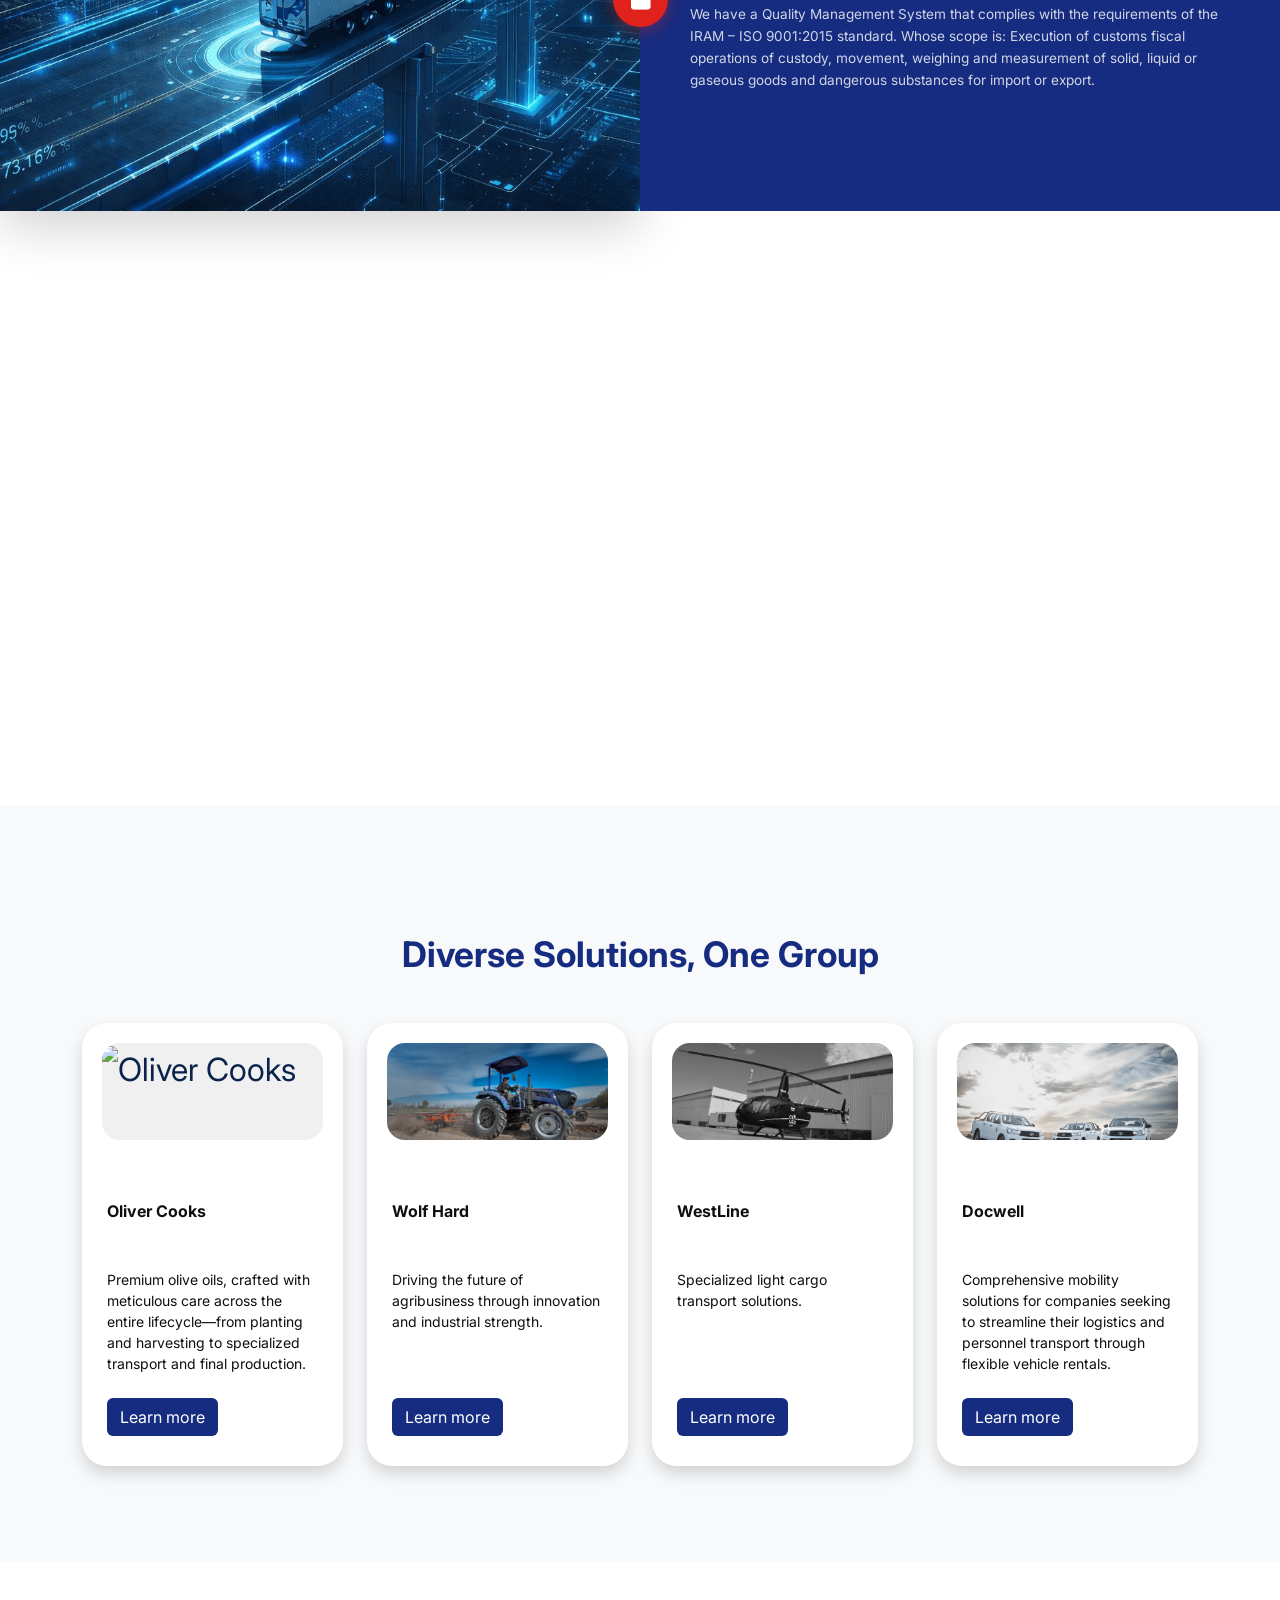
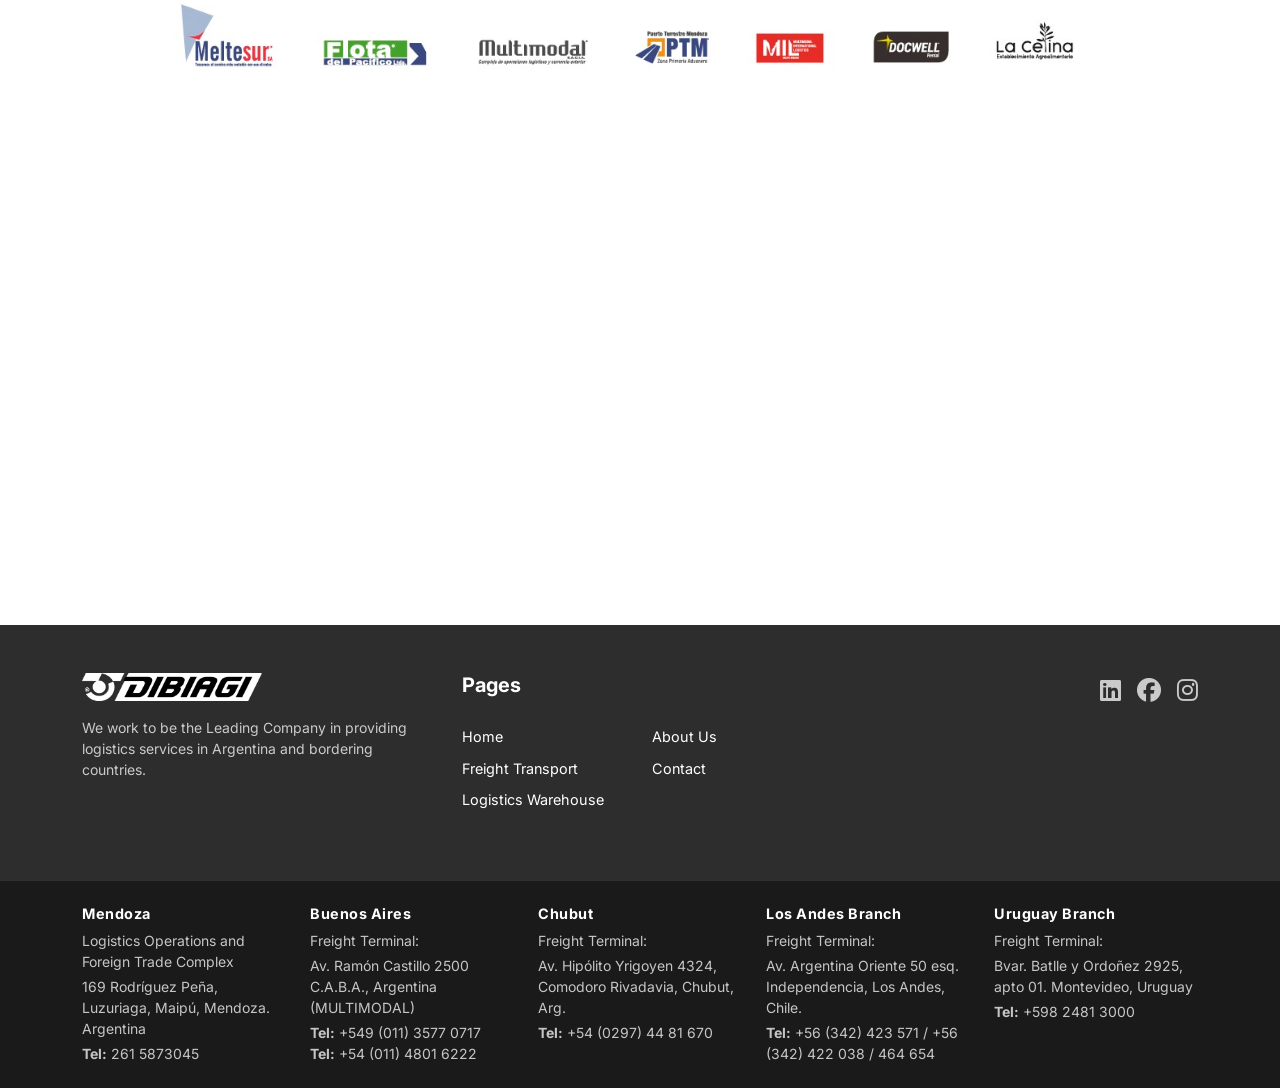
==== commit ee7185c8: "borre el boton de whatsapp" ====
--- a/index.html
+++ b/index.html
@@ -5,17 +5,29 @@
     <meta name="viewport" content="width=device-width, initial-scale=1.0" />
     <title>Dibiagi Transporte - Transporte Internacional y Logística Integrada</title>
     <link rel="canonical" href="https://dibiagi.com/" />
+    <!-- Hreflang: Segmentación regional -->
+    <link rel="alternate" hreflang="es-AR" href="https://dibiagi.com/" />
+    <link rel="alternate" hreflang="es-CL" href="https://dibiagi.com/" />
+    <link rel="alternate" hreflang="es-PY" href="https://dibiagi.com/" />
+    <link rel="alternate" hreflang="es-UY" href="https://dibiagi.com/" />
+    <link rel="alternate" hreflang="pt-BR" href="https://dibiagi.com/" />
+    <link rel="alternate" hreflang="x-default" href="https://dibiagi.com/" />
 
 
     <!-- Meta SEO -->
     <meta
       name="description"
-      content="Dibiagi Transporte: Empresa líder en transporte internacional, logística y distribuciones en Argentina, Chile, Uruguay y Paraguay. Ubicados en Mendoza, brindamos soluciones integrales de carga."
+      content="Dibiagi Transporte: Empresa líder y confiable en transporte internacional, logística integral y comercio exterior en el Cono Sur. Especialistas en el corredor bioceánico."
     />
     <meta
       name="keywords"
-      content="transporte internacional, logistica, distribucion, carga pesada, Mendoza, Argentina, Chile, Uruguay, Paraguay, Dibiagi Transporte"
+      content="empresa de logística, transporte de cargas, transporte internacional, operador logístico, distribución eficiente, descarga, manipulación, consolidación de carga, depósito fiscal, transporte transandino, corredor bioceánico, logística verde, comercio exterior, COMEX, carga pesada, Mendoza, Argentina, Chile, Uruguay, Paraguay, Dibiagi Transporte"
     />
+    <!-- Geo-targeting -->
+    <meta name="geo.region" content="AR-M" />
+    <meta name="geo.placename" content="Mendoza, Argentina" />
+    <meta name="geo.position" content="-32.8895;-68.8458" />
+    <meta name="ICBM" content="-32.8895, -68.8458" />
     <meta name="author" content="Dibiagi Transporte" />
     <meta name="robots" content="index, follow" />
     <meta name="theme-color" content="#162C80" />
@@ -51,12 +63,17 @@
     <script type="application/ld+json">
     {
       "@context": "https://schema.org",
-      "@type": "LogisticsService",
+      "@id": "https://dibiagi.com/#organization",
+      "@type": "Organization",
       "name": "Dibiagi Transporte",
       "alternateName": "Dibiagi Transporte Internacional",
       "url": "https://dibiagi.com/",
       "logo": "https://dibiagi.com/img/index/logo-hero.png",
-      "description": "Empresa líder en transporte internacional, logística y distribuciones en Argentina, Chile, Uruguay y Paraguay. Ubicados en Mendoza, brindamos soluciones integrales de carga.",
+      "image": "https://dibiagi.com/img/index/hero.png",
+      "description": "Empresa líder y confiable en transporte internacional, logística integral y comercio exterior en Argentina, Chile, Uruguay y Paraguay.",
+      "foundingDate": "1961",
+      "telephone": "+54 261 5873045",
+      "email": "contacto@dibiagi.com",
       "address": {
         "@type": "PostalAddress",
         "streetAddress": "Rodríguez Peña 169, Luzuriaga",
@@ -65,8 +82,80 @@
         "postalCode": "5500",
         "addressCountry": "AR"
       },
-      "telephone": "+54 261 5873045",
-      "openingHours": "Mo-Fr 08:00-18:00",
+      "areaServed": [
+        {"@type": "Country", "name": "Argentina"},
+        {"@type": "Country", "name": "Chile"},
+        {"@type": "Country", "name": "Uruguay"},
+        {"@type": "Country", "name": "Paraguay"},
+        {"@type": "Country", "name": "Bolivia"},
+        {"@type": "Country", "name": "Brasil"}
+      ],
+      "department": [
+        {
+          "@type": "LocalBusiness",
+          "name": "Dibiagi Transporte - Sede Central Mendoza",
+          "image": "https://dibiagi.com/img/deposito/deposito-hero.png",
+          "telephone": "261 5873045",
+          "address": {
+            "@type": "PostalAddress",
+            "streetAddress": "Rodríguez Peña 169, Luzuriaga",
+            "addressLocality": "Maipú",
+            "addressRegion": "Mendoza",
+            "addressCountry": "AR"
+          },
+          "geo": {
+            "@type": "GeoCoordinates",
+            "latitude": -32.9351,
+            "longitude": -68.7905
+          }
+        },
+        {
+          "@type": "LocalBusiness",
+          "name": "Dibiagi Transporte - Terminal Buenos Aires",
+          "telephone": "+549 (011) 3577 0717",
+          "address": {
+            "@type": "PostalAddress",
+            "streetAddress": "Av. Ramón Castillo 2500",
+            "addressLocality": "C.A.B.A.",
+            "addressRegion": "Buenos Aires",
+            "addressCountry": "AR"
+          }
+        },
+        {
+          "@type": "LocalBusiness",
+          "name": "Dibiagi Transporte - Sucursal Los Andes, Chile",
+          "telephone": "+56 (342) 423 571",
+          "address": {
+            "@type": "PostalAddress",
+            "streetAddress": "Av. Argentina Oriente 50 esq. Independencia",
+            "addressLocality": "Los Andes",
+            "addressRegion": "Valparaíso",
+            "addressCountry": "CL"
+          }
+        },
+        {
+          "@type": "LocalBusiness",
+          "name": "Dibiagi Transporte - Sucursal Montevideo, Uruguay",
+          "telephone": "+598 2481 3000",
+          "address": {
+            "@type": "PostalAddress",
+            "streetAddress": "Bvar. Batlle y Ordoñez 2925, apto 01",
+            "addressLocality": "Montevideo",
+            "addressCountry": "UY"
+          }
+        }
+      ],
+      "hasOfferCatalog": {
+        "@type": "OfferCatalog",
+        "name": "Servicios Logísticos Integrales",
+        "itemListElement": [
+          {"@type": "Offer", "itemOffered": {"@type": "Service", "name": "Transporte Internacional de Cargas"}},
+          {"@type": "Offer", "itemOffered": {"@type": "Service", "name": "Logística y Distribución"}},
+          {"@type": "Offer", "itemOffered": {"@type": "Service", "name": "Depósito Fiscal y Almacenamiento"}},
+          {"@type": "Offer", "itemOffered": {"@type": "Service", "name": "Cargas Consolidadas y Refrigeradas"}},
+          {"@type": "Offer", "itemOffered": {"@type": "Service", "name": "Manipulación y Descarga de Mercaderías"}}
+        ]
+      },
       "sameAs": [
         "https://www.facebook.com/GrupoDibiagi/",
         "https://www.instagram.com/grupodibiagi/",
@@ -75,9 +164,13 @@
     }
     </script>
 
-    <!-- Fonts -->
+    <!-- Preconnect -->
     <link rel="preconnect" href="https://fonts.googleapis.com" />
     <link rel="preconnect" href="https://fonts.gstatic.com" crossorigin />
+    <link rel="preconnect" href="https://cdnjs.cloudflare.com" crossorigin />
+    <link rel="preconnect" href="https://cdn.jsdelivr.net" crossorigin />
+    <!-- Preload hero LCP image with high priority -->
+    <link rel="preload" as="image" href="img/index/hero.png" fetchpriority="high" />
     <link
       href="https://fonts.googleapis.com/css2?family=Imperial+Script&family=Inter:ital,opsz,wght@0,14..32,100..900;1,14..32,100..900&display=swap"
       rel="stylesheet"
@@ -95,18 +188,30 @@
       onload="this.media='all'"
     />
 
-    <!-- Preload hero LCP image -->
-    <link rel="preload" as="image" href="img/index/hero.png" />
     <link
       href="https://cdn.jsdelivr.net/npm/bootstrap@5.3.3/dist/css/bootstrap.min.css"
       rel="stylesheet"
       integrity="sha384-QWTKZyjpPEjISv5WaRU9OFeRpok6YctnYmDr5pNlyT2bRjXh0JMhjY6hW+ALEwIH"
       crossorigin="anonymous"
+      media="print"
+      onload="this.media='all'"
     />
     <!-- AOS CSS (non-blocking) -->
     <link href="https://unpkg.com/aos@2.3.1/dist/aos.css" rel="stylesheet" media="print" onload="this.media='all'">
-    <!-- Mi CSS -->
-    <link rel="stylesheet" href="css/style.css" />
+    <!-- Mi CSS (non-blocking) -->
+    <link rel="stylesheet" href="css/style.css" media="print" onload="this.media='all'" />
+    <!-- Critical CSS Inlined -->
+    <style>
+      :root { --dibiagi-red: #e1211b; --dibiagi-blue: #0b224d; }
+      .header-top-bar { background-color: #fff; border-bottom: 1px solid #eee; min-height: 62px; }
+      .navegador { background-color: #e1211b !important; padding: 0; color: #fff; min-height: 40px; }
+      .hero { position: relative; height: 80vh; min-height: 500px; display: flex; align-items: center; background-color: #000; overflow: hidden; }
+      .hero-img-bg { position: absolute; top: 0; left: 0; width: 100%; height: 100%; object-fit: cover; z-index: 1; filter: brightness(0.6); }
+      .z-index-2 { position: relative; z-index: 2; }
+      body { font-family: "Inter", sans-serif; overflow-x: hidden; margin: 0; }
+      .header-logo { width: 140px; height: 46px; object-fit: contain; }
+      .lang-flag { width: 24px; height: 24px; cursor: pointer; }
+    </style>
   </head>
   <body>
     <header>
@@ -127,8 +232,9 @@
             <!-- Contactos -->
             <div class="header-contacts d-none d-md-flex align-items-center">
               <div class="lang-selector me-4 pe-4 border-end">
-                <img src="img/index/argentina.png" alt="ES" class="lang-flag" onclick="changeLanguage('es')" title="Español">
-                <img src="https://flagcdn.com/w40/us.png" alt="EN" class="lang-flag" onclick="changeLanguage('en')" title="English">
+                <img src="img/index/argentina.png" alt="ES" class="lang-flag" onclick="changeLanguage('es')" title="Español" aria-label="Cambiar a Español" width="24" height="24" decoding="async">
+                <img src="https://flagcdn.com/w40/us.png" alt="EN" class="lang-flag" onclick="changeLanguage('en')" title="English" aria-label="Switch to English" width="24" height="24" decoding="async">
+                <!-- <img src="https://flagcdn.com/w40/br.png" alt="PT" class="lang-flag" onclick="changeLanguage('pt')" title="Português" aria-label="Mudar para Português" width="24" height="24" decoding="async"> -->
               </div>
               <div class="contact-item">
                 <span class="contact-label" data-i18n="header-llamanos">Llamanos en Argentina al</span>
@@ -183,16 +289,28 @@
               <!-- Selector de idioma móvil -->
               <li class="nav-item d-lg-none py-3 border-top">
                 <div class="lang-selector justify-content-center">
-                  <img src="img/index/argentina.png" alt="ES" class="lang-flag" onclick="changeLanguage('es')">
-                  <img src="https://flagcdn.com/w40/us.png" alt="EN" class="lang-flag" onclick="changeLanguage('en')">
+                  <img src="img/index/argentina.png" alt="ES" class="lang-flag" onclick="changeLanguage('es')" width="24" height="24" loading="lazy" decoding="async">
+                  <img src="https://flagcdn.com/w40/us.png" alt="EN" class="lang-flag" onclick="changeLanguage('en')" width="24" height="24" loading="lazy" decoding="async">
+                  <!-- <img src="https://flagcdn.com/w40/br.png" alt="PT" class="lang-flag" onclick="changeLanguage('pt')" width="24" height="24" loading="lazy" decoding="async"> -->
                 </div>
               </li>
             </ul>
           </div>
         </div>
       </nav>
-      <div class="hero position-relative">
-        <div class="container h-100">
+      <div class="hero position-relative overflow-hidden">
+        <!-- Imagen Hero real para priorizar LCP manteniendo el diseño -->
+        <img 
+          src="img/index/hero.png" 
+          alt="Dibiagi Transporte Internacional Hero" 
+          class="hero-img-bg"
+          fetchpriority="high"
+          loading="eager"
+          decoding="sync"
+          width="1920"
+          height="800"
+        >
+        <div class="container h-100 position-relative z-index-2">
           <div class="row h-100 align-items-center">
             <div class="col-lg-6 offset-lg-6 text-white text-end">
               <span class="badge hero-badge mb-3" data-i18n="hero-badge"
@@ -220,6 +338,7 @@
             </div>
           </div>
         </div>
+        <!--
         <a
           href="https://wa.me/5492615873045"
           target="_blank"
@@ -227,6 +346,7 @@
         >
           <i class="fa-brands fa-whatsapp"></i>
         </a>
+        -->
       </div>
     </header>
 <!--Flags Section-->
@@ -241,10 +361,11 @@
               width="60"
               height="60"
               loading="lazy"
+              decoding="async"
             />
           </div>
           <div class="flag-wrapper" data-bs-toggle="tooltip" title="Chile">
-            <img src="img/index/chile.png" alt="Chile" class="flag-icon" width="60" height="60" loading="lazy" />
+            <img src="img/index/chile.png" alt="Chile" class="flag-icon" width="60" height="60" loading="lazy" decoding="async" />
           </div>
           <div class="flag-wrapper" data-bs-toggle="tooltip" title="Paraguay">
             <img
@@ -254,13 +375,14 @@
               width="60"
               height="60"
               loading="lazy"
+              decoding="async"
             />
           </div>
           <div class="flag-wrapper" data-bs-toggle="tooltip" title="Uruguay">
-            <img src="img/index/uruguay.png" alt="Uruguay" class="flag-icon" width="60" height="60" loading="lazy" />
+            <img src="img/index/uruguay.png" alt="Uruguay" class="flag-icon" width="60" height="60" loading="lazy" decoding="async" />
           </div>
           <div class="flag-wrapper" data-bs-toggle="tooltip" title="Brasil">
-            <img src="img/index/brasil.png" alt="Brasil" class="flag-icon" width="60" height="60" loading="lazy" />
+            <img src="img/index/brasil.png" alt="Brasil" class="flag-icon" width="60" height="60" loading="lazy" decoding="async" />
           </div>
         </div>
       </div>
@@ -289,35 +411,17 @@
               <a href="nosotros.html" class="btn btn-conoce-blue mb-5" style="background-color: #162C80;" data-i18n="hero-conocer">Conocer más</a>
             </div>
             <div class="col-lg-6">
-              <div class="video-placeholder position-relative">
-                <video
-                  data-src="img/index/Video Dibiagi Institucional 2023.mp4"
-                  class="img-fluid rounded shadow"
-                  loop
-                  muted
-                  playsinline
-                  controls
-                  preload="none"
-                  poster="img/index/img-elejirnos.png"
-                  width="640"
-                  height="360"
-                >
-                <div class="play-button">
-                  <i class="bi bi-play-fill text-white fs-1"></i>
-                  <!-- Usando un SVG simple por si no tienen Bootstrap Icons -->
-                  <svg
-                    xmlns="http://www.w3.org/2000/svg"
-                    width="60"
-                    height="60"
-                    fill="white"
-                    class="bi bi-play-circle-fill"
-                    viewBox="0 0 16 16"
-                  >
-                    <path
-                      d="M16 8A8 8 0 1 1 0 8a8 8 0 0 1 16 0zM6.79 5.093A.5.5 0 0 0 6 5.5v5a.5.5 0 0 0 .79.407l3.5-2.5a.5.5 0 0 0 0-.814l-3.5-2.5z"
-                    />
-                  </svg>
-                </div>
+              <div class="video-container shadow rounded overflow-hidden">
+                <iframe 
+                  width="560" 
+                  height="315" 
+                  src="https://www.youtube.com/embed/fIiBJ9Dgy1s?autoplay=1&mute=1&controls=0&rel=0" 
+                  title="YouTube video player" 
+                  frameborder="0" 
+                  allow="accelerometer; autoplay; clipboard-write; encrypted-media; gyroscope; picture-in-picture; web-share" 
+                  allowfullscreen
+                  loading="lazy">
+                </iframe>
               </div>
             </div>
           </div>
@@ -627,7 +731,7 @@
         <div class="map-container position-relative">
           <iframe 
             src="https://www.google.com/maps/embed?pb=!1m18!1m12!1m3!1d3348.743902275142!2d-68.80643922436333!3d-32.931363871116744!2m3!1f0!2f0!3f0!3m2!1i1024!2i768!4f13.1!3m3!1m2!1s0x967e0c0f287f3441%3A0xed5f96a3afa2af2f!2sDibiagi%20Transporte%20Internacional%20S.A.!5e0!3m2!1ses-419!2sar!4v1768882814140!5m2!1ses-419!2sar" 
-            width="100%" height="450" style="border:0;" allowfullscreen="" loading="lazy" referrerpolicy="no-referrer-when-downgrade"></iframe>
+            width="100%" height="450" style="border:0;" allowfullscreen="" loading="lazy" referrerpolicy="no-referrer-when-downgrade" title="Mapa de ubicación Dibiagi Transporte"></iframe>
         </div>
       </section>
 
@@ -667,9 +771,9 @@
               <!-- Col 3: Social Icons -->
               <div class="col-lg-4 col-md-3 col-6 text-lg-end">
                 <div class="d-flex gap-3 justify-content-lg-end social-icons fs-4">
-                  <a target="_blank" href="https://www.linkedin.com/company/dibiagi-transporte-internacional/" class="text-white opacity-75 hover-opacity-100"><i class="fab fa-linkedin"></i></a>
-                  <a target="_blank" href="https://www.facebook.com/GrupoDibiagi/" class="text-white opacity-75 hover-opacity-100"><i class="fab fa-facebook"></i></a>
-                  <a target="_blank" href="https://www.instagram.com/grupodibiagi/" class="text-white opacity-75 hover-opacity-100"><i class="fab fa-instagram"></i></a>
+                  <a target="_blank" href="https://www.linkedin.com/company/dibiagi-transporte-internacional/" class="text-white opacity-75 hover-opacity-100" aria-label="LinkedIn"><i class="fab fa-linkedin"></i></a>
+                  <a target="_blank" href="https://www.facebook.com/GrupoDibiagi/" class="text-white opacity-75 hover-opacity-100" aria-label="Facebook"><i class="fab fa-facebook"></i></a>
+                  <a target="_blank" href="https://www.instagram.com/grupodibiagi/" class="text-white opacity-75 hover-opacity-100" aria-label="Instagram"><i class="fab fa-instagram"></i></a>
                 </div>
               </div>
             </div>
--- a/css/style.css
+++ b/css/style.css
@@ -13,6 +13,34 @@
   font-family: "Imperial Script", cursive;
   font-weight: 400;
   text-transform: none;
+  font-size: 2.0em;
+}
+
+.video-container {
+  position: relative;
+  width: 100%;
+  padding-bottom: 56.25%; /* 16:9 Aspect Ratio */
+  height: 0;
+}
+
+.video-container iframe {
+  position: absolute;
+  top: 0;
+  left: 0;
+  width: 100%;
+  height: 100%;
+}
+
+/* Soporte para videos verticales (Shorts/Reels) */
+.video-container.vertical {
+  padding-bottom: 177.77%; /* Proporción 9:16 */
+  max-width: 320px;       /* Limitamos el ancho para que no sea excesivamente alto */
+  margin: 0 auto;         /* Lo centramos en su columna */
+}
+
+.z-index-2 {
+  position: relative;
+  z-index: 2;
 }
 
 /* ============================================
@@ -28,8 +56,9 @@
 }
 
 .header-logo {
-  max-width: 140px;
-  height: auto;
+  width: 140px;
+  height: 46px;
+  object-fit: contain;
 }
 
 .header-contacts {
@@ -44,7 +73,7 @@
 
 .contact-label {
   font-size: 11px;
-  color: #666;
+  color: #555; /* Oscurecido para accesibilidad (así pasa el ratio de contraste) */
   line-height: 1.2;
 }
 
@@ -108,18 +137,28 @@
 }
 
 .custom-toggler .navbar-toggler-icon {
-  color: #ffffff;
+  background-image: url("data:image/svg+xml;charset=utf8,%3Csvg viewBox='0 0 32 32' xmlns='http://www.w3.org/2000/svg'%3E%3Cpath stroke='rgba(255, 255, 255, 1)' stroke-width='2' stroke-linecap='round' stroke-miterlimit='10' d='M4 8h24M4 16h24M4 24h24'/%3E%3C/svg%3E");
 }
 
 .hero {
-  background-image:
-    linear-gradient(rgba(0, 0, 0, 0.4), rgba(0, 0, 0, 0.4)),
-    url("../img/index/hero.png");
-  background-size: cover;
-  background-position: center;
+  position: relative;
   height: 80vh;
-  display: flex;
-  align-items: center;
+  min-height: 500px; /* Evita que colapse en dispositivos pequeños antes de cargar estilos */
+  display: flex;
+  align-items: center;
+  background-color: #000; /* Fondo de seguridad */
+}
+
+.hero-img-bg {
+  position: absolute;
+  top: 0;
+  left: 0;
+  width: 100%;
+  height: 100%;
+  object-fit: cover;
+  object-position: center;
+  z-index: 1;
+  filter: brightness(0.6); /* Mismos filtros que el gradiente original */
 }
 
 .hero-badge {
@@ -276,7 +315,7 @@
 }
 
 .impact-title .cursive-text {
-  font-size: 1.3em;
+  font-size: 2.0em;
   color: #fff;
 }
 
@@ -372,6 +411,7 @@
   box-shadow: 0 10px 40px rgba(0, 0, 0, 0.04);
   display: flex;
   flex-direction: column;
+  contain: layout style;
 }
 
 .service-card:hover {
@@ -380,10 +420,11 @@
 }
 
 .card-img-wrapper {
-  height: 180px;
+  aspect-ratio: 412 / 180;
   overflow: hidden;
   border-radius: 18px;
   margin-bottom: 20px;
+  background-color: #f0f0f0;
 }
 
 .card-img-wrapper img {
@@ -409,7 +450,7 @@
 
 .card-description {
   font-size: 0.85rem;
-  color: #666;
+  color: #555; /* Oscurecido para accesibilidad */
   line-height: 1.6;
   margin-bottom: 25px;
 }
@@ -849,7 +890,7 @@
 
 .impact-title-transport .cursive-text {
   font-family: "Imperial Script", cursive;
-  font-size: 72px;
+  font-size: 2.0em;
   display: block;
 }
 
